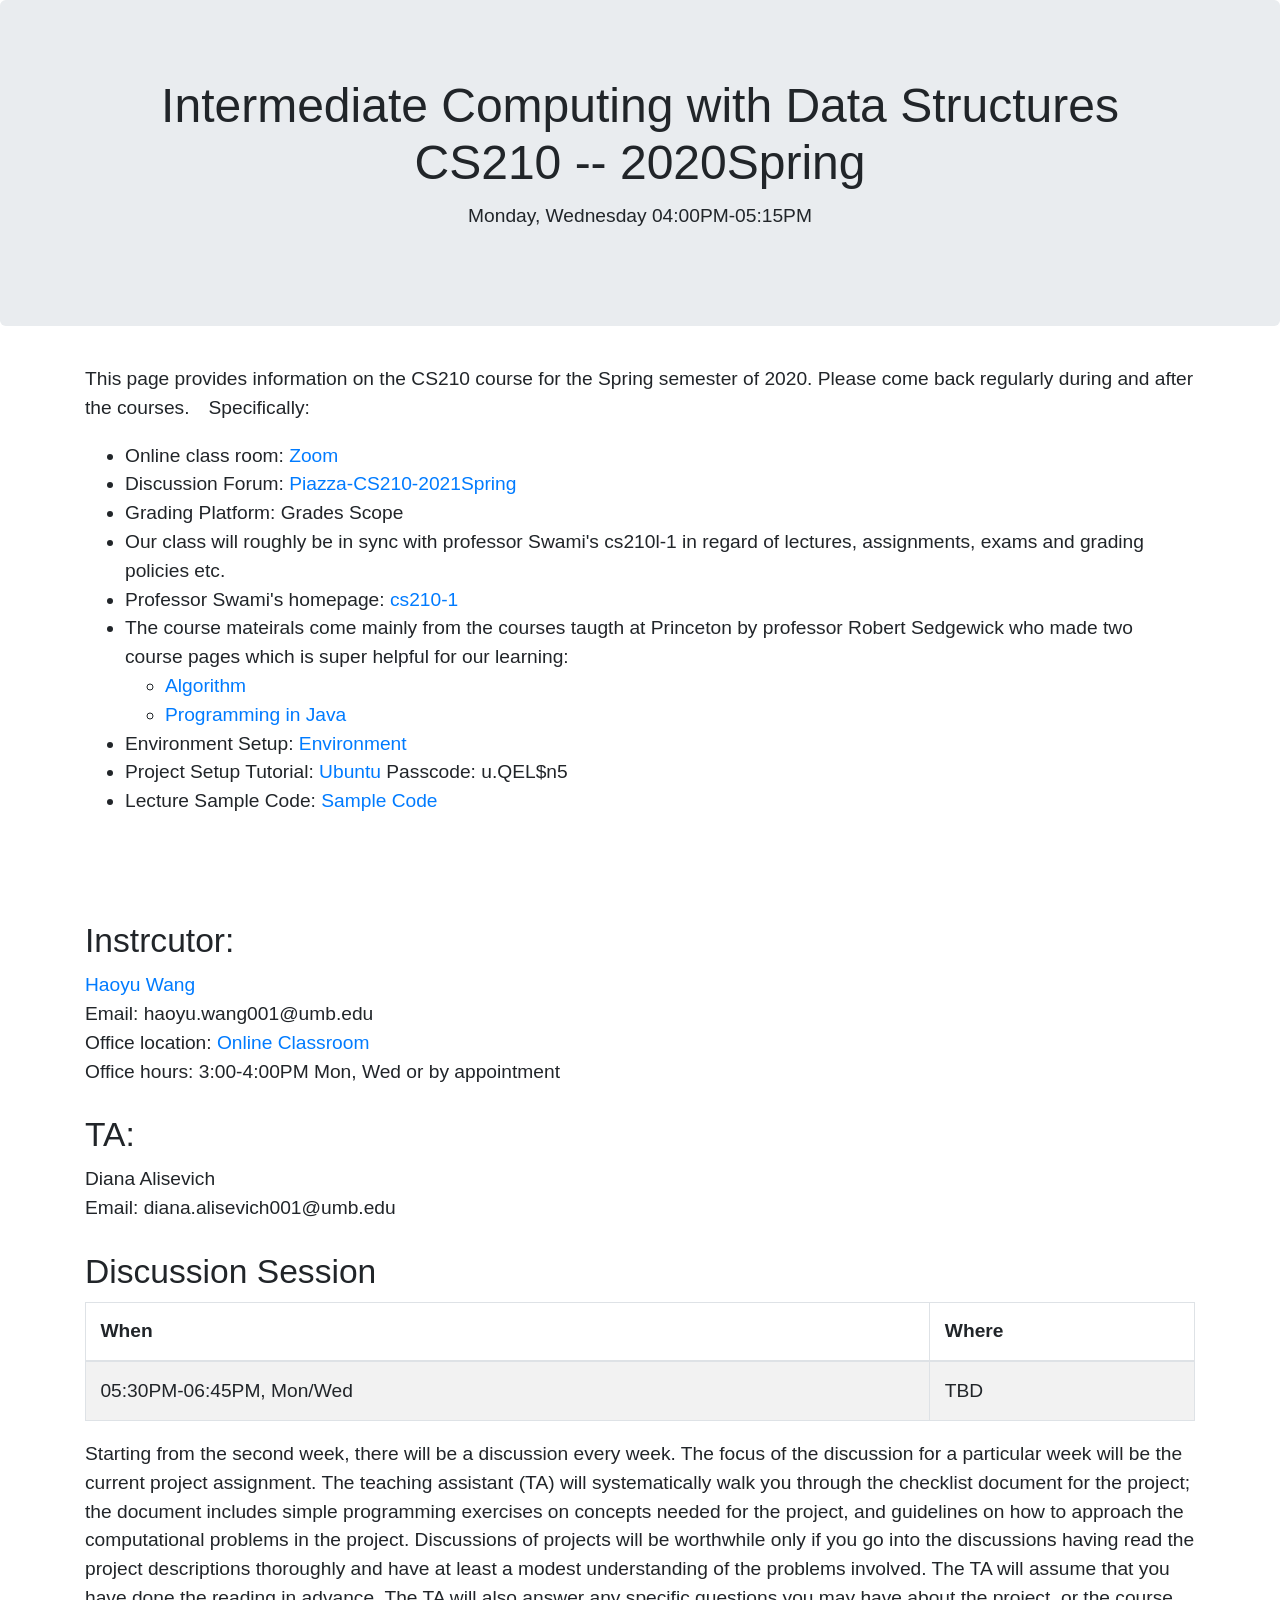
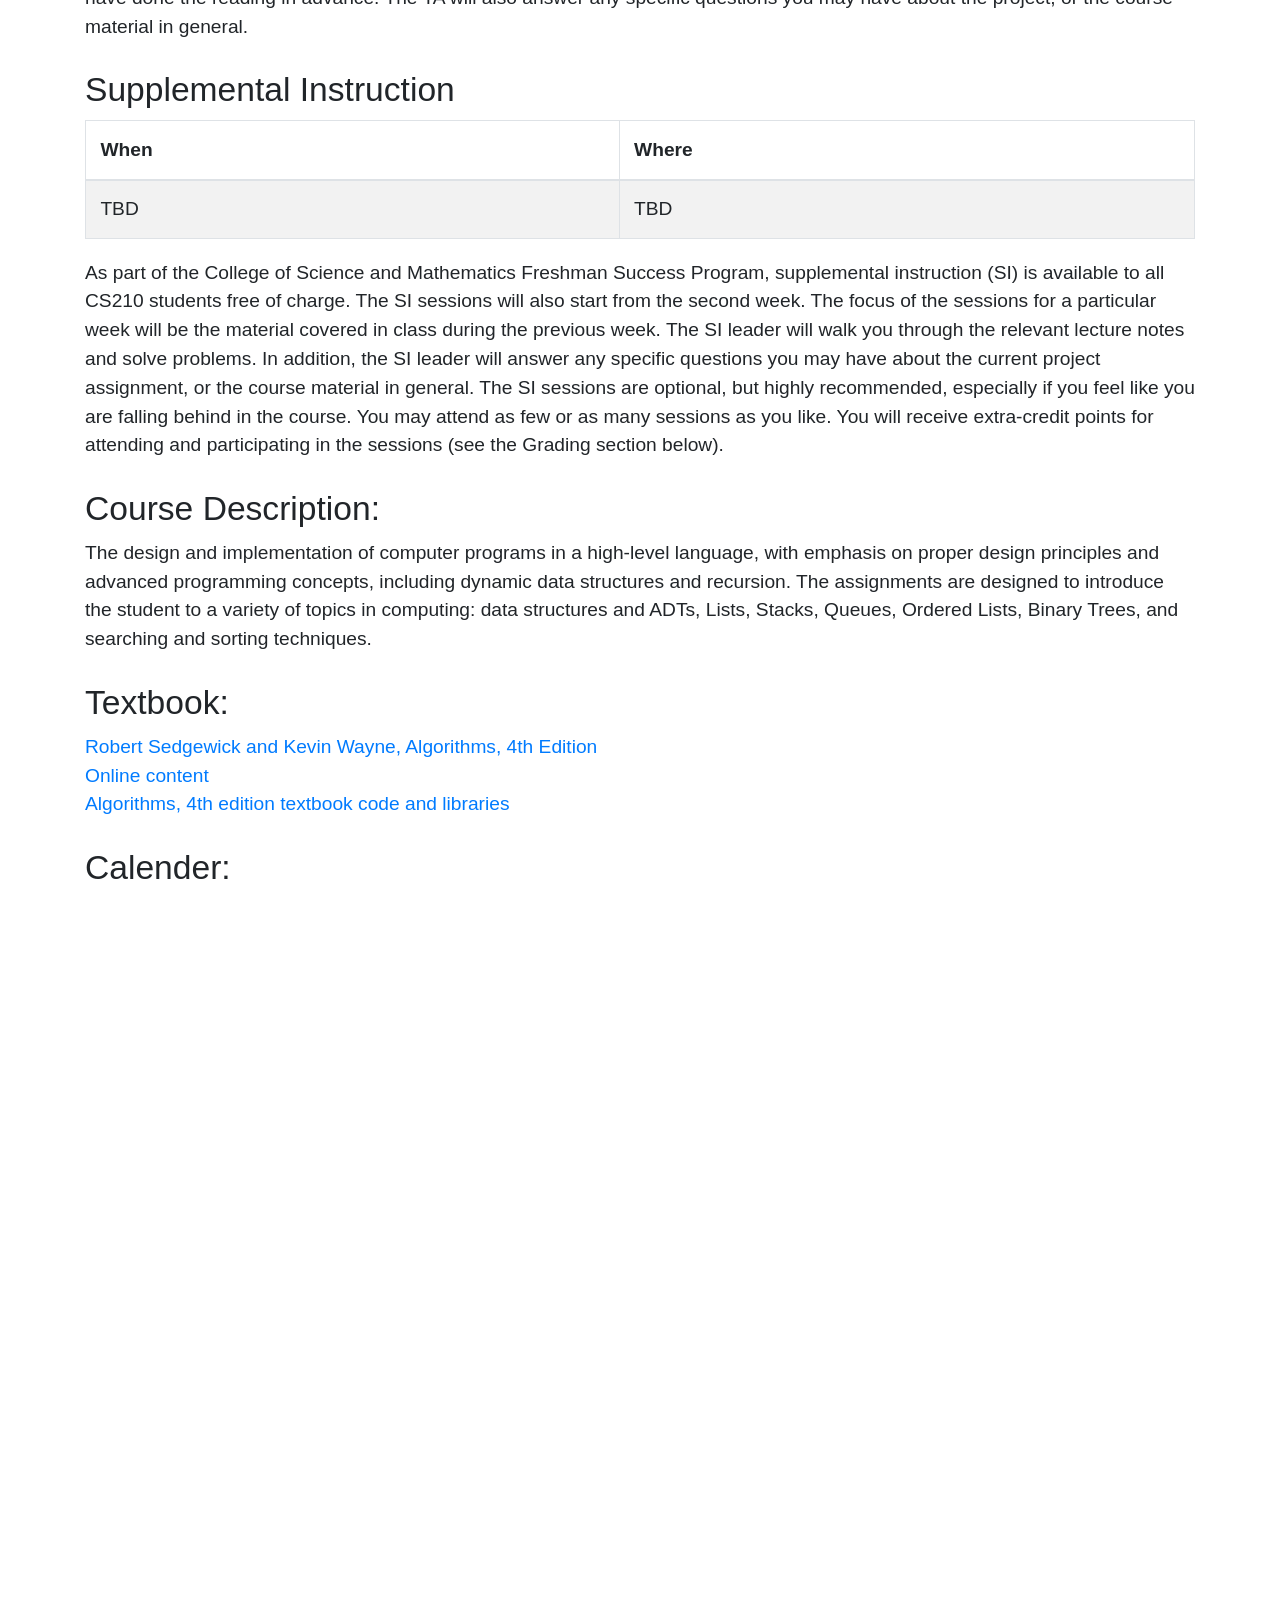
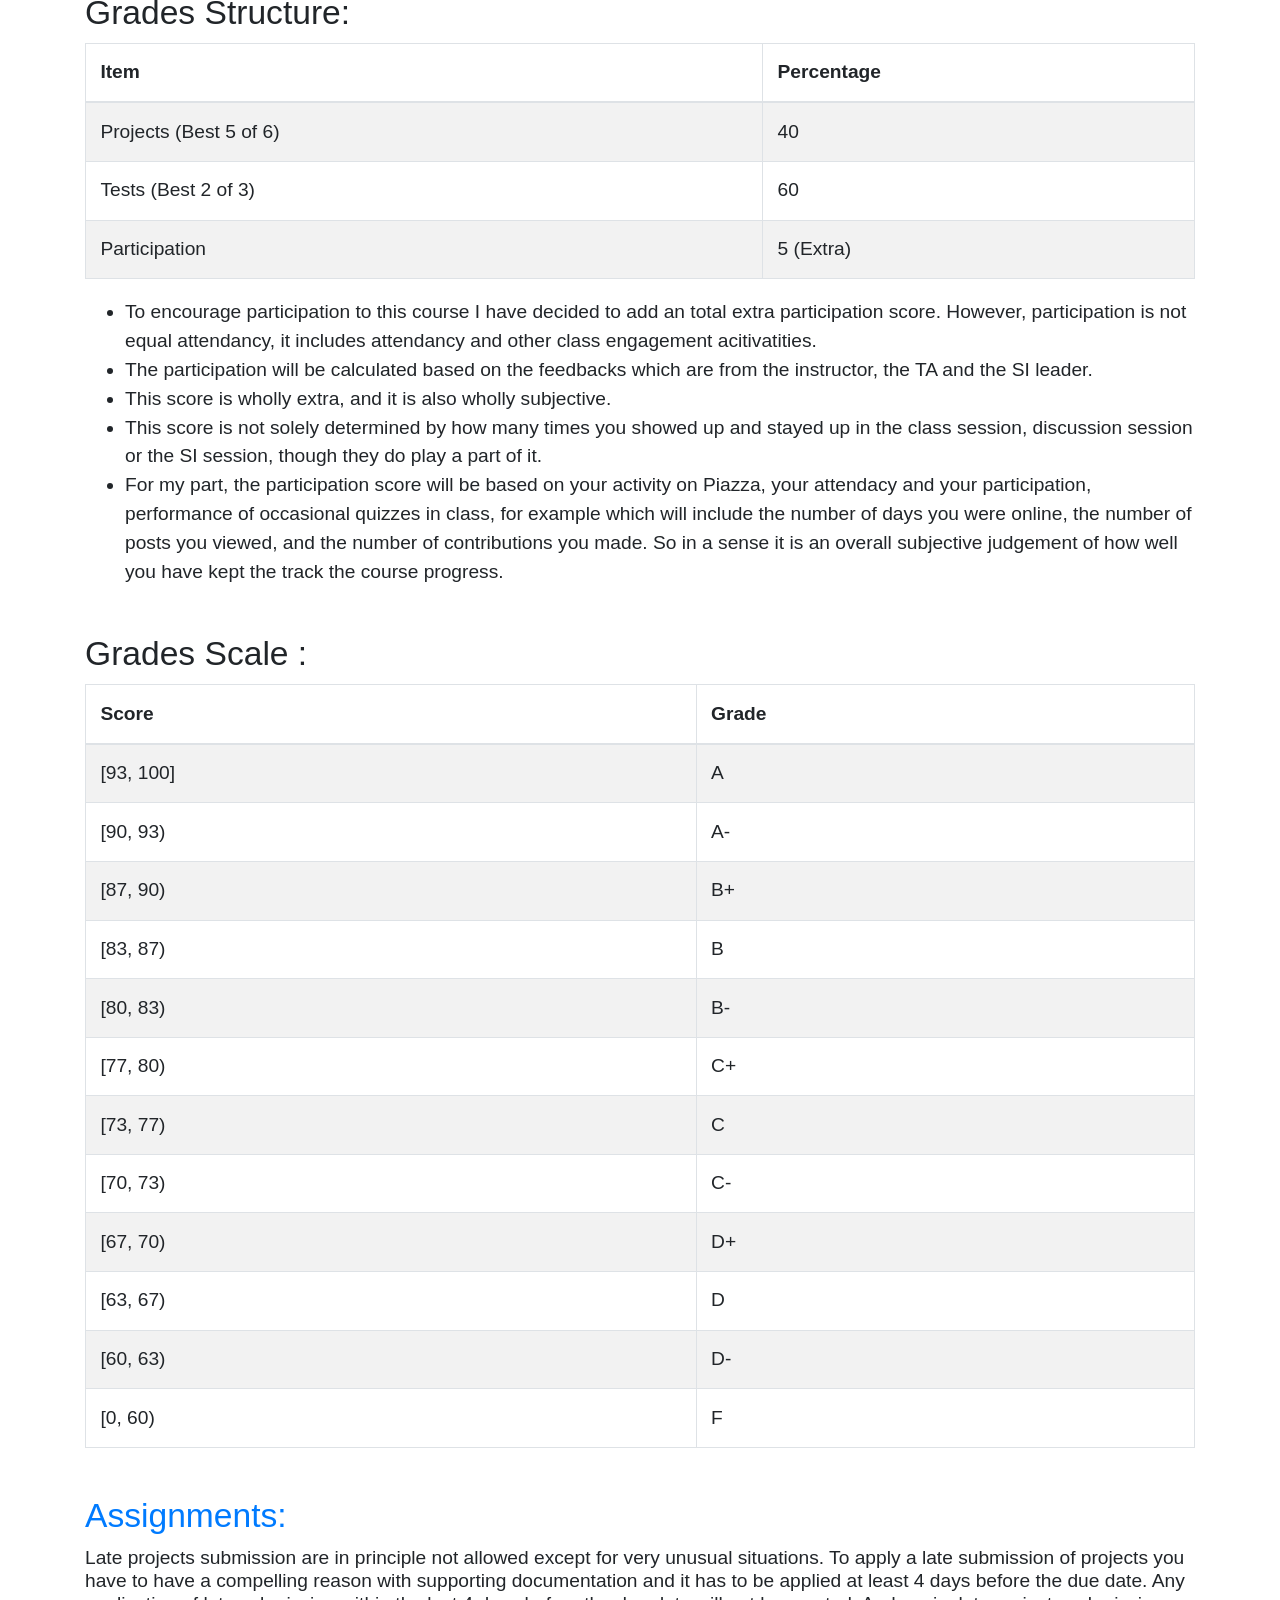
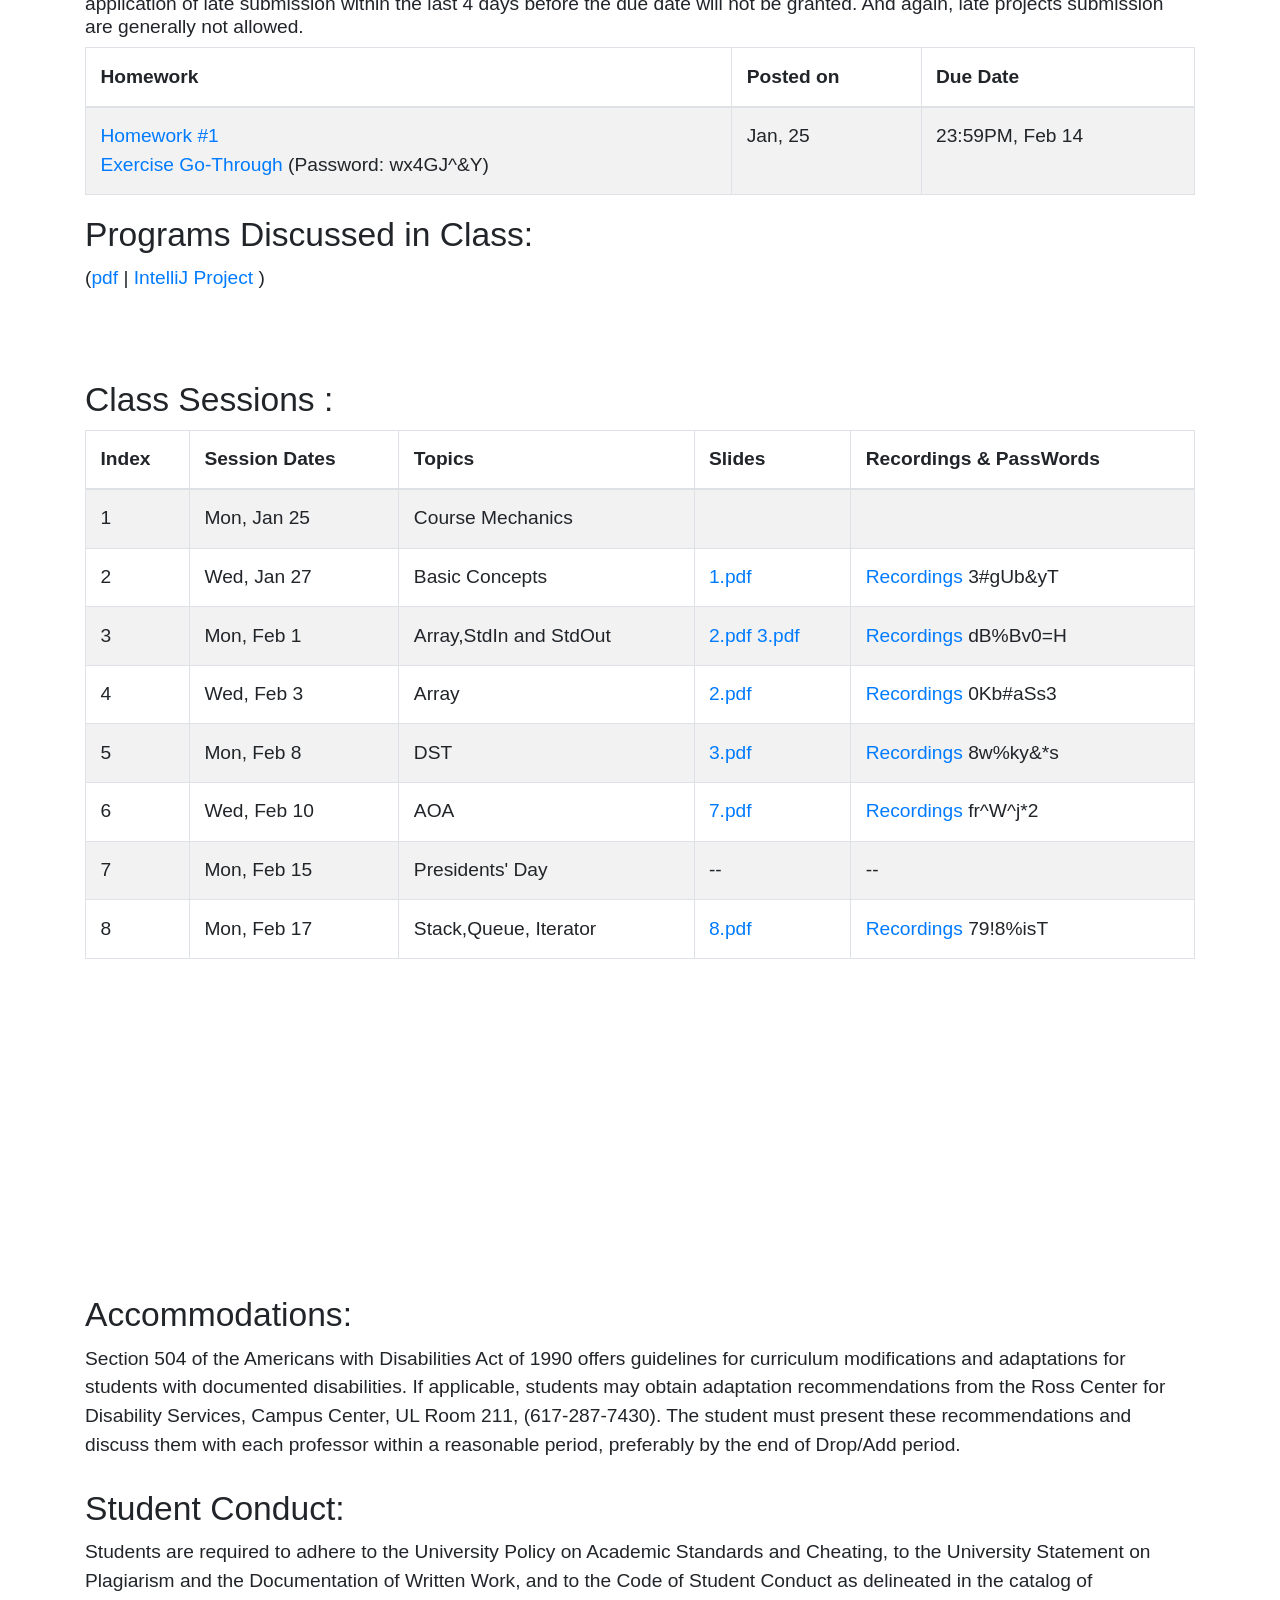
==== cs210_2021Spring.html @ fdc61887 "7" ====
<!doctype html>
<html lang="en">
  <head>
    <!-- Required meta tags -->
    <meta charset="utf-8">
    <meta name="viewport" content="width=device-width, initial-scale=1, shrink-to-fit=no">

    <!-- Bootstrap CSS -->
    <link rel="stylesheet" href="https://stackpath.bootstrapcdn.com/bootstrap/4.3.1/css/bootstrap.min.css" integrity="sha384-ggOyR0iXCbMQv3Xipma34MD+dH/1fQ784/j6cY/iJTQUOhcWr7x9JvoRxT2MZw1T" crossorigin="anonymous">
    <style>
    html { font-size: 1.2rem;}

    </style>
    <title>CS210</title>





  </head>
  <body >
<!-------------------------------------------------------------------
                                1
 -------------------------------------------------------------------->


 <div class="jumbotron text-center", font-size: 1rem>
  <h1>Intermediate Computing with Data Structures  <br>CS210 -- 2020Spring <br> </h1>
<p>Monday, Wednesday 04:00PM-05:15PM</p>
</div>

<!-------------------------------------------------------------------
                                2
 -------------------------------------------------------------------->
<div class="container">
<p class="font-weight-normal">

 
 This page provides information on the CS210 course for the Spring semester of 2020. Please come back regularly during and after the courses.　Specifically:
 <ul>
<li>
 Online class room: 
  <a href="https://umassboston.zoom.us/j/7395068587">Zoom</a> </li>

 <li>Discussion Forum: <a href="https://piazza.com/class/kk7lmcwjioo10q">Piazza-CS210-2021Spring</a>  </li>
  <li>Grading Platform: Grades Scope  </li>
  <li>Our class will roughly be in sync with professor Swami's cs210l-1 in regard of lectures, assignments, exams and grading policies etc.</li>
  <li>Professor Swami's homepage: <a href="https://www.swamiiyer.net/cs210/index.html">cs210-1</a></li>

  <li>The course mateirals come mainly from the courses taugth at Princeton by professor Robert Sedgewick who made two course pages which is super helpful for our learning:
  	<ul>
  		
  	
  	<li><a href="https://algs4.cs.princeton.edu/home/">Algorithm</a></li>
  	<li><a href="https://introcs.cs.princeton.edu/java/home/">Programming in Java</a></li>
  	</ul>
  </li>
  <li>Environment Setup: <a href="https://www.swamiiyer.net/cs210/cs210_environment.pdf">Environment</a> 

    <li>Project Setup Tutorial: <a href="https://umassboston.zoom.us/rec/share/o3g_Vn5S12ThM9R_8qYHrwOFqI5pDodwdO0NCFKqXFgN3U0oxKHp6QEcaRhHCvV5.GknxaPJd9m_f3g-a">Ubuntu </a>Passcode: u.QEL$n5
</li>

    

  </li>
<li>Lecture Sample Code: <a href="https://github.com/Haoyu2/cs210_samplecode">Sample Code</a></li>

</ul>

</p>

</div>

<!-------------------------------------------------------------------
                                3
 -------------------------------------------------------------------->
<br>
<div class="container">


 <br>

    </div><br>
    <div class="container">

      <h3>Instrcutor:</h3>

      <a href="index.html">Haoyu Wang</a> <br>
      Email: haoyu.wang001@umb.edu <br>
      Office location:  <a href="https://umassboston.zoom.us/j/7395068587">Online Classroom</a> <br>
      Office hours:  3:00-4:00PM Mon, Wed or by appointment<br>
    </div>







    <br>


  <div class="container">

      <h3>TA:</h3>

      Diana Alisevich <br>
      Email: diana.alisevich001@umb.edu <br>
    </div>


<br>

<div class="container">

      <h3>Discussion Session</h3> 


<table class="table table-striped table-bordered table-hover">
    <thead>
       <tr>
        <th>When</th>
        <th>Where</th>

      </tr>
    </thead>
    

<tbody>
<tr><td>05:30PM-06:45PM, Mon/Wed</td> <td> TBD</td></tr>



        



    </tbody>
  </table>


      Starting from the second week, there will be a discussion every week. The focus of the discussion for a particular week will be the current project assignment. The teaching assistant (TA) will systematically walk you through the checklist document for the project; the document includes simple programming exercises on concepts needed for the project, and guidelines on how to approach the computational problems in the project. Discussions of projects will be worthwhile only if you go into the discussions having read the project descriptions thoroughly and have at least a modest understanding of the problems involved. The TA will assume that you have done the reading in advance. The TA will also answer any specific questions you may have about the project, or the course material in general.



<br><br>

<h3>Supplemental Instruction</h3> 


<table class="table table-striped table-bordered table-hover">
    <thead>
       <tr>
        <th>When</th>
        <th>Where</th>

      </tr>
    </thead>
    

<tbody>
<tr><td>TBD</td> <td> TBD</td></tr>



        



    </tbody>
  </table>


      As part of the College of Science and Mathematics Freshman Success Program, supplemental instruction (SI) is available to all CS210 students free of charge. The SI sessions will also start from the second week. The focus of the sessions for a particular week will be the material covered in class during the previous week. The SI leader will walk you through the relevant lecture notes and solve problems. In addition, the SI leader will answer any specific questions you may have about the current project assignment, or the course material in general. The SI sessions are optional, but highly recommended, especially if you feel like you are falling behind in the course. You may attend as few or as many sessions as you like. You will receive extra-credit points for attending and participating in the sessions (see the Grading section below).



     
</div>
      



<!-------------------------------------------------------------------
                                4
 -------------------------------------------------------------------->
<br>



    <div class="container">

      <h3>Course Description:</h3>

The design and implementation of computer programs in a high-level language, with emphasis on proper design principles and advanced programming concepts, including dynamic data structures and recursion. The assignments are designed to introduce the student to a variety of topics in computing: data structures and ADTs, Lists, Stacks, Queues, Ordered Lists, Binary Trees, and searching and sorting techniques.



    </div>



<!-------------------------------------------------------------------
                                5
 -------------------------------------------------------------------->
<br>



    <div class="container">

      <h3>Textbook:</h3>
<a href="https://www.amazon.com/dp/032157351X/"> Robert Sedgewick and Kevin Wayne, Algorithms, 4th Edition </a> <br>

<a href="https://algs4.cs.princeton.edu/home/"> Online content</a> <br>
<a href="https://github.com/kevin-wayne/algs4"> Algorithms, 4th edition textbook code and libraries</a> <br>
    </div>


<!-------------------------------------------------------------------
                                5
 -------------------------------------------------------------------->
<!-- <br><div class="container"><h3>Getting Ready: <span class="badge badge-info">New</span> </h3>

1, Setup C development on your home PC. <a href="DevelopmentSetup.html">DevelopmentSetup </a> (Note: I will update this guide soon). <br>

2, First week: Get an UNIX/Linux account for cs240 through this <a href="https://portal.cs.umb.edu/registration/register/">UNIX/Linux account </a><br>
(Note: you need an UNIX/Linux account, if you don't already have one, and signing in with course cs240).<br>



3, After you get an UNIX/Linux account, try to access school server users.cs.umb.edu from your home computer. <br>
(Note: It may take 1-2 days for you to get the permission to access server. ) <br>
 See <a href="AccessServer.html"> AccessServer</a> for how to access server and transfer files to server from your home machine.
    </div>

 -->
<!-------------------------------------------------------------------
                                5
 -------------------------------------------------------------------->
<br>


<div class="container">
  

<h3>Calender:</h3> 

<iframe src="https://calendar.google.com/calendar/embed?showTitle=0&amp;height=600&amp;wkst=2&amp;bgcolor=%23FFFFFF&amp;src=mvincghkc0fqhcomf56gblehb0%40group.calendar.google.com&amp;color=%232F6309&amp;ctz=America%2FNew_York" style="border-width:0" width="1100" height="600" frameborder="0" scrolling="no"></iframe>

<br>

<br><br><br>
</div>



    <div class="container">

      <h3>Grades Structure:</h3> 

      <table class="table table-striped table-bordered table-hover">
    <thead>
       <tr>
        <th>Item</th>
        <th>Percentage</th>

      </tr>
    </thead>
    

<tbody>
        <tr>
        <td>

          Projects (Best 5 of 6)
            
        </td>
        <td>40</td>
      </tr> 
        


        <tr>
        <td>

          Tests (Best 2 of 3)
            
        </td>
        <td>60</td>


      </tr> 

              <tr>
        <td>

          Participation
            
        </td>
        <td>5 (Extra)</td>
      </tr> 



    </tbody>
  </table>


<ul>
  <li>
    
    To encourage participation to this course I have decided to add an total extra participation score.  However, participation is not equal attendancy, it includes attendancy and other class engagement acitivatities.

  </li>

  <li>
    The participation will be calculated based on the feedbacks which are from the instructor, the TA and the SI leader.

  </li>

  <li>
      This score is wholly extra, and it is also wholly subjective.

  </li>

  <li>
    
    This score is not solely determined by how many times you showed up and stayed up in the class session, discussion session or the SI session, though they do play a part of it. 

  </li>

  <li>
    
    For my part, the participation score will be based on your activity on Piazza, your attendacy and your participation, performance of occasional quizzes in class, for example which will include the number of days you were online, the number of posts you viewed, and the number of contributions you made. So in a sense it is an overall subjective judgement of how well you have kept the track the course progress.
     

  </li>


</ul>




</div>





<br>






    <div class="container">

      <h3>Grades Scale :</h3> 

      <table class="table table-striped table-bordered table-hover">
    <thead>
       <tr>
        <th>Score</th>
        <th>Grade</th>

      </tr>
    </thead>
    

<tbody>
<tr><td>[93, 100]</td> <td> A</td></tr>
<tr><td>[90, 93)</td> <td>  A-</td></tr>
<tr><td>[87, 90)</td> <td>  B+</td></tr>
<tr><td>[83, 87)</td> <td>  B</td></tr>
<tr><td>[80, 83)</td> <td>  B-</td></tr>
<tr><td>[77, 80)</td> <td>  C+</td></tr>
<tr><td>[73, 77)</td> <td>  C</td></tr>
<tr><td>[70, 73)</td> <td>  C-</td></tr>
<tr><td>[67, 70)</td> <td>  D+</td></tr>
<tr><td>[63, 67)</td> <td>  D</td></tr>
<tr><td>[60, 63)</td> <td>  D-</td></tr>
<tr><td>[0, 60)</td> <td> F</td></tr>


        



    </tbody>
  </table>
</div>








<!-------------------------------------------------------------------
                                5
 -------------------------------------------------------------------->
<br>



    <div class="container">

      <h3><a href="https://www.swamiiyer.net/cs210/projects.html"> Assignments: </a></h3>


 <h6>Late projects submission are in principle not allowed except for very unusual situations. To apply a late submission of projects you have to have a compelling reason with supporting documentation and it has to be applied at least 4 days before the due date. Any application of late submission within the last 4 days before the due date will not be granted. And again, late projects submission are generally not allowed. </h6>


 <table class="table table-striped table-bordered table-hover">
    <thead>
       <tr>
        <th>Homework</th>
        <th>Posted on</th>
        <th>Due Date</th>
      </tr>
    </thead>
    

<tbody>
        <tr>
        <td><a href="https://www.swamiiyer.net/cs210/projects.html"> Homework #1</a><br>
          <a href="https://umassboston.zoom.us/rec/share/QPeJ1wnibGjjjShFPpd-eX9D4ctXogAwQDdWaGevLKFLxq1xWLqikRQ3NqrxwgBc.yH9MYteifjXGZReI?startTime=1600120813000">Exercise Go-Through</a>
            (Password:  wx4GJ^&Y)
            
        </td>
        <td>Jan, 25</td>
        <td>23:59PM, Feb 14</td>
      </tr> 

<!-- 
  
<tr>
        <td><a href="https://www.swamiiyer.net/cs210/projects.html"> Homework #２</a>
            
        </td>
        <td>Sep, 27</td>
        <td>23:59PM, Oct 11</td>
      </tr> 


<tr>
        <td><a href="https://www.swamiiyer.net/cs210/projects.html"> Homework #3
<br>          <a href="https://umassboston.zoom.us/rec/share/uPVSB0rbeWfV03dM21GEO2Le5n2CaHWvNL9C1HoPVFITUj-iV7jj6Iy6hRT35Fvl.mTJ4VJV-BfnlXxbG">Problem Go-Through</a>
            (Password:  %*W=HH87)
<br> <a href="binarysearchdeluxe.txt">binarysearchdeluxe </a>

        </a>
            
        </td>
        <td>Oct 11</td>
        <td>23:59PM, Oct 25</td>
      </tr> 

<tr>
        <td><a href="https://www.swamiiyer.net/cs210/projects.html"> Homework #4</a>
            
        </td>
        <td>Oct 25</td>
        <td>23:59PM, Nov 8</td>
      </tr> 

<tr>
        <td><a href="https://www.swamiiyer.net/cs210/projects.html"> Homework #5</a>
            
        </td>
        <td>Nov 8</td>
        <td>23:59PM, Nov 29</td>
      </tr> 

<tr>
        <td><a href="https://www.swamiiyer.net/cs210/projects.html"> Homework #6</a>
            
        </td>
        <td>Nov 29</td>
        <td>23:59PM, Dec 13</td>
      </tr>  -->

    </tbody>
  </table>

    </div>





<div class="container">
  <h3>Programs Discussed in Class:</h3> (<a href="https://www.swamiiyer.net/teaching/dsaj.pdf">pdf</a> | <a href="https://www.swamiiyer.net/teaching/ipj.zip"> IntelliJ Project </a>)
</div>





<!-------------------------------------------------------------------
                                6
 -------------------------------------------------------------------->
<br><br><br>



    <div class="container">

      <h3>Class Sessions :</h3>

 <table class="table table-striped table-bordered table-hover">
    <thead>
      <tr>
        <th>Index</th>
        <th>Session Dates</th>
        <th>Topics</th>
        <th>Slides</th>
        <th>Recordings & PassWords</th>
      </tr>
    </thead>

    <tbody>
     <tr>
        <td>1 </td>
        <td>Mon, Jan 25</td>
        <td>Course Mechanics </td>
        <td>
          <!-- <a href="https://introcs.cs.princeton.edu/java/lectures/keynote/CS.1.Basics.pdf">1.pdf</a> -->
        </a>
        	

        </td>
        <td>
        <!--   <a href="https://umassboston.zoom.us/rec/share/1kiGWWdEoi4SSNMXZDtr6YA-kUlZL_fWRgEiUro2vMxDOt8BfPImEO0omWMYdi3m.PG3frg7h7HBG2AJa"> Recordings</a>   $n3%au93
 -->
        </td>
   </tr>
 
         <tr>
        <td>2 </td>
        <td>Wed, Jan 27</td>
        <td>Basic Concepts</td>
        <td><a href="https://introcs.cs.princeton.edu/java/lectures/keynote/CS.1.Basics.pdf">1.pdf</a></a>
        	

        </td>
        <td><a href="https://umassboston.zoom.us/rec/share/YtKrR8huJRJc4DzfyvZpcOYIffGEHogSJeXQVY85we44PEVrJXfiMG8DE82DrYIy.POtN8tsWZc6gLuFp"> Recordings</a>   3#gUb&yT</td>
      </tr>
 

               <tr>
        <td>3 </td>
        <td>Mon, Feb 1</td>
        <td>Array,StdIn and StdOut</td>
        <td><a href="https://introcs.cs.princeton.edu/java/lectures/keynote/CS.3.Arrays.pdf">2.pdf</a>

          <a href=" https://introcs.cs.princeton.edu/java/lectures/keynote/CS.4.IO.pdf">3.pdf</a>

                   <!-- <a href="https://introcs.cs.princeton.edu/java/lectures/keynote/CS.5.Functions.pdf">4.pdf</a> -->

          

        </td>
        <td><a href="https://umassboston.zoom.us/rec/share/GqJR3hvsFTx26rbl5kMFVJp5I6uQJ92BLoHWm-KK3k0ZKAouwB1TwLomDiWqVNSl.F6zvmadohdk7Wz4_"> Recordings</a> dB%Bv0=H</td>
      </tr>





               <tr>
        <td>4 </td>
        <td>Wed, Feb 3</td>
        <td>Array</td>
        <td><a href="https://introcs.cs.princeton.edu/java/lectures/keynote/CS.3.Arrays.pdf">2.pdf</a>

                   <!-- <a href="https://introcs.cs.princeton.edu/java/lectures/keynote/CS.5.Functions.pdf">4.pdf</a> -->

          

        </td>
        <td><a href="https://umassboston.zoom.us/rec/share/T0-moZLlh7UMXwD6TNKFF_3cZZlFawUedCjUp6RudLONi3V6lm0Y6NDyYjszhQqH.Bh7NQHiPkoFZe23s"> Recordings</a> 0Kb#aSs3</td>
      </tr>


      <tr>
        <td>5 </td>
        <td>Mon, Feb 8</td>
        <td>DST</td>
        <td>          <a href=" https://introcs.cs.princeton.edu/java/lectures/keynote/CS.4.IO.pdf">3.pdf</a>



          

        </td>
        <td><a href="https://umassboston.zoom.us/rec/share/RrIUHdenA6eCWYY2IWj0lK_1JSa5O_Ej97wVhoStIvZYjH09dxU_OuvWt8iC9PwB.yl6fSMhWGUvL3udl"> Recordings</a>    8w%ky&*s</td>
      </tr>

      <tr>
        <td>6 </td>
        <td>Wed, Feb 10</td>
        <td>AOA</td>
        <td><a href="https://introcs.cs.princeton.edu/java/lectures/keynote/CS.7.Performance.pdf">7.pdf</a>

  

        </td>
        <td><a href="https://umassboston.zoom.us/rec/share/2k12itJkmtY381sSb2QFSquoXLjKFkaTup9nhWIOAeumF0big7Wu-qpu2b8c5NOw.oQHrd1i7HWA5a4eG"> Recordings</a>    fr^W^j*2</td>
      </tr>
  

      <tr>
        <td>7 </td>
        <td>Mon, Feb 15</td>
        <td>Presidents' Day</td>
        <td> --
        </td>
        <td>--</td>
      </tr>


      <tr>
        <td>8 </td>
        <td>Mon, Feb 17</td>
        <td>Stack,Queue, Iterator</td>
        <td><a href="https://www.swamiiyer.net/cs210/basic_data_structures.pdf">8.pdf</a>


        </td>
        <td><a href="https://umassboston.zoom.us/rec/share/kVLWVuDhe_EKgl8u9LjD3ej53sUl80HQp03MJWT2JfzoLABAC0HE0fp-HWyL-SEw.pgT4oKVZoYvJf4Mc"> Recordings</a>    79!8%isT</td>
      </tr>


   <!-- 

      <tr>
        <td>7 </td>
        <td>Wed, Sep 30</td>
        <td>Stack,Queue, Iterator</td>
        <td><a href="https://algs4.cs.princeton.edu/lectures/keynote/13StacksAndQueues.pdf">8.pdf</a>


        </td>
        <td><a href="https://umassboston.zoom.us/rec/share/14c1WT8_H3DEzFgykqXvpZdGDh97KI3eijsnArGO0BWLdLfnlqEhj5iAoXAkYUrK.znP4o5Ft8FZQb9hN"> Recordings</a>    =^e7L?V2</td>
      </tr>





            <tr>
        <td>8 </td>
        <td>Mon, Oct 5</td>
        <td>Elementary Sorts</td>
        <td><a href="https://algs4.cs.princeton.edu/lectures/keynote/21ElementarySorts.pdf">9.pdf</a>


        </td>
        <td><a href="https://umassboston.zoom.us/rec/share/MfBqc8-jeFV_qJL96maJc8Y_oSJq69fsvXvBSpKgxEgYe8Zdnldw3kOJ28J8PQXR.qW6U91n7DnpxwChN"> Recordings</a>*2&mDE?% </td>
      </tr>


            <tr>
        <td>9 </td>
        <td>Wed, Oct 7</td>
        <td>Elementary Sorts</td>
        <td><a href="https://algs4.cs.princeton.edu/lectures/keynote/22Mergesort.pdf">10.pdf</a>


        </td>
        <td><a href="https://umassboston.zoom.us/rec/share/mwgABaJ2yO90z5YDeaLbmkqcf7ydQzR0TpdfDX5hgqNTGkYKYlQByklhr-xkagQg.Xt9mPnzR5Z2NtQIz"> Recordings</a> 35xH2F=9 </td>
      </tr>

    



            <tr>
        <td> 10</td>
        <td>Mon, Oct 12</td>
        <td>Columbus Day</td>
        <td>--</a>


        </td>
        <td>-- </td>
      </tr>



            <tr>
        <td>11 </td>
        <td>Wed, Oct 14</td>
        <td>Elementary Sorts</td>
        <td><a href="https://algs4.cs.princeton.edu/lectures/keynote/23Quicksort.pdf">11.pdf</a>


        </td>
        <td><a href="https://umassboston.zoom.us/rec/share/SqeFMoNCpqOqrjuho4p9NM70gtl6KCRMk-3ZxeNzkLKNBxbAWJfaT3fnk9UdnFs.H3NU2Z02aA6SaS5G"> Recordings</a> D^mbz7^u</td>
      </tr>


            <tr>
        <td>12 </td>
        <td>Mon, Oct 19</td>
        <td>Priority Queue</td>
        <td><a href="https://algs4.cs.princeton.edu/lectures/keynote/24PriorityQueues.pdf">12.pdf</a>


        </td>
        <td><a href="https://umassboston.zoom.us/rec/share/-UJ5QaZmDNDPIXYqUyHkR9m6bO7ksDaNjlSPxn0BsoIMhb0SmLvyusUL0-NLxK3A.vwMwW5whHiUypO2-"> Recordings</a>dd+8?U6Z</td>
      </tr>

      <tr>
        <td>13 </td>
        <td>Wed, Oct 21</td>
        <td>Sorting Applications, Inversions</td>
        <td><a href="https://www.swamiiyer.net/cs210/sorting_applications_slides.pdf">13.pdf</a>

        </td>
        <td><a href="https://umassboston.zoom.us/rec/share/ti5iu8GpS2mFtNyFPVJ9xuIC9Ex6YAPDZCDUdNeLlstFBQZNfdW0k0USEZdI-uLS.9y0FCbZvjvP2rgME"> Recordings</a> hd*h2p1r</td>
      </tr>





      <tr>
        <td>14 </td>
        <td>Mon, Oct 26</td>
        <td>BST</td>
        <td><a href="https://algs4.cs.princeton.edu/lectures/keynote/31ElementarySymbolTables.pdf">14.pdf

        </a><br><a href="https://algs4.cs.princeton.edu/lectures/keynote/32BinarySearchTrees.pdf">14.pdf

        </a>

        </td>
        <td><a href="https://umassboston.zoom.us/rec/share/hIz2_ePdVdn8dkfL6ZOhT73G1249XRW-L1gOpoWdrgtN2Tk7EPy9SJcoIQg3Vr1j.yQVZLkajlJ6gin3A"> Recordings</a> 0$v?t7bX</td>
      </tr>






      <tr>
        <td>16 </td>
        <td>Wed, Oct 28</td>
        <td>BALANCED SEARCH TREES</td>
        <td><a href="https://algs4.cs.princeton.edu/lectures/keynote/33BalancedSearchTrees.pdf">15.pdf

        </a>

        </a>

        </td>
        <td><a href="https://umassboston.zoom.us/rec/share/hIz2_ePdVdn8dkfL6ZOhT73G1249XRW-L1gOpoWdrgtN2Tk7EPy9SJcoIQg3Vr1j.yQVZLkajlJ6gin3A"> Recordings</a> 0$v?t7bX</td>
      </tr>





      <tr>
        <td>16 </td>
        <td>Mon, Nov 2</td>
        <td>Practice 1 Go-through</td>
        <td><a href="https://github.com/Haoyu2/cs210_samplecode/blob/master/practice1.txt">Notes

        </a>

        </a>

        </td>
        <td><a href="https://umassboston.zoom.us/rec/share/bLZpoIi0mzdDf5_sEyPaGG71jetuDsJIKPtcP3BwALtsO_SeKNuTcGJcd1hsFugY.Azwg-mQnszTYXXXo"> Recordings</a> S$+F#2B=</td>
      </tr>





      <tr>
        <td>17 </td>
        <td>Wen, Nov 04</td>
        <td>Exam1</td>
        <td>
        </a>

        </td>
        <td></td>
      </tr>





      <tr>
        <td>19 </td>
        <td>Mon, Nov 09</td>
        <td>Exam 1 Go-through</td>
        <td><a href="https://github.com/Haoyu2/cs210_samplecode/blob/master/practice1.txt">Notes

        </a>

        </a>

        </td>
        <td><a href="https://umassboston.zoom.us/rec/share/oe-TzHsnRN5OZ_T_B4K8zWiYp8NNMH3wZAx59_3N56V4Xk96uyKKDkMtuxGfmo_e.fHvuFOxEN4XVs4_0"> Recordings</a> $uXR5^K+</td>
      </tr>


      <tr>
        <td>20 </td>
        <td>Wen, Nov 04</td>
        <td>Veteran's Day</td>
        <td>
        </a>

        </td>
        <td></td>
      </tr>

      <tr>
        <td>21 </td>
        <td>Mon, Nov 16</td>
        <td>Hash Table</td>
        <td><a href="https://algs4.cs.princeton.edu/lectures/keynote/34HashTables.pdf">hashtable.pdf </a>

        </a>

        </td>
        <td><a href="https://umassboston.zoom.us/rec/share/wVsMoeSL0AIWx52FVXHKTB02IZu_9y5S-uOPWEAWsQw9u6BY5wC7Wov7jVmqrUAz.JkBoH7SVDwWZ9obg"> Recordings</a> EFCGJ1+M</td>
      </tr>

      <tr>
        <td>22 </td>
        <td>Wed, Nov 18</td>
        <td>Undirected Graph</td>
        <td><a href="https://algs4.cs.princeton.edu/lectures/keynote/41UndirectedGraphs.pdf">Undirected Graph.pdf </a>
<br>
<a href="https://algs4.cs.princeton.edu/lectures/keynote/99GeometricSearch.pdf">2Dtree.pdf </a>
<br>
<a href="https://www.cise.ufl.edu/~sahni/cop3530/">BST Reconstrction.pdf </a>


        </a>

        </td>
        <td><a href="https://umassboston.zoom.us/rec/share/KLHm0fw2WC1MxSG7KeINAxhnIhq_AGZojwFd2WKs6sj3_9ElEOFuKLIRgYdSsIMm.C9M9pI9Du9pSEoak"> Recordings</a>TJ@e$iB0 </td>
      </tr>







      <tr>
        <td>23 </td>
        <td>Mon, Nov 23</td>
        <td>Directed Graph</td>
        <td><a href="https://algs4.cs.princeton.edu/lectures/keynote/42DirectedGraphs.pdf">Directed Graph.pdf </a>


        </a>

        </td>
        <td><a href="https://umassboston.zoom.us/rec/share/KnqvxWDRoJwRWQ142jmJY_NYN_GNU2T15Wh5u3UzwHO3CU0JDrVUU8_dCx3Izy3B.72bScPAk3OJB3YHv"> Recordings</a>je58n@#^</td>
      </tr>



      <tr>
        <td>24 </td>
        <td>Wed, Nov 25</td>
        <td>Directed Graph</td>
        <td><a href="https://algs4.cs.princeton.edu/lectures/keynote/42DirectedGraphs.pdf">Directed Graph.pdf </a>


        </a>

        </td>
        <td><a href="https://umassboston.zoom.us/rec/share/_tnD1lxI-Mzzk4T0ArnADlBHnyHTtNegXbPCCKZxokDAA81LngV3P38MzMu3nBpy.5qZ_F32LPlZQn2z5"> Recordings</a>0.?v3mFE</td>
      </tr>

      <tr>
        <td>25 </td>
        <td>Mon, Nov 30</td>
        <td>Minimum Spanning Tree</td>
        <td><a href="https://algs4.cs.princeton.edu/lectures/keynote/43MinimumSpanningTrees.pdf">Minimum Spanning Tree.pdf </a>


        </a>

        </td>
        <td><a href="https://umassboston.zoom.us/rec/share/TU6sy1I7n-ov_VTCpKIfhsJTC4lO8lvrYGogLYqmfq7jJdE-BCo_o-Q25Ff3FHs6.8Jbok9vPLbVgAMR2"> Recordings</a>#pTe2b29</td>
      </tr>


      <tr>
        <td>26 </td>
        <td>Wed, Dec 2</td>
        <td>Minimum Spanning Tree</td>
        <td><a href="https://algs4.cs.princeton.edu/lectures/keynote/44ShortestPaths.pdf">Shortest Paths.pdf </a>


        </a>

        </td>
        <td><a href="https://umassboston.zoom.us/rec/share/IRYxt7pfoFFDYgLiMZdKuTQDQh_MOoxeNyrpyNbCDrQixsEZLljmi4hnjC8YkfJt.D4lzImz0uo6ZRbO2"> Recordings</a>!e+9Hvbj</td>
      </tr>

      <tr>
        <td>27 </td>
        <td>Mon, Dec 07</td>
        <td>Practice 2 Go-through</td>
        <td><a href="https://github.com/Haoyu2/cs210_samplecode/blob/master/Notes_exam2.txt">Notes</a><br>
          <a href="https://github.com/Haoyu2/cs210_samplecode/blob/master/problem3.jpg">problem3.jpg</a>

        </td>
        <td><a href="https://umassboston.zoom.us/rec/share/iKa5PvzH1kjSedZsNWpyJDgw7WeJgRiwjAH9rNwaKHXdCGM-uDgMFkSe0Ed-6zpn.xhFIxCxuEy2D8SO9"> Recordings</a>9Stn^jqz</td>
      </tr> -->





  </table>

    </div>


 
 





<!-------------------------------------------------------------------
                                5
 -------------------------------------------------------------------->
<br><br><br><br><br><br><br><br><br><br><br>





    <div class="container">

      <h3>Accommodations:</h3>

Section 504 of the Americans with Disabilities Act of 1990 offers guidelines for curriculum modifications and adaptations for students with documented disabilities. If applicable, students may obtain adaptation recommendations from the Ross Center for Disability Services, Campus Center, UL Room 211, (617-287-7430). The student must present these recommendations and discuss them with each professor within a reasonable period, preferably by the end of Drop/Add period.



    </div>

<!-------------------------------------------------------------------
                                5
 -------------------------------------------------------------------->
<br>


    <div class="container">

      <h3>Student Conduct:</h3>

Students are required to adhere to the University Policy on Academic Standards and Cheating, to the University Statement on Plagiarism and the Documentation of Written Work, and to the Code of Student Conduct as delineated in the catalog of Undergraduate Programs. The Code is available online at:<a href="https://www.umb.edu/life_on_campus/dean_of_students/students/student_conduct">life_on_campus/student_conduct</a>

    </div>




    <!-- Optional JavaScript -->
    <!-- jQuery first, then Popper.js, then Bootstrap JS -->
    <script src="https://code.jquery.com/jquery-3.3.1.slim.min.js" integrity="sha384-q8i/X+965DzO0rT7abK41JStQIAqVgRVzpbzo5smXKp4YfRvH+8abtTE1Pi6jizo" crossorigin="anonymous"></script>
    <script src="https://cdnjs.cloudflare.com/ajax/libs/popper.js/1.14.7/umd/popper.min.js" integrity="sha384-UO2eT0CpHqdSJQ6hJty5KVphtPhzWj9WO1clHTMGa3JDZwrnQq4sF86dIHNDz0W1" crossorigin="anonymous"></script>
    <script src="https://stackpath.bootstrapcdn.com/bootstrap/4.3.1/js/bootstrap.min.js" integrity="sha384-JjSmVgyd0p3pXB1rRibZUAYoIIy6OrQ6VrjIEaFf/nJGzIxFDsf4x0xIM+B07jRM" crossorigin="anonymous"></script>
  </body>
</html>
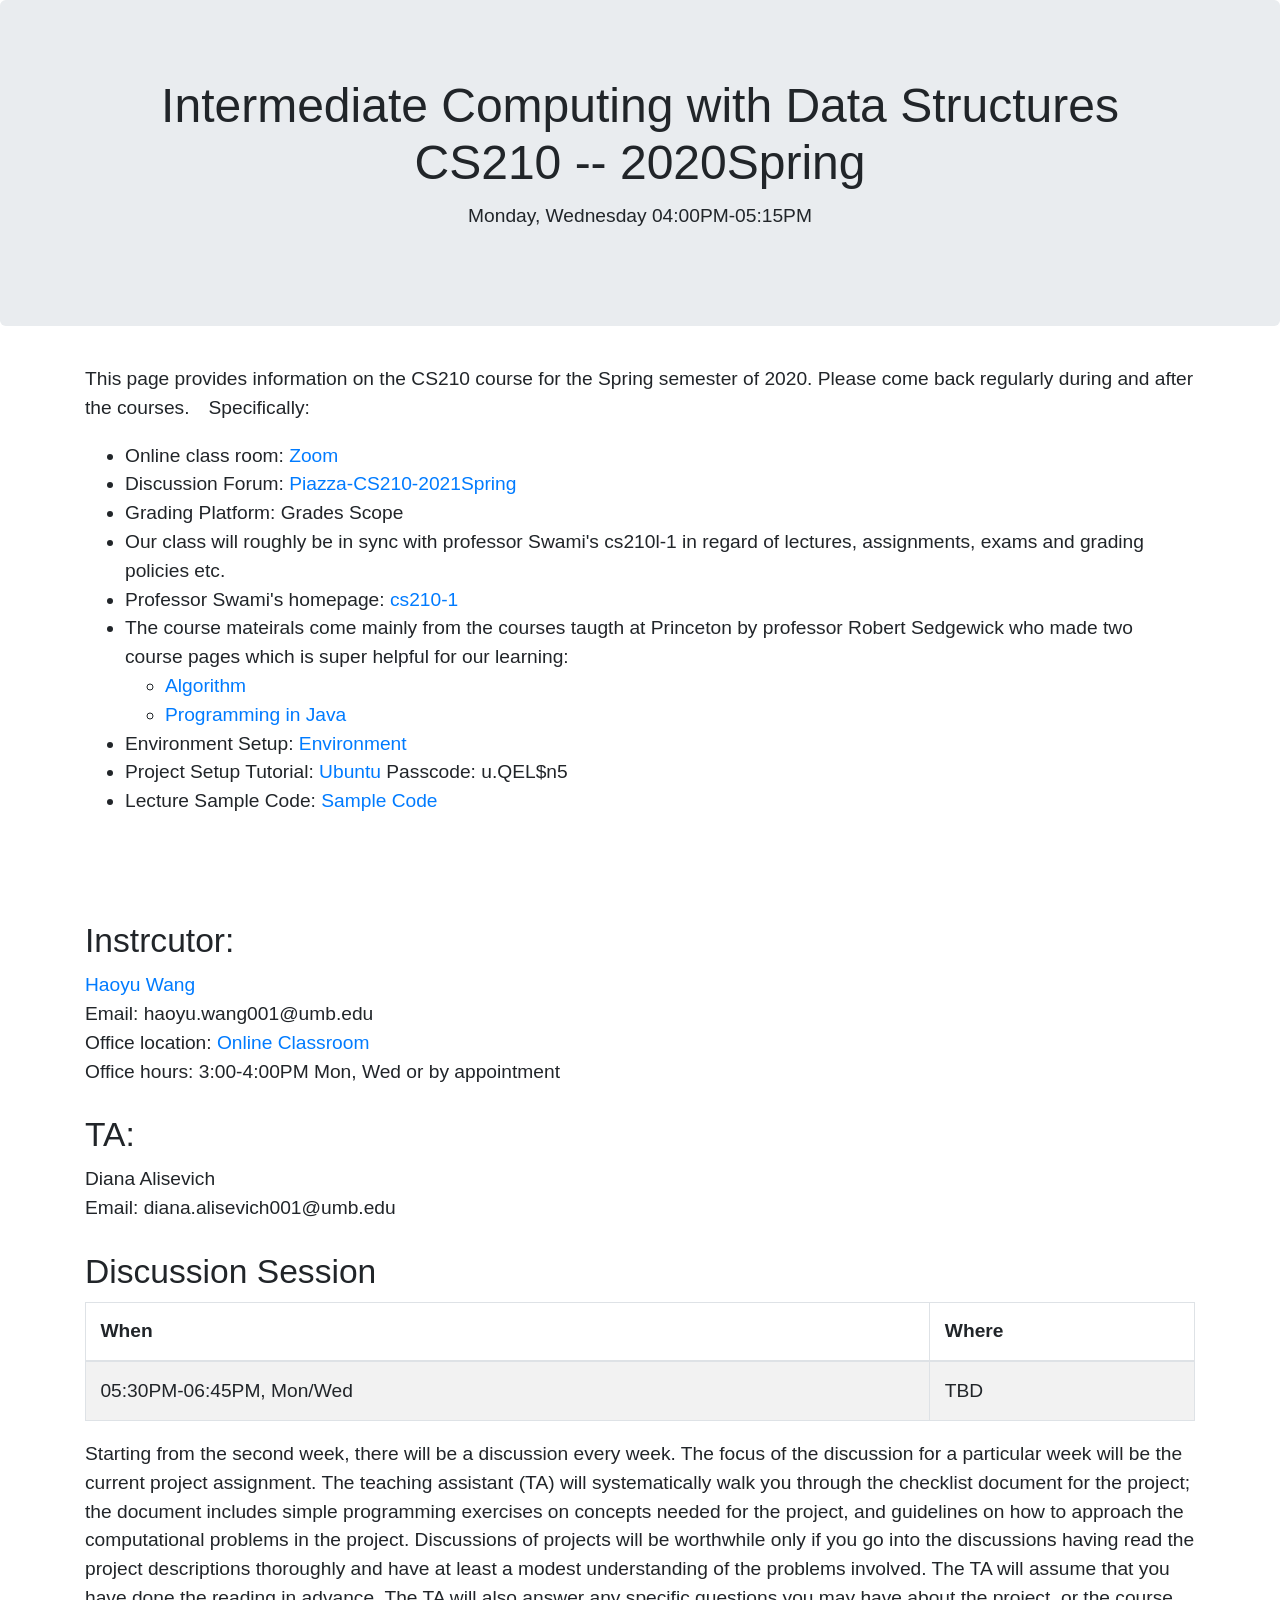
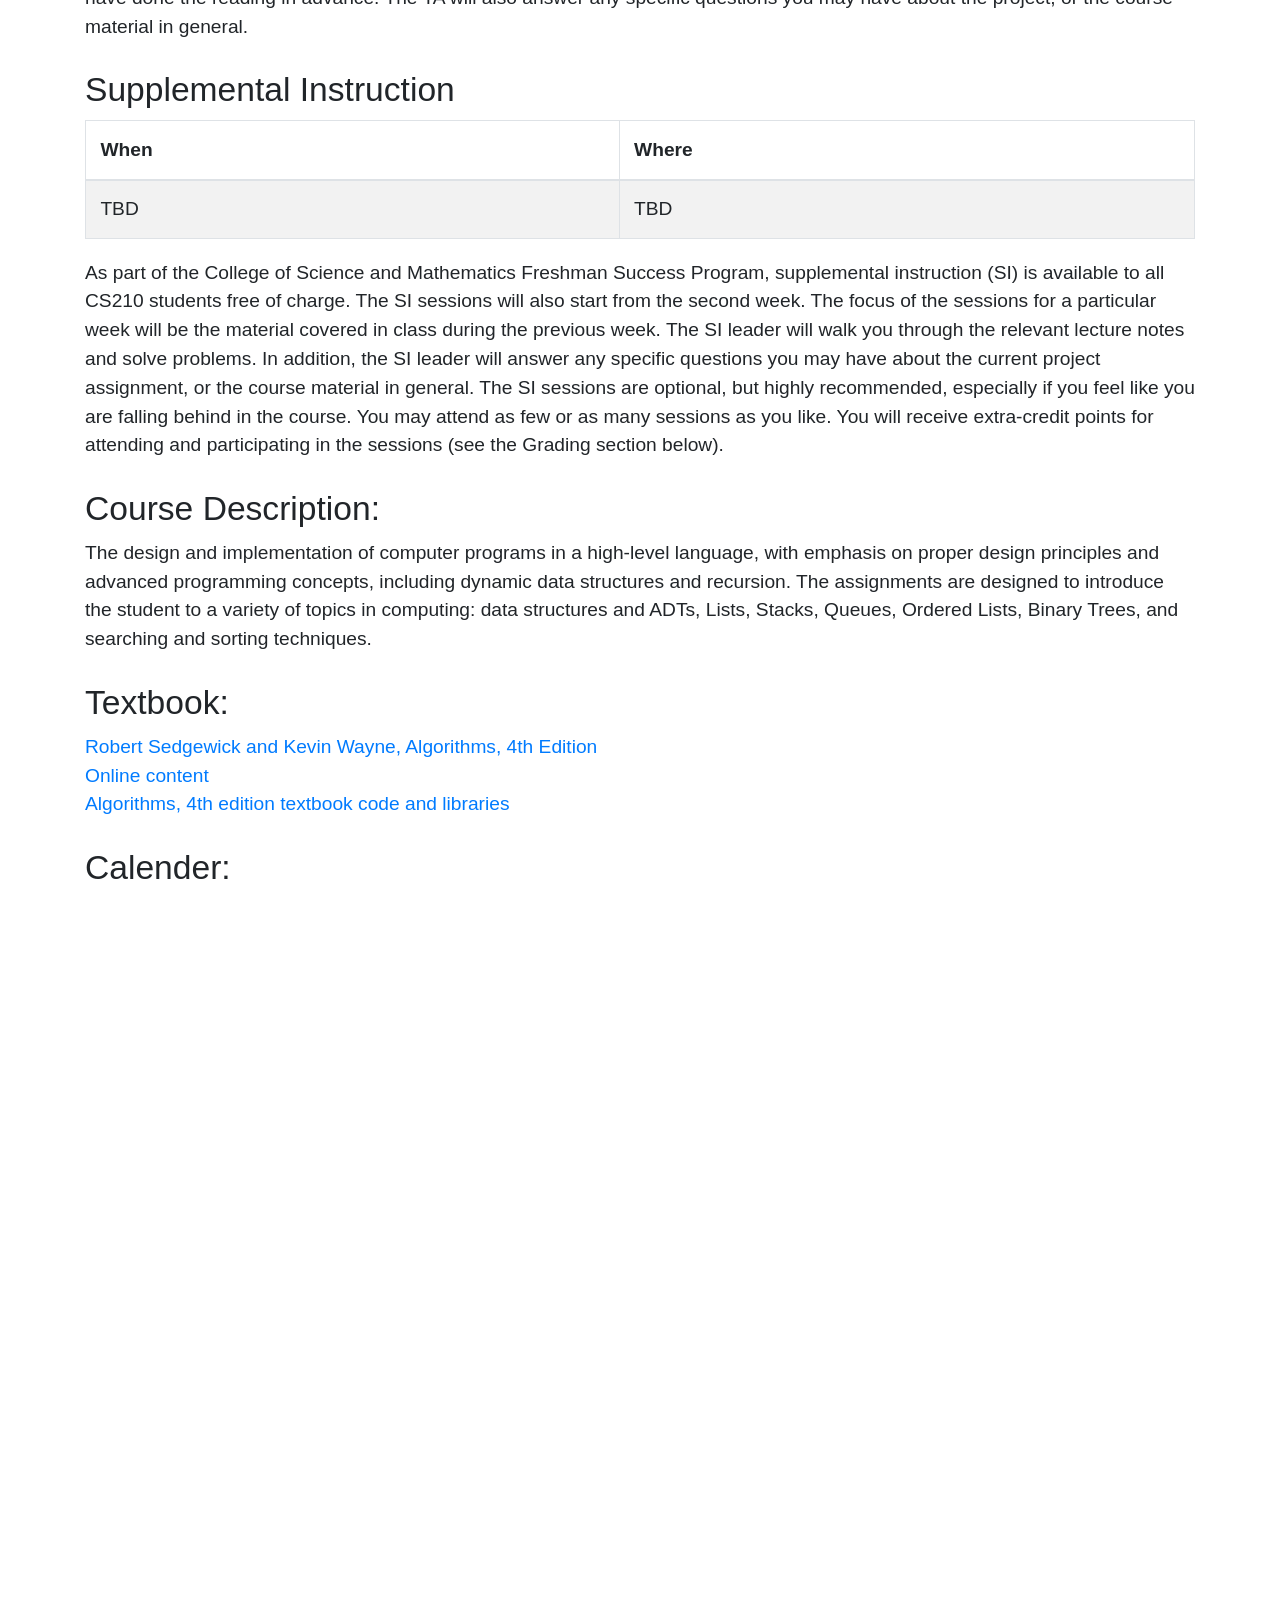
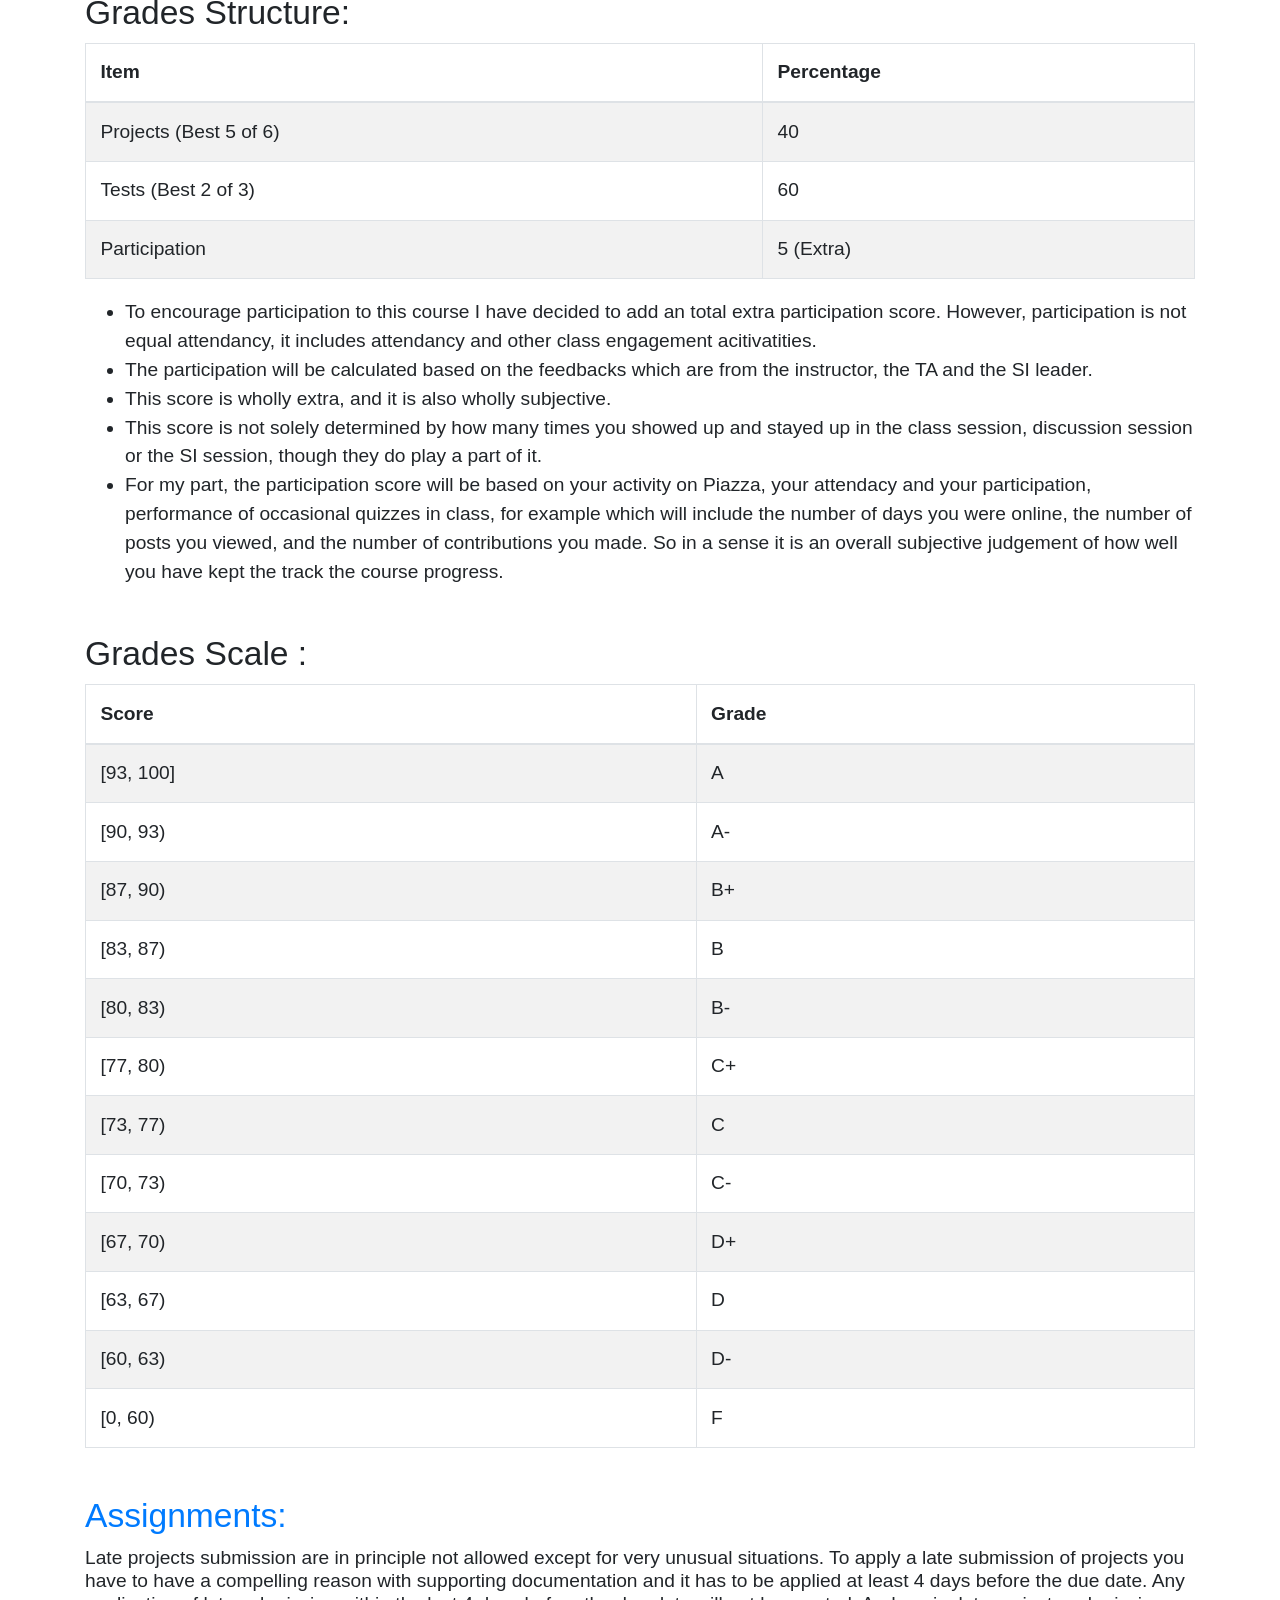
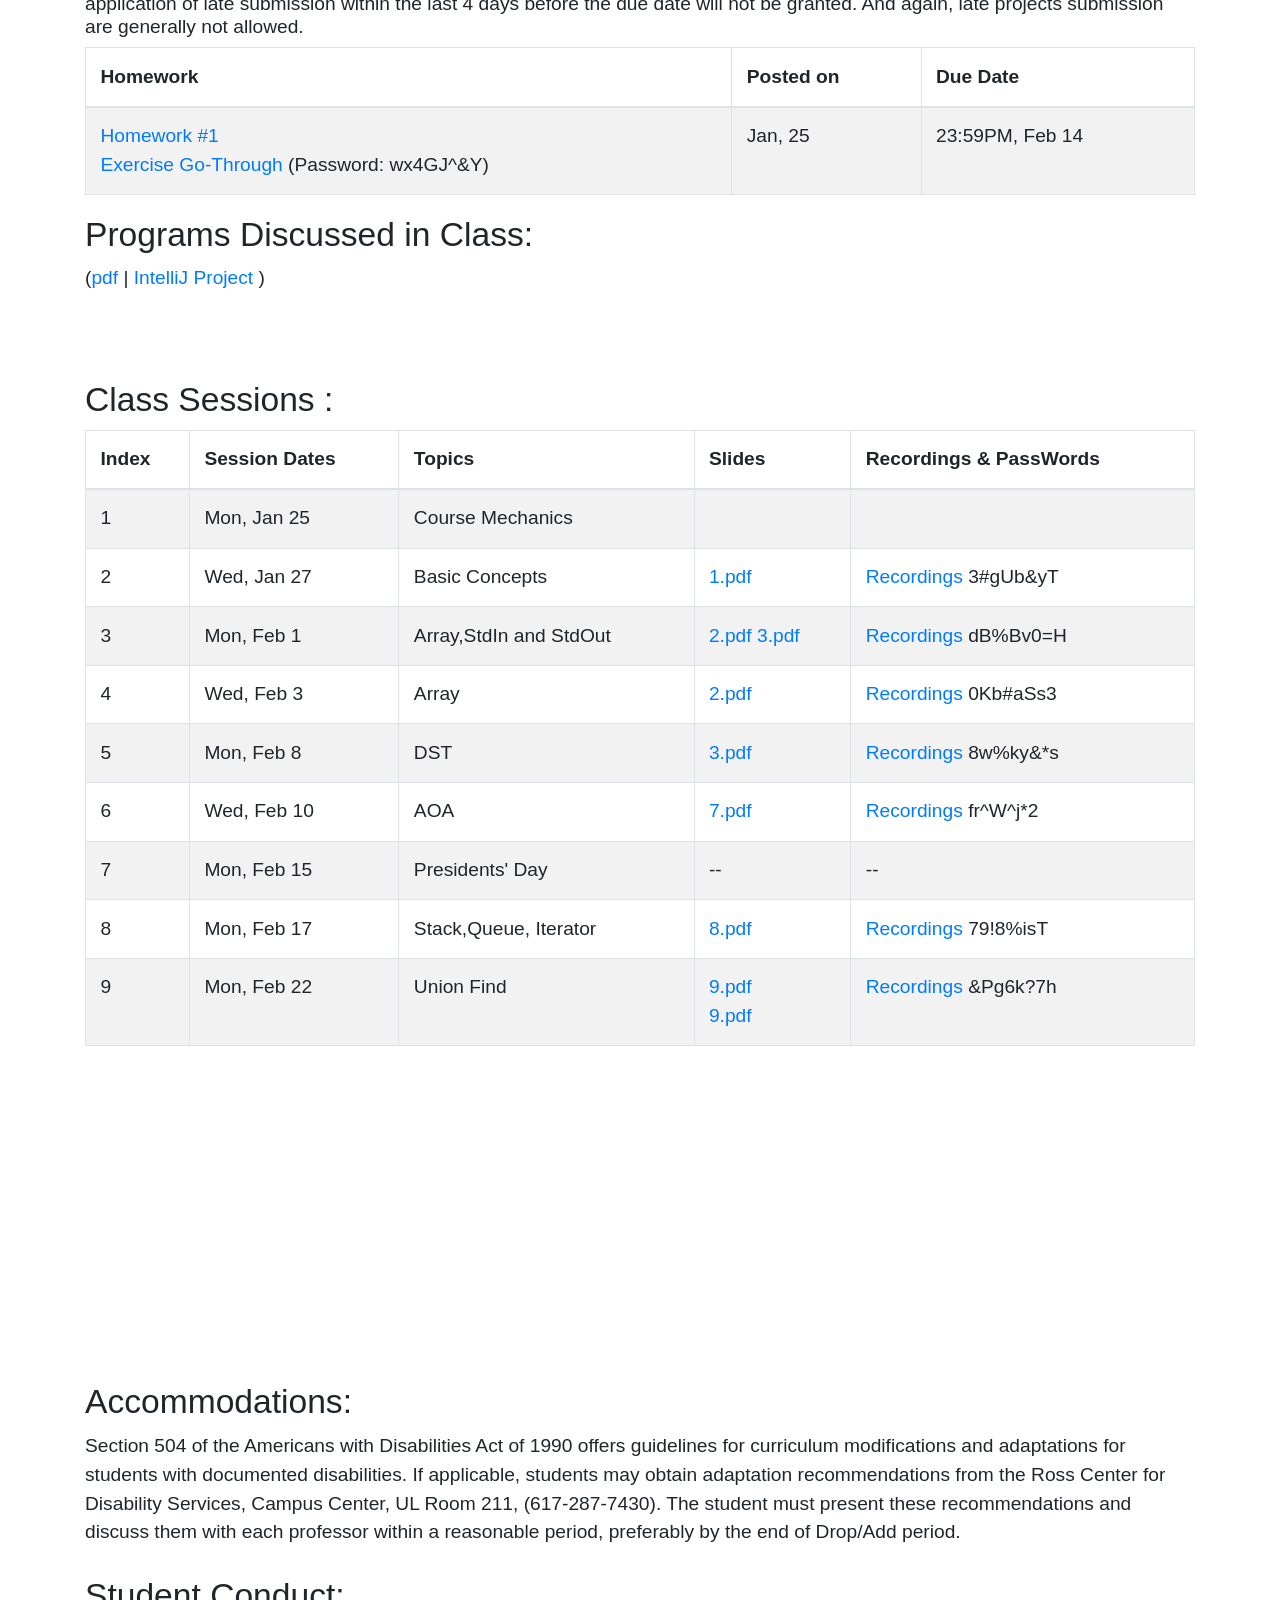
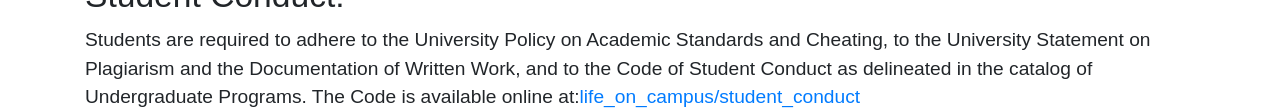
==== commit fb950d83: "8" ====
--- a/cs210_2021Spring.html
+++ b/cs210_2021Spring.html
@@ -636,22 +636,23 @@
       </tr>
 
 
+
+
+      <tr>
+        <td>9 </td>
+        <td>Mon, Feb 22</td>
+        <td>Union Find</td>
+        <td><a href="https://algs4.cs.princeton.edu/lectures/keynote/15UnionFind.pdf">9.pdf</a> <br>
+          <a href="https://www.swamiiyer.net/cs210/union_find.pdf">9.pdf</a>
+
+
+        </td>
+        <td><a href="https://umassboston.zoom.us/rec/share/cvbRmSWEVjqlhZsxvMMZqe3nEZMWKuCdM5Qp_oOUbL2gURCmmvHK0TmFCARUJEoQ.9oJOzFvvrnCaXYzH"> Recordings</a> &Pg6k?7h</td>
+      </tr>
+
+
+
    <!-- 
-
-      <tr>
-        <td>7 </td>
-        <td>Wed, Sep 30</td>
-        <td>Stack,Queue, Iterator</td>
-        <td><a href="https://algs4.cs.princeton.edu/lectures/keynote/13StacksAndQueues.pdf">8.pdf</a>
-
-
-        </td>
-        <td><a href="https://umassboston.zoom.us/rec/share/14c1WT8_H3DEzFgykqXvpZdGDh97KI3eijsnArGO0BWLdLfnlqEhj5iAoXAkYUrK.znP4o5Ft8FZQb9hN"> Recordings</a>    =^e7L?V2</td>
-      </tr>
-
-
-
-
 
             <tr>
         <td>8 </td>
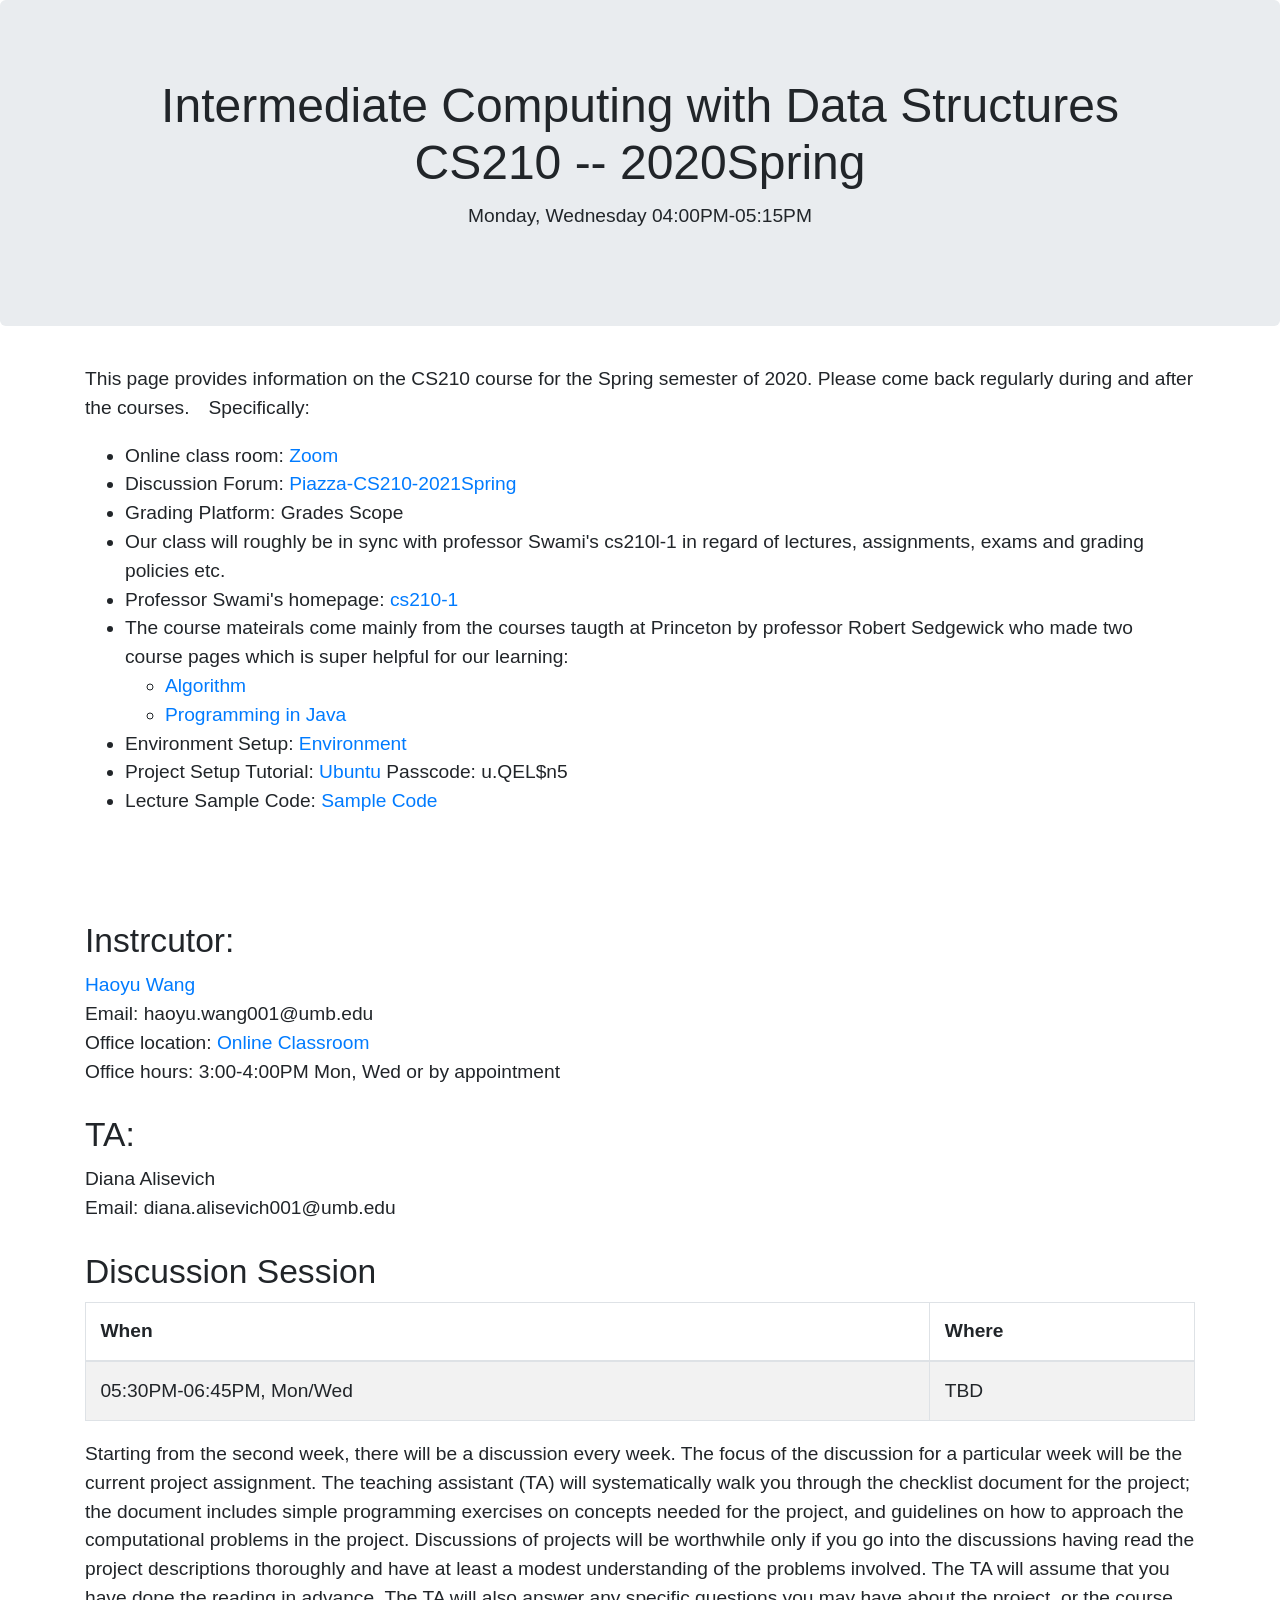
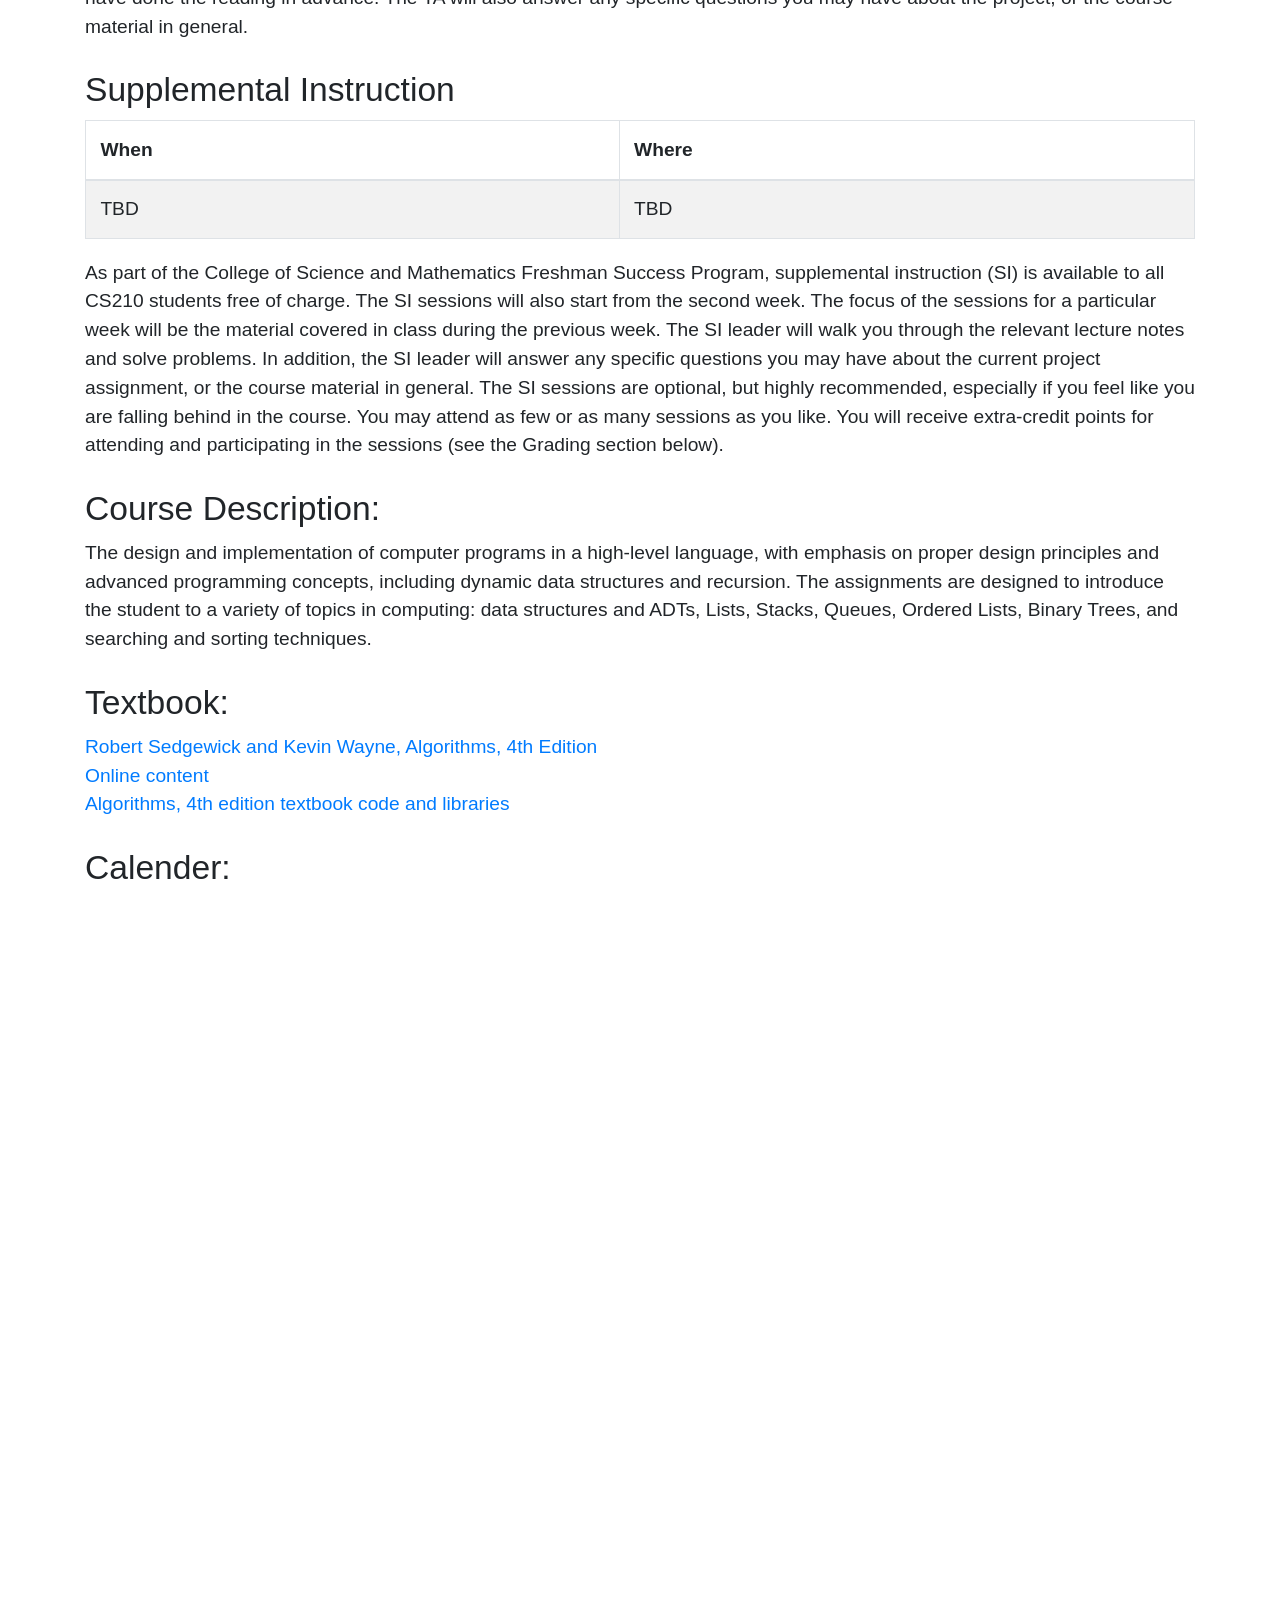
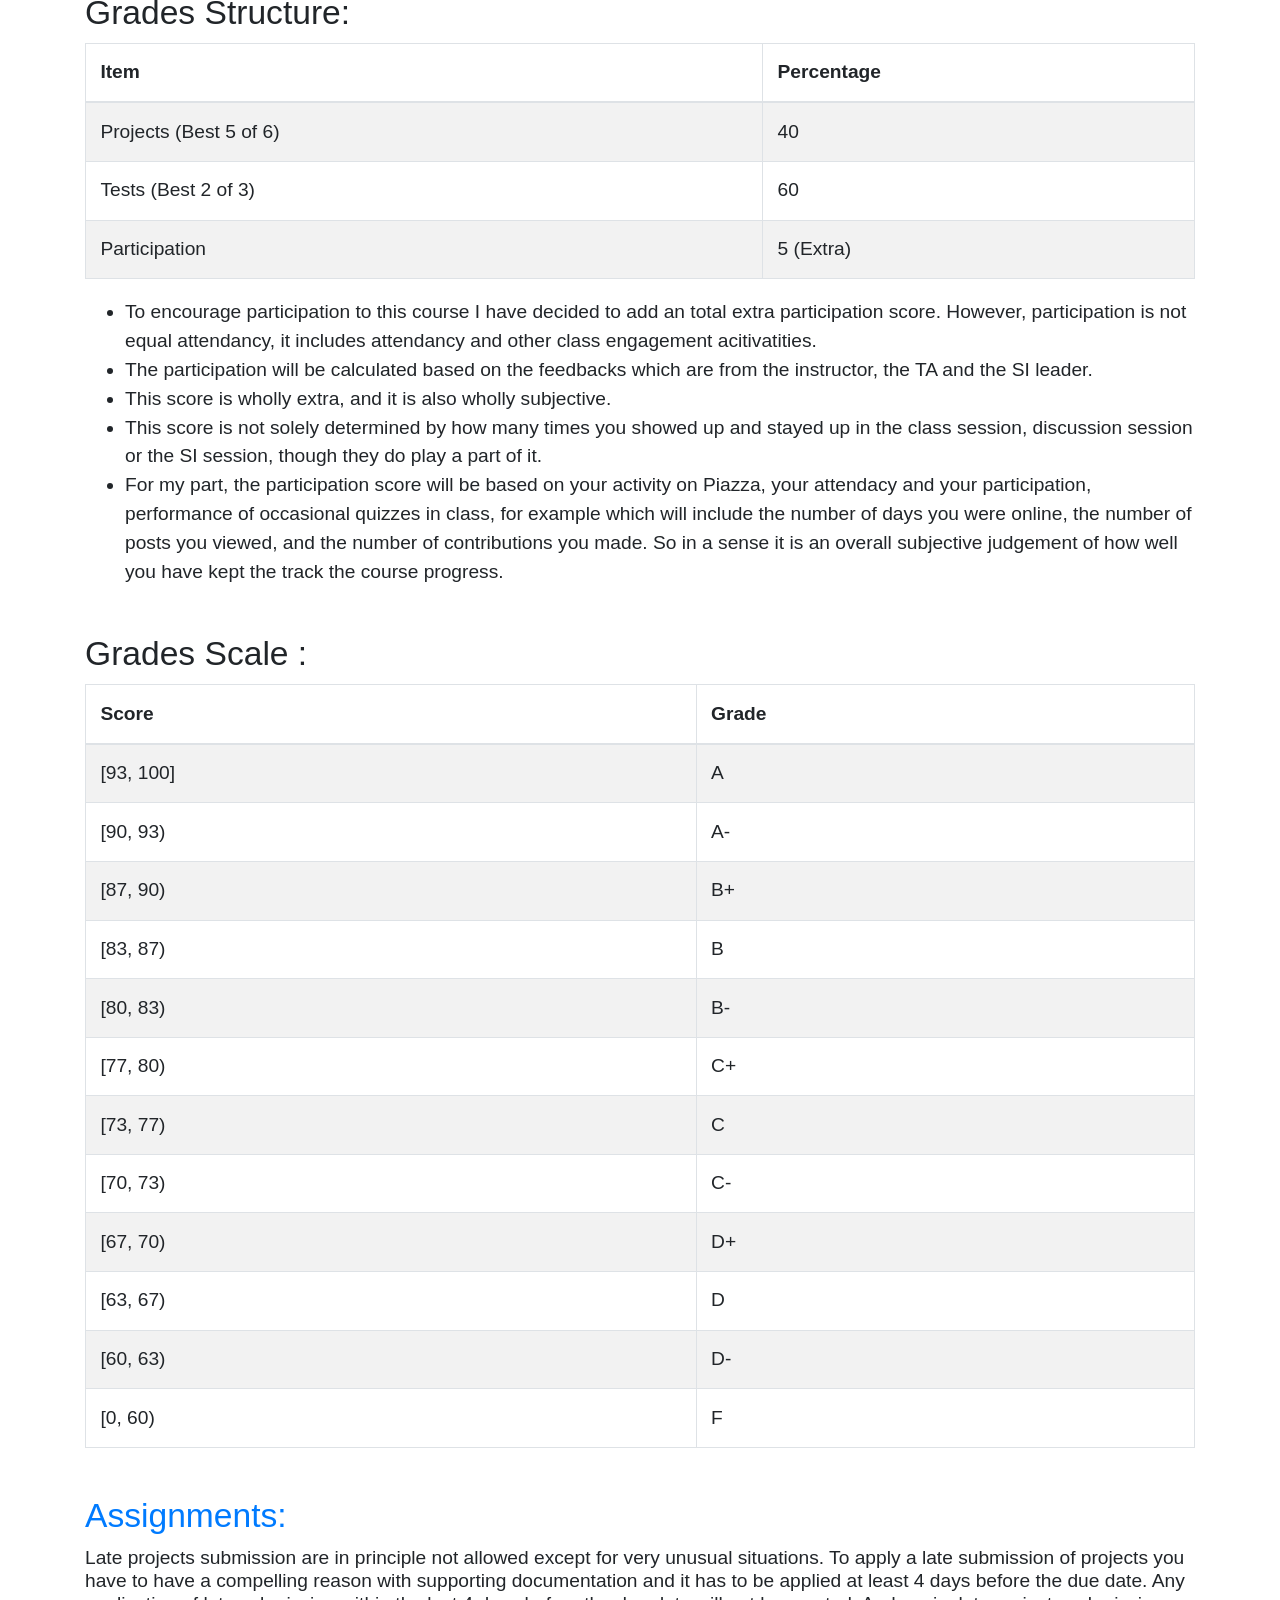
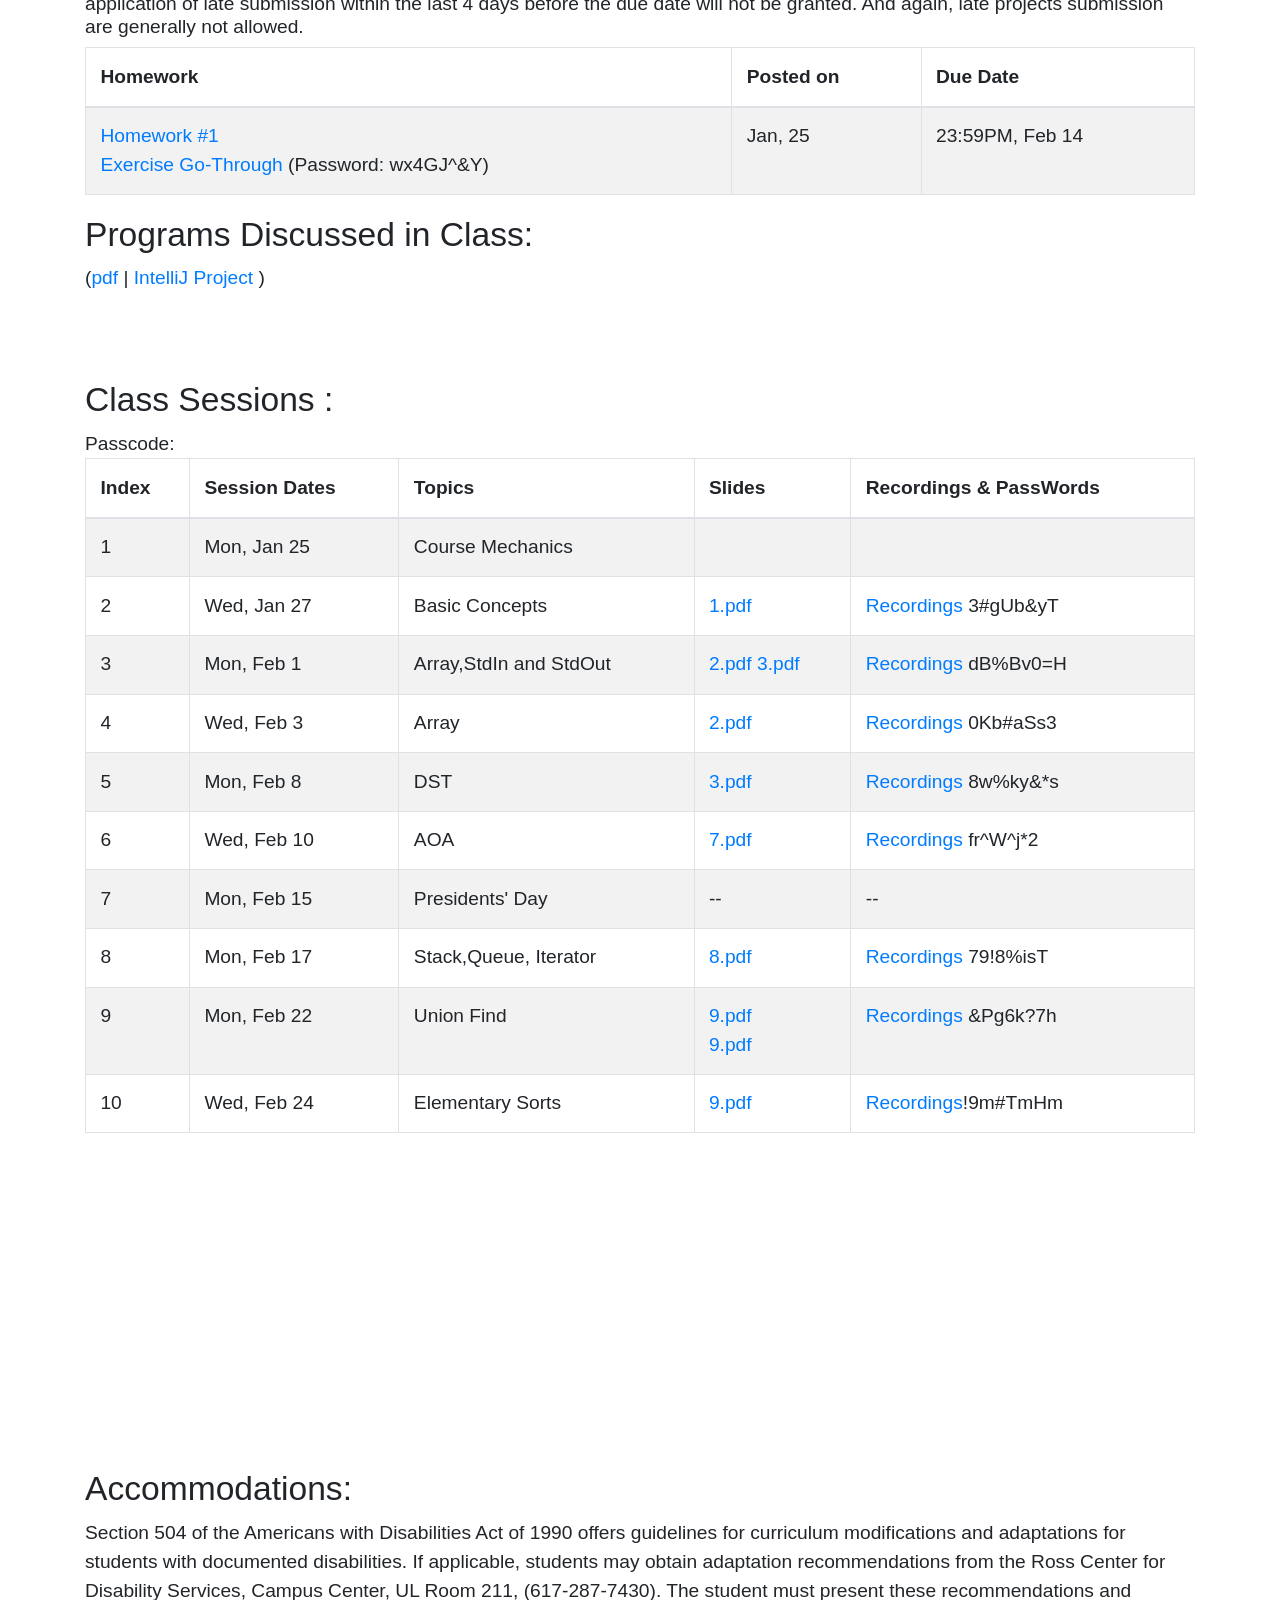
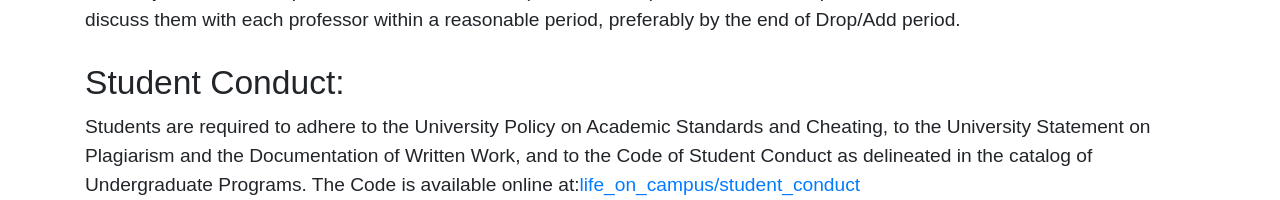
==== commit e2985466: "10" ====
--- a/cs210_2021Spring.html
+++ b/cs210_2021Spring.html
@@ -650,22 +650,23 @@
         <td><a href="https://umassboston.zoom.us/rec/share/cvbRmSWEVjqlhZsxvMMZqe3nEZMWKuCdM5Qp_oOUbL2gURCmmvHK0TmFCARUJEoQ.9oJOzFvvrnCaXYzH"> Recordings</a> &Pg6k?7h</td>
       </tr>
 
-
-
-   <!-- 
+Passcode: 
+
+
+
 
             <tr>
-        <td>8 </td>
-        <td>Mon, Oct 5</td>
+        <td>10 </td>
+        <td>Wed, Feb 24</td>
         <td>Elementary Sorts</td>
         <td><a href="https://algs4.cs.princeton.edu/lectures/keynote/21ElementarySorts.pdf">9.pdf</a>
 
 
         </td>
-        <td><a href="https://umassboston.zoom.us/rec/share/MfBqc8-jeFV_qJL96maJc8Y_oSJq69fsvXvBSpKgxEgYe8Zdnldw3kOJ28J8PQXR.qW6U91n7DnpxwChN"> Recordings</a>*2&mDE?% </td>
-      </tr>
-
-
+        <td><a href="https://umassboston.zoom.us/rec/share/BU5ueZ5RPKIYTF_ulz1Iu8d8vgVxKVCGqtdTwfdPNSR_VWWHcbmK70XP_xYPcq4N.K8Rz_pRiICciHRR0 "> Recordings</a>!9m#TmHm</td>
+      </tr>
+
+   <!-- 
             <tr>
         <td>9 </td>
         <td>Wed, Oct 7</td>
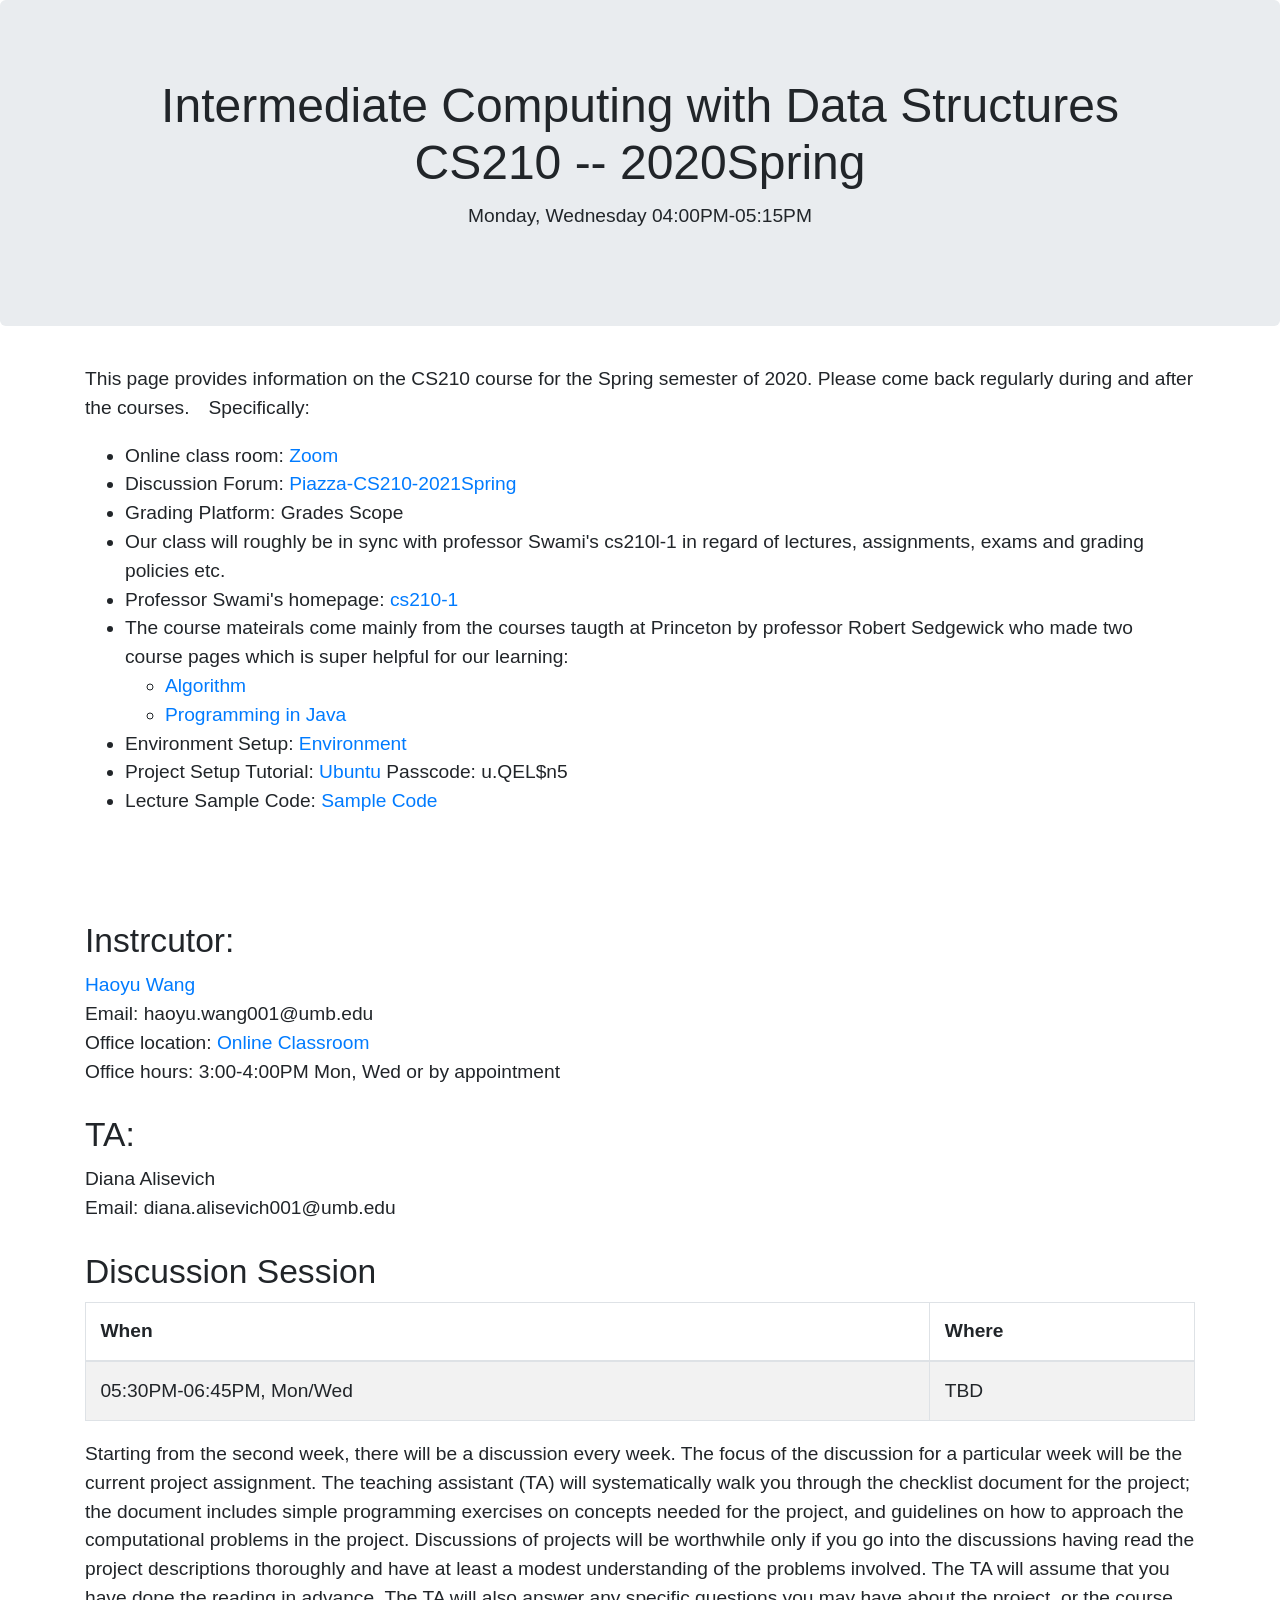
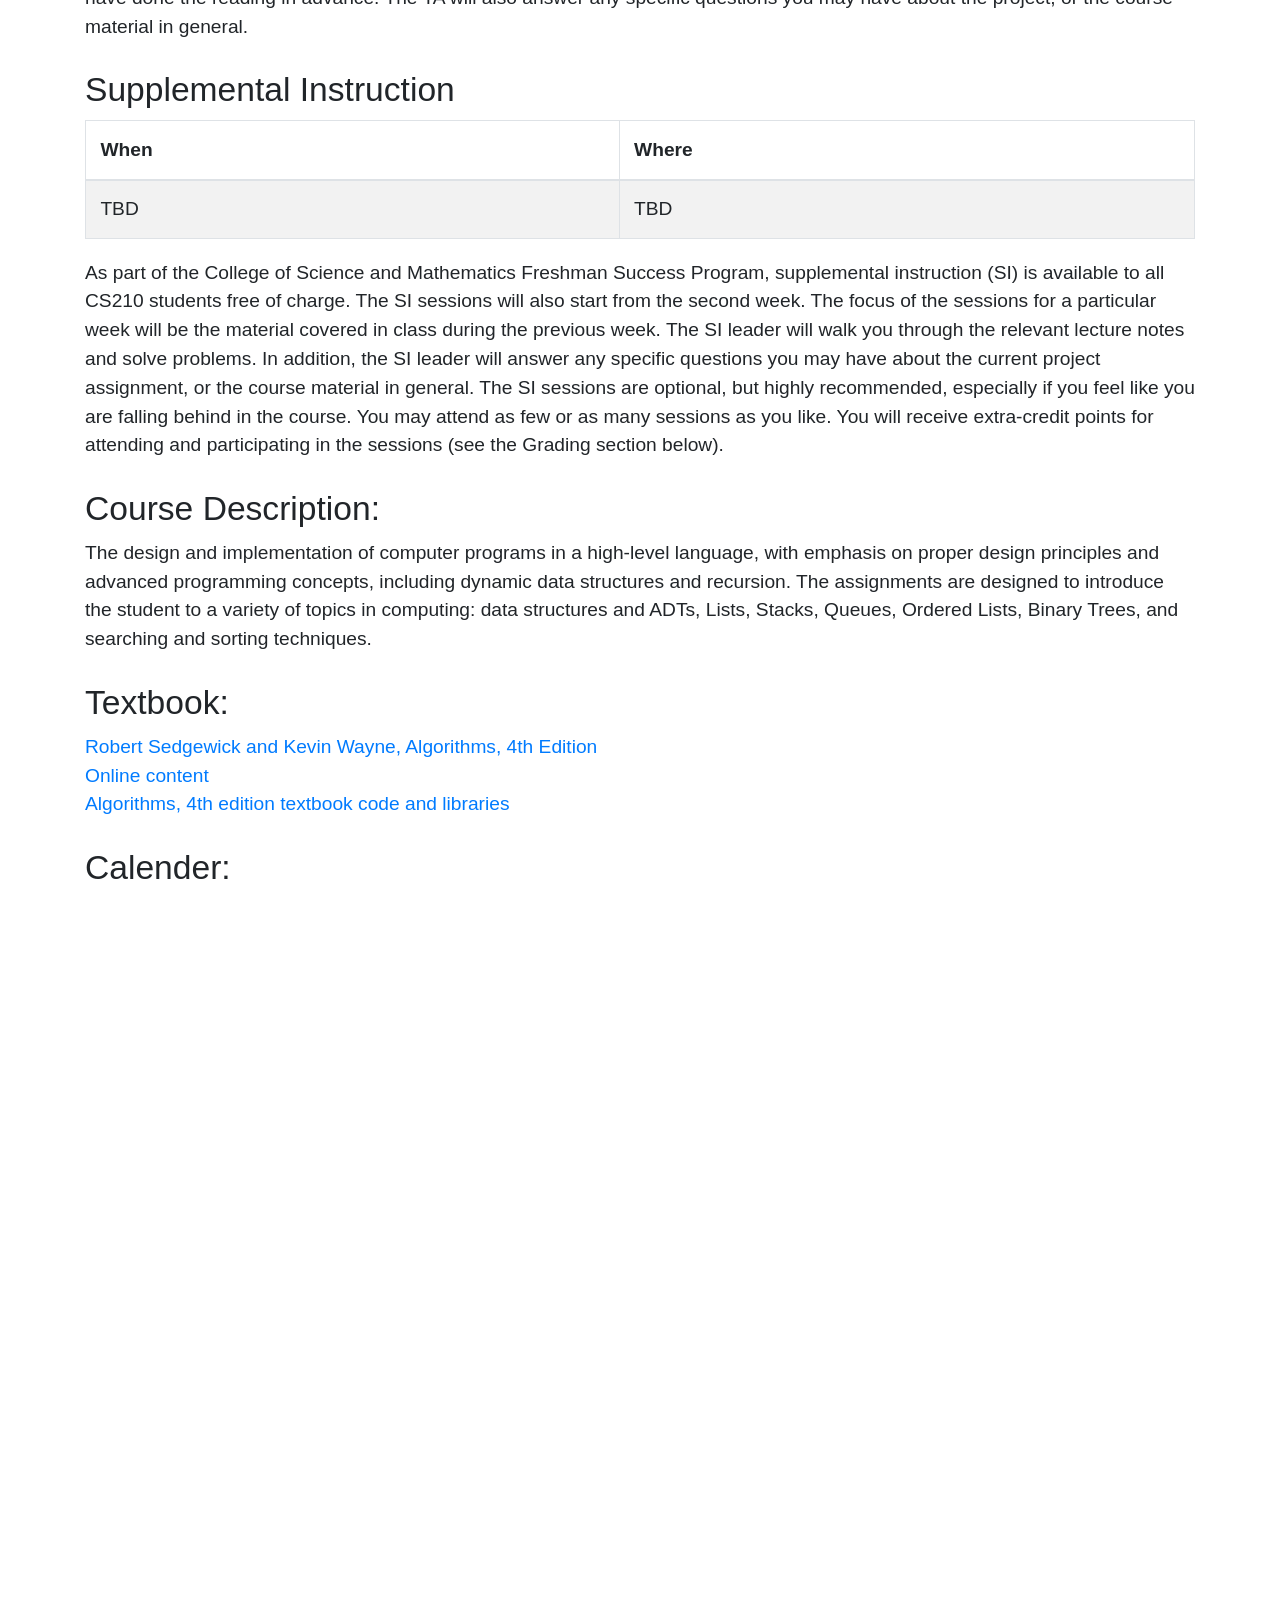
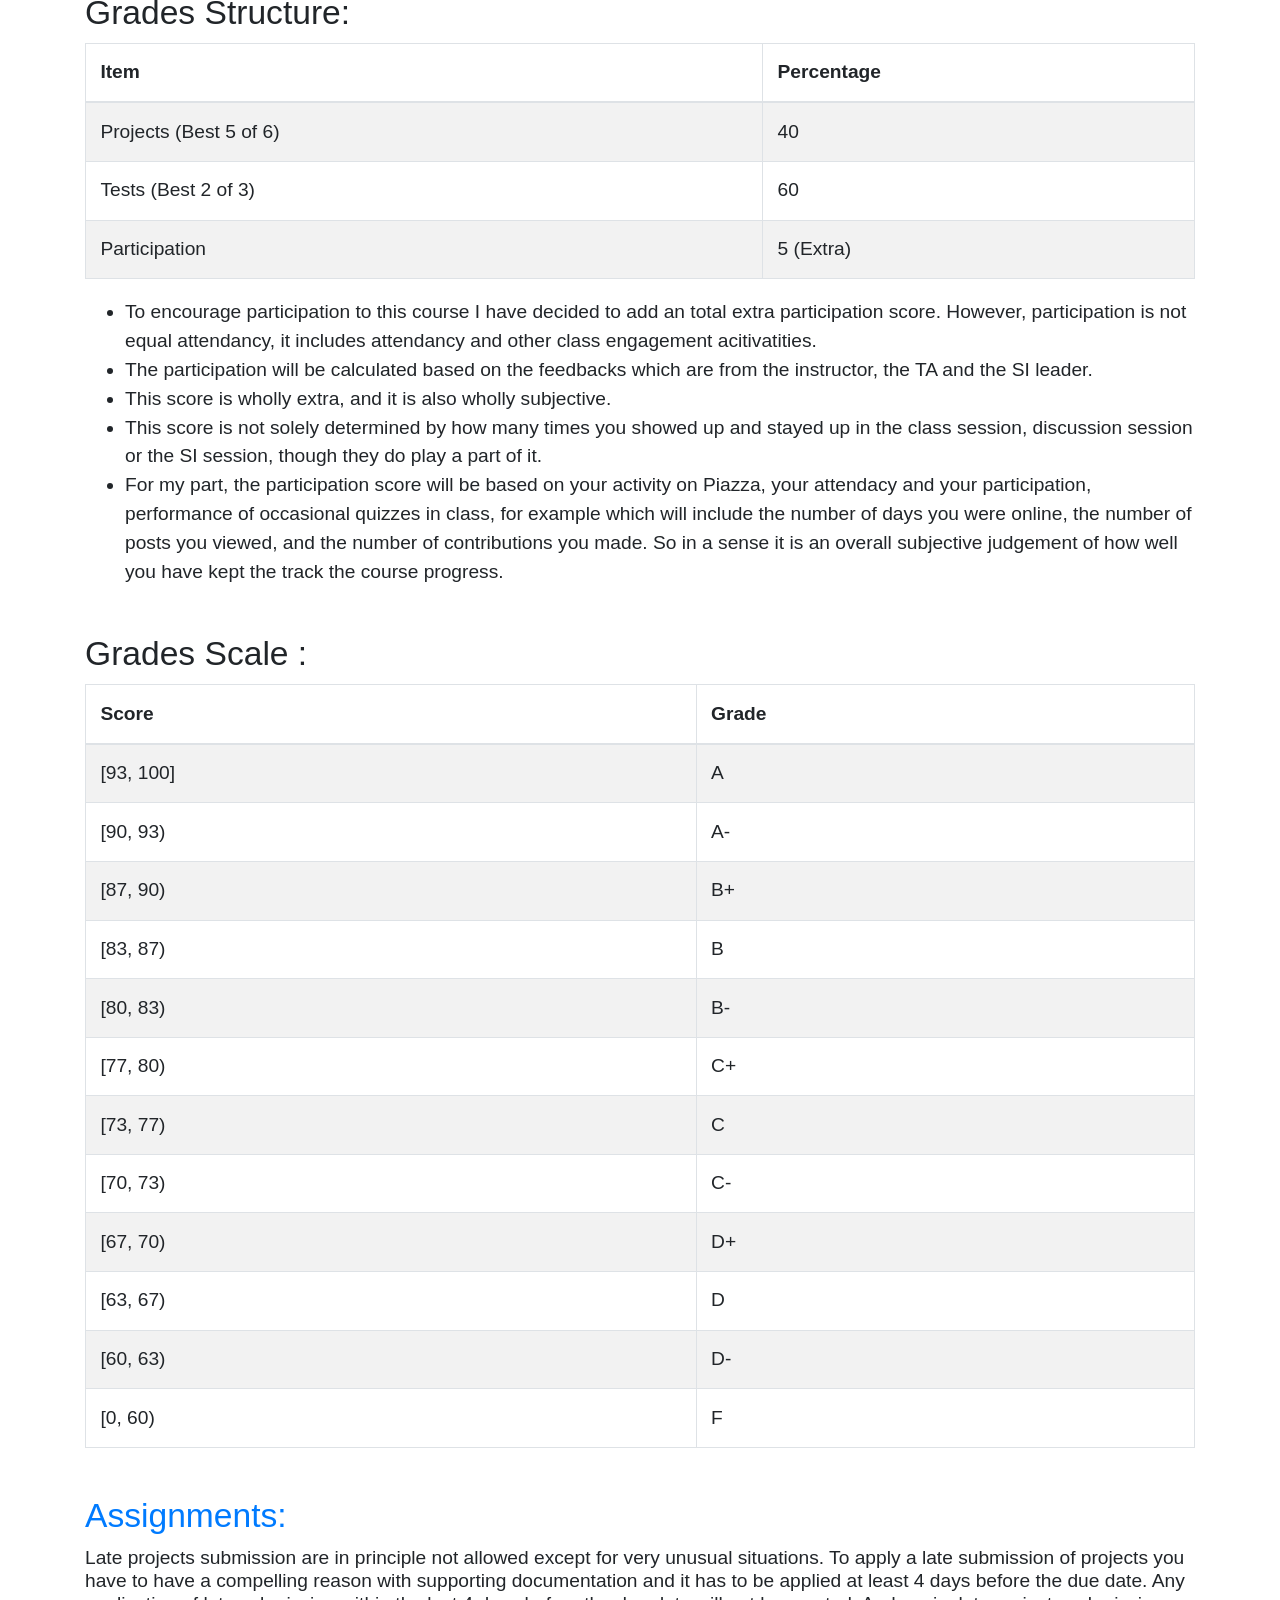
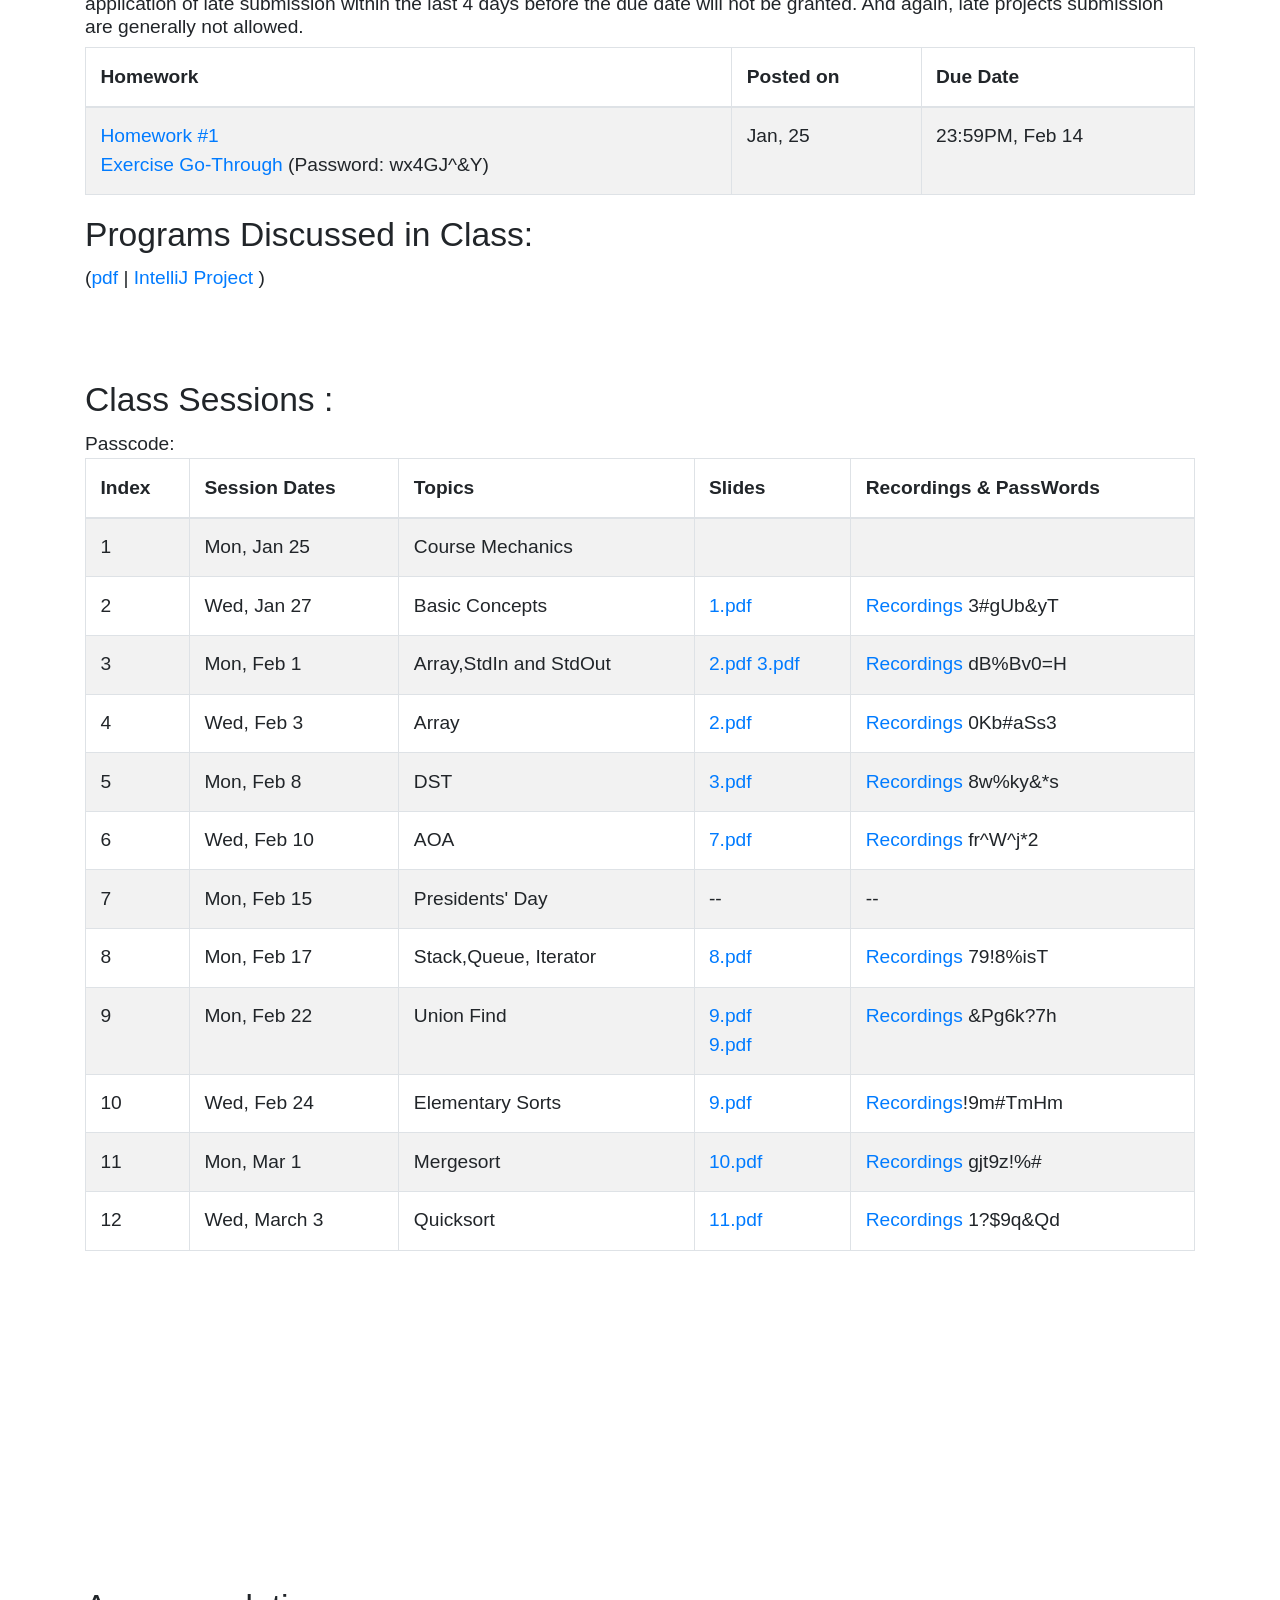
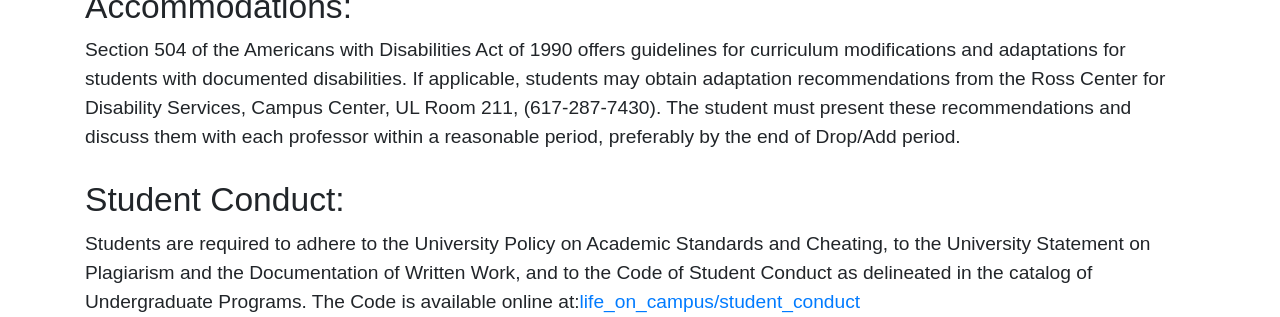
==== commit ee4e6806: "12" ====
--- a/cs210_2021Spring.html
+++ b/cs210_2021Spring.html
@@ -666,46 +666,33 @@
         <td><a href="https://umassboston.zoom.us/rec/share/BU5ueZ5RPKIYTF_ulz1Iu8d8vgVxKVCGqtdTwfdPNSR_VWWHcbmK70XP_xYPcq4N.K8Rz_pRiICciHRR0 "> Recordings</a>!9m#TmHm</td>
       </tr>
 
-   <!-- 
-            <tr>
-        <td>9 </td>
-        <td>Wed, Oct 7</td>
-        <td>Elementary Sorts</td>
-        <td><a href="https://algs4.cs.princeton.edu/lectures/keynote/22Mergesort.pdf">10.pdf</a>
-
-
-        </td>
-        <td><a href="https://umassboston.zoom.us/rec/share/mwgABaJ2yO90z5YDeaLbmkqcf7ydQzR0TpdfDX5hgqNTGkYKYlQByklhr-xkagQg.Xt9mPnzR5Z2NtQIz"> Recordings</a> 35xH2F=9 </td>
-      </tr>
-
-    
-
-
-
-            <tr>
-        <td> 10</td>
-        <td>Mon, Oct 12</td>
-        <td>Columbus Day</td>
-        <td>--</a>
-
-
-        </td>
-        <td>-- </td>
-      </tr>
-
-
 
             <tr>
         <td>11 </td>
-        <td>Wed, Oct 14</td>
-        <td>Elementary Sorts</td>
+        <td>Mon, Mar 1</td>
+        <td>Mergesort</td>
+        <td><a href="https://algs4.cs.princeton.edu/lectures/keynote/22Mergesort.pdf">10.pdf</a>
+
+
+        </td>
+        <td><a href="https://umassboston.zoom.us/rec/share/z6EFMMN6NZaxDWQjw9gzhXIbDP9C1aURoSnG0QZtJZ9VcfJhuoErNsnWvaha9SR4.K8HdumIq-QO3W-0Y"> Recordings</a>  gjt9z!%#</td>
+      </tr>
+
+    
+
+
+
+            <tr>
+        <td>12 </td>
+        <td>Wed, March 3</td>
+        <td>Quicksort</td>
         <td><a href="https://algs4.cs.princeton.edu/lectures/keynote/23Quicksort.pdf">11.pdf</a>
 
 
         </td>
-        <td><a href="https://umassboston.zoom.us/rec/share/SqeFMoNCpqOqrjuho4p9NM70gtl6KCRMk-3ZxeNzkLKNBxbAWJfaT3fnk9UdnFs.H3NU2Z02aA6SaS5G"> Recordings</a> D^mbz7^u</td>
-      </tr>
-
+        <td><a href="https://umassboston.zoom.us/rec/share/qk9UxKqN2Ii1GM6NghyWhkmP2zCg4DnjBTZXa0mIhG6rhCHSRsVijiQriP5tD8f8.bPRqSptdprhnizeA"> Recordings</a> 1?$9q&Qd</td>
+      </tr>
+   <!-- 
 
             <tr>
         <td>12 </td>
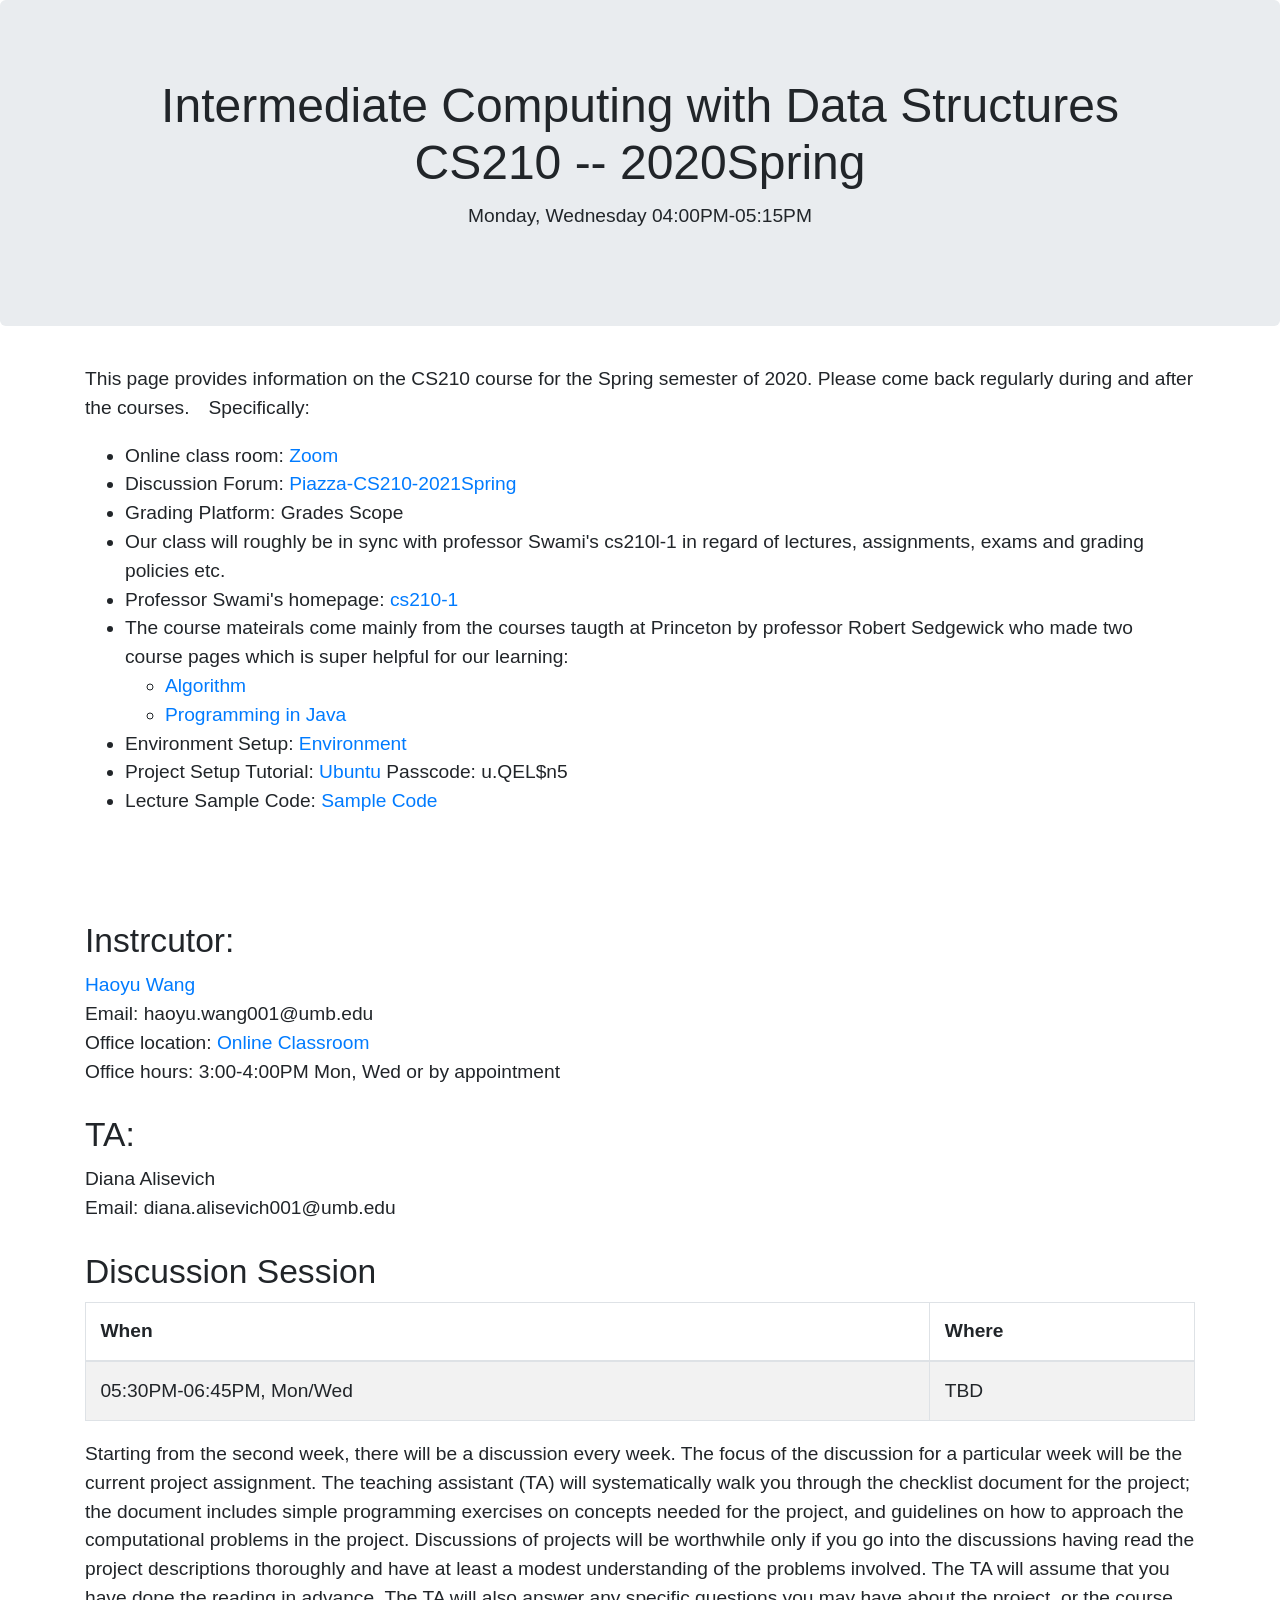
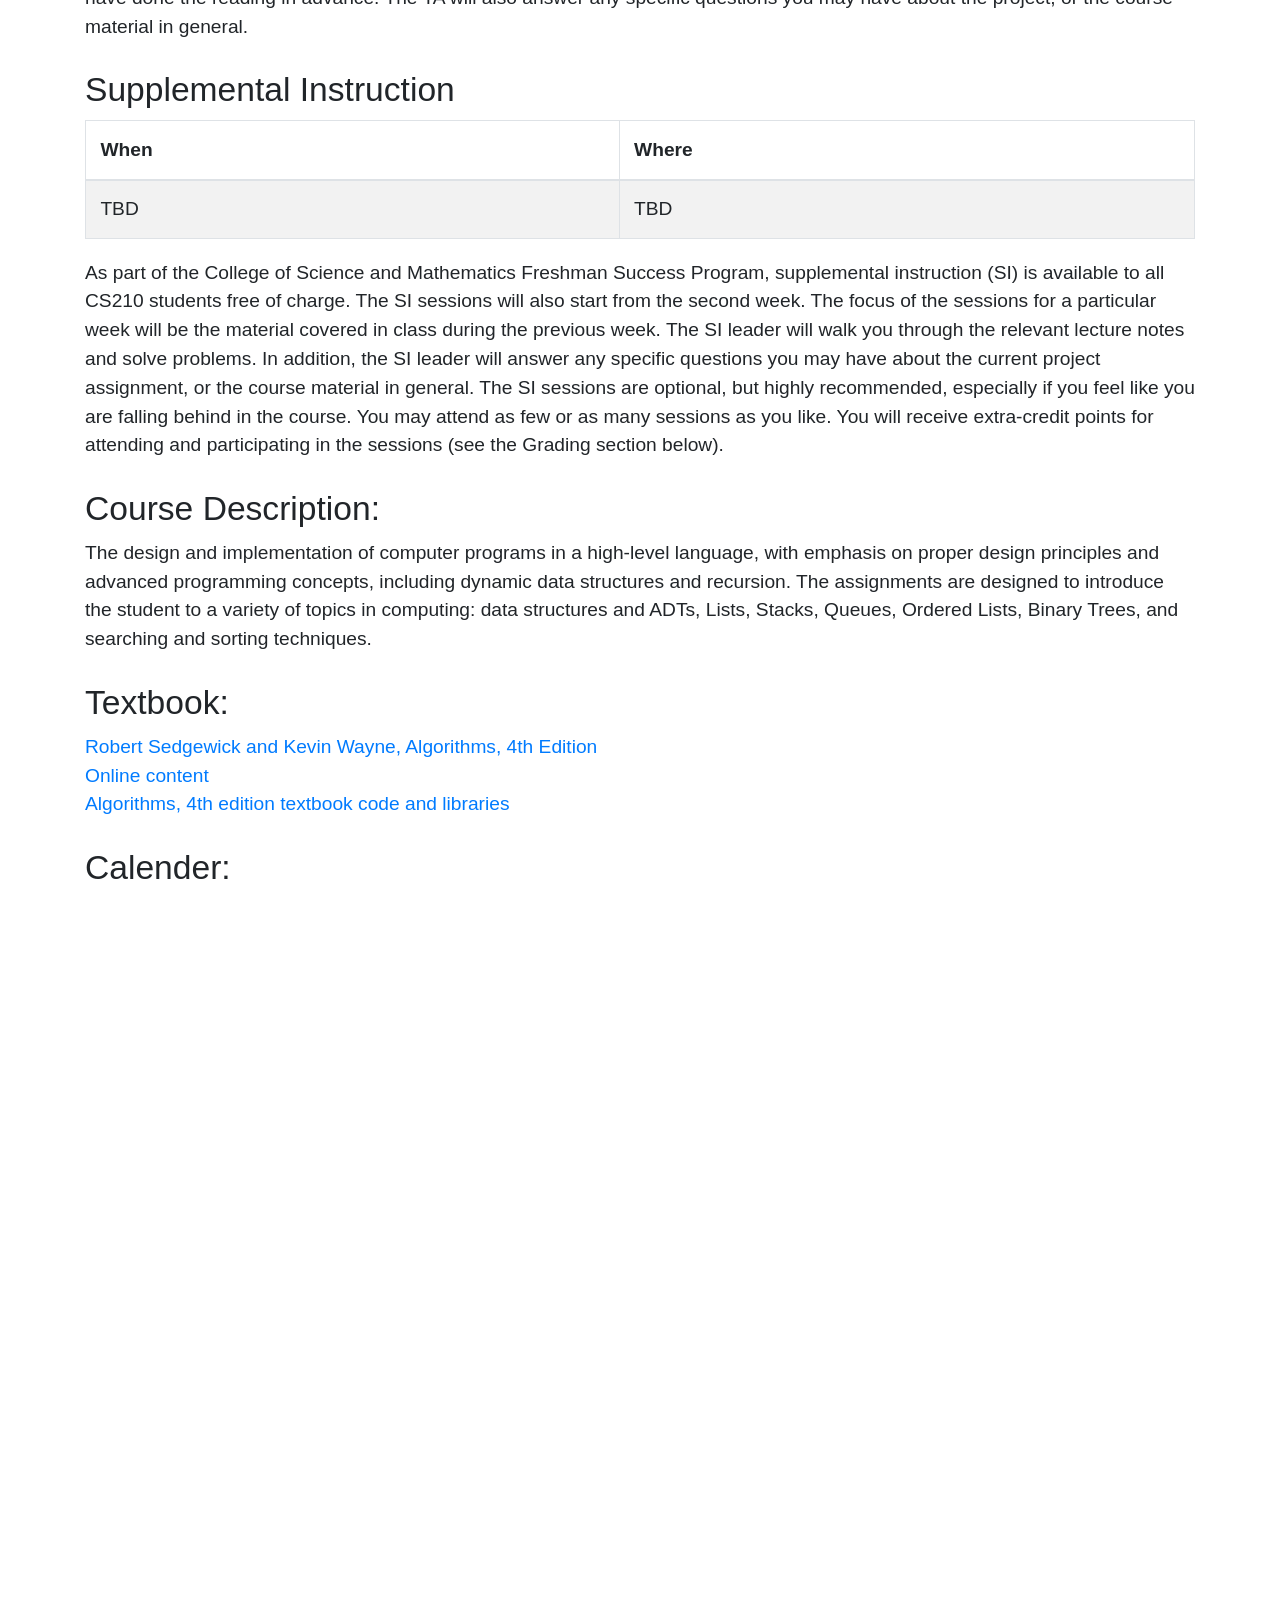
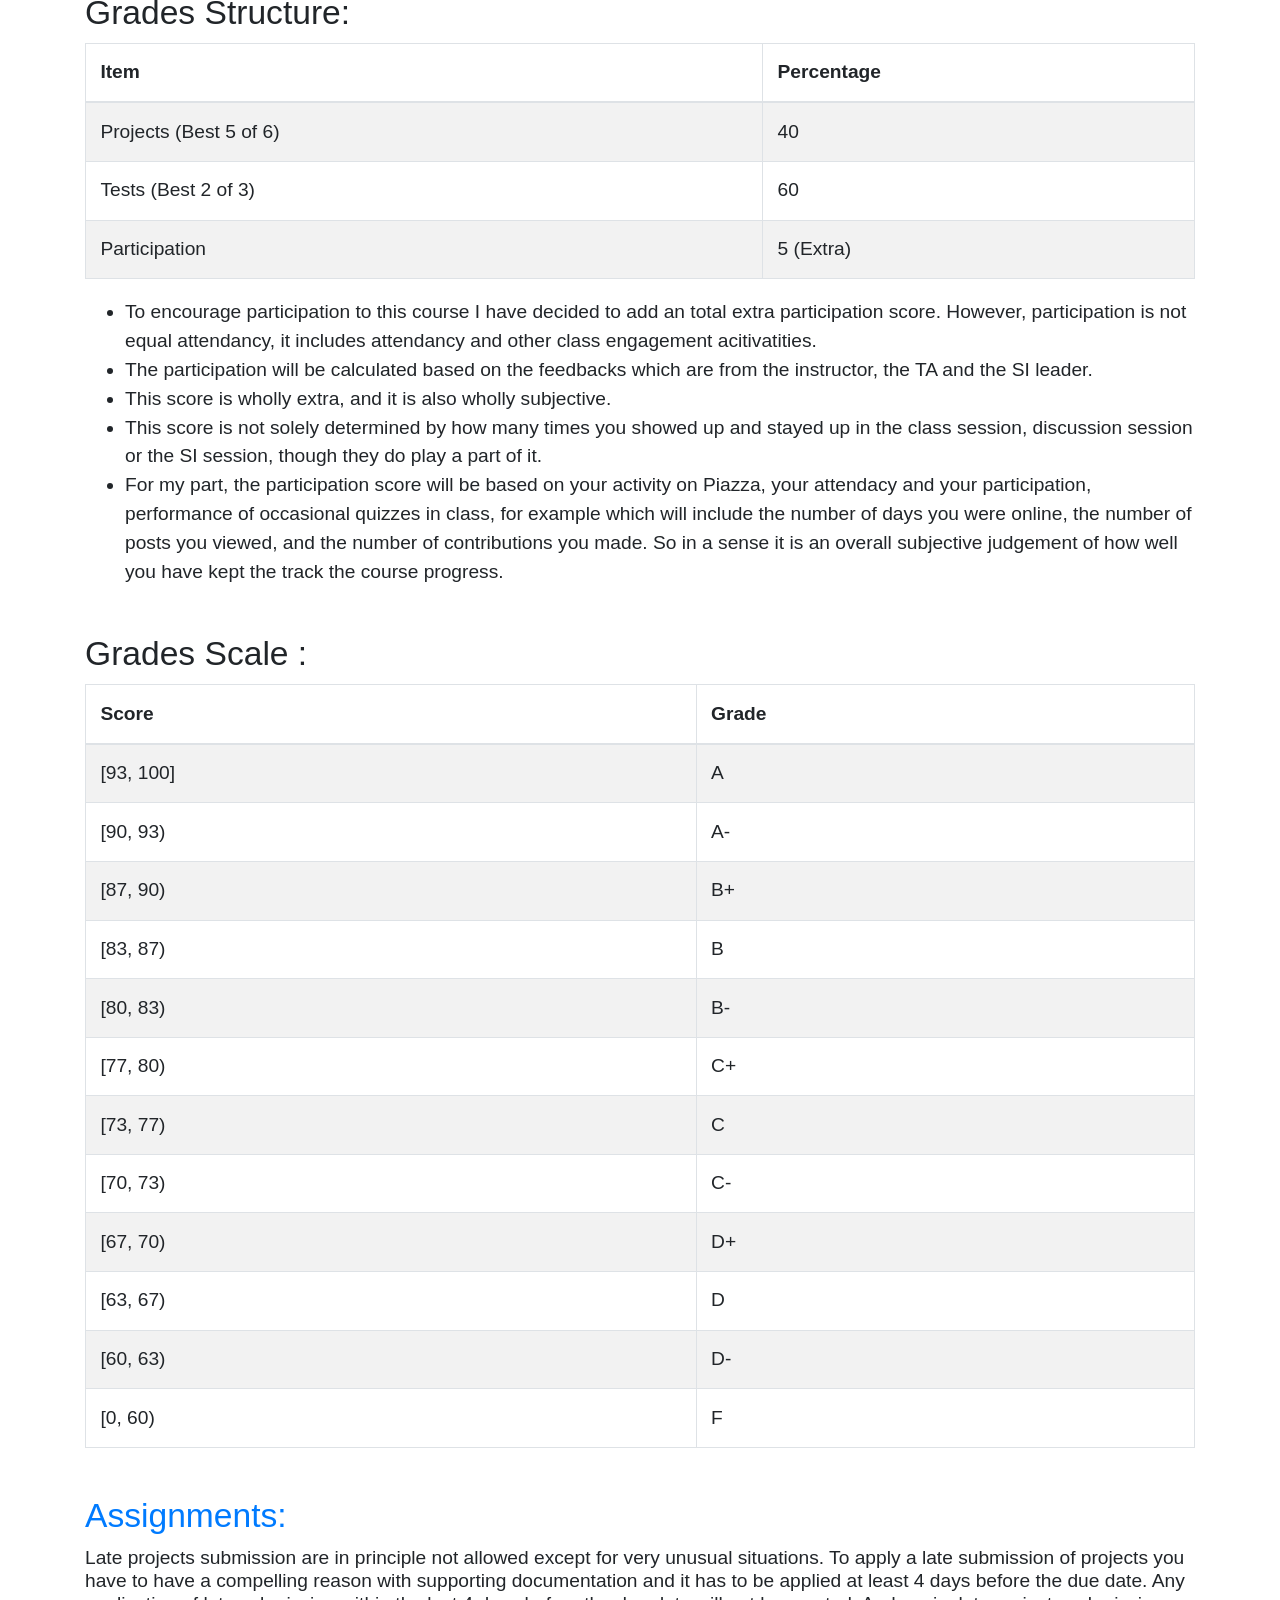
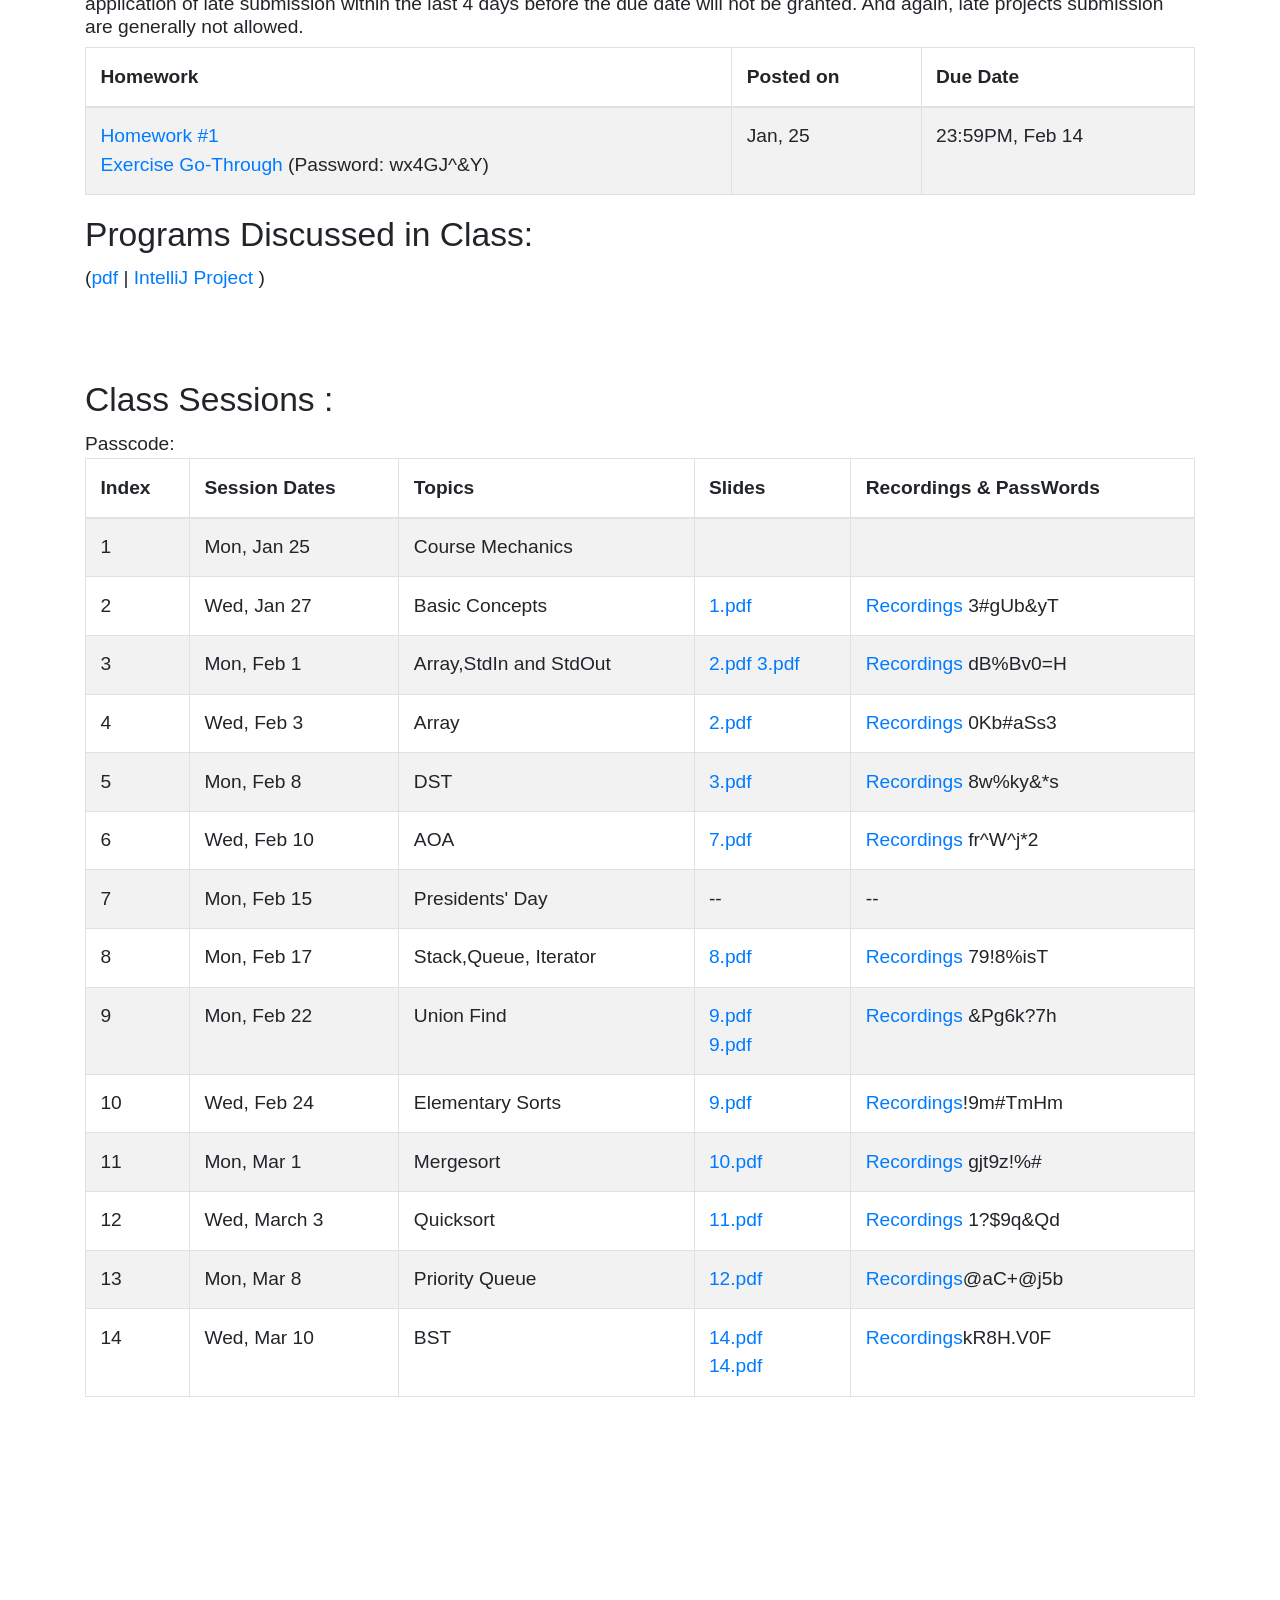
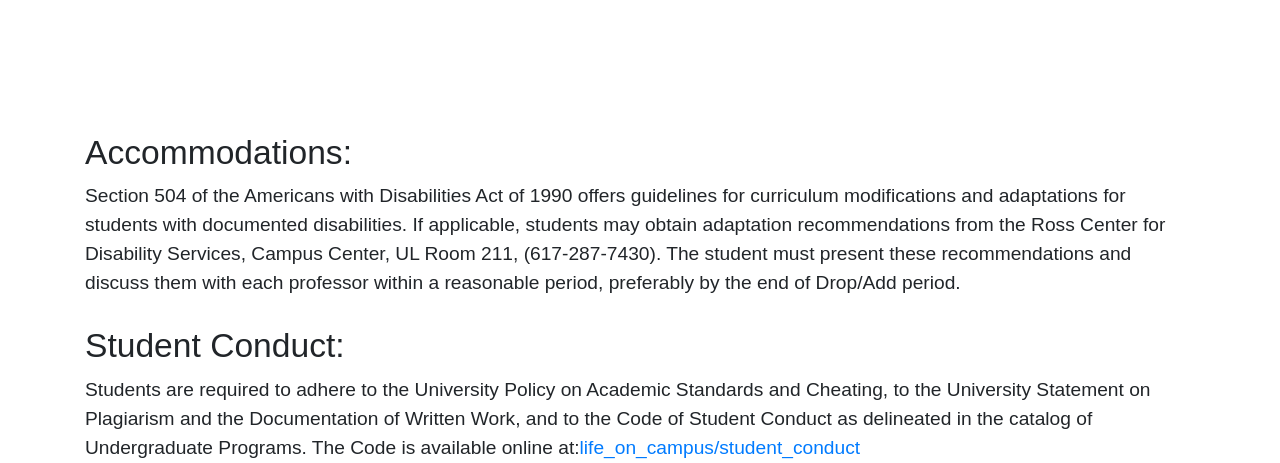
==== commit 037df66b: "14" ====
--- a/cs210_2021Spring.html
+++ b/cs210_2021Spring.html
@@ -692,18 +692,42 @@
         </td>
         <td><a href="https://umassboston.zoom.us/rec/share/qk9UxKqN2Ii1GM6NghyWhkmP2zCg4DnjBTZXa0mIhG6rhCHSRsVijiQriP5tD8f8.bPRqSptdprhnizeA"> Recordings</a> 1?$9q&Qd</td>
       </tr>
-   <!-- 
+
 
             <tr>
-        <td>12 </td>
-        <td>Mon, Oct 19</td>
+        <td>13 </td>
+        <td>Mon, Mar 8</td>
         <td>Priority Queue</td>
         <td><a href="https://algs4.cs.princeton.edu/lectures/keynote/24PriorityQueues.pdf">12.pdf</a>
 
 
         </td>
-        <td><a href="https://umassboston.zoom.us/rec/share/-UJ5QaZmDNDPIXYqUyHkR9m6bO7ksDaNjlSPxn0BsoIMhb0SmLvyusUL0-NLxK3A.vwMwW5whHiUypO2-"> Recordings</a>dd+8?U6Z</td>
-      </tr>
+        <td><a href="https://umassboston.zoom.us/rec/share/b3zmFmDtgTokKvv9PLugLDd5o-LVId-2VV1NOeHBtc88fKvWHH1sIzlpeS61z1_b.MF7fqegslpRMw4gZ"> Recordings</a>@aC+@j5b</td>
+      </tr>
+
+
+
+
+
+
+
+      <tr>
+        <td>14 </td>
+        <td>Wed, Mar 10</td>
+        <td>BST</td>
+        <td><a href="https://algs4.cs.princeton.edu/lectures/keynote/31ElementarySymbolTables.pdf">14.pdf
+
+        </a><br><a href="https://algs4.cs.princeton.edu/lectures/keynote/32BinarySearchTrees.pdf">14.pdf
+
+        </a>
+
+        </td>
+        <td><a href="https://umassboston.zoom.us/rec/share/iLHFZDJN23ZjyYZ4Cd4QORrARVS7pFq6WtnONCxJdRiUVs_v9qJRvUn8p0AHSc-O.g-FquwGEwl3DF0if"> Recordings</a>kR8H.V0F</td>
+      </tr>
+
+
+
+   <!-- 
 
       <tr>
         <td>13 </td>
@@ -714,29 +738,6 @@
         </td>
         <td><a href="https://umassboston.zoom.us/rec/share/ti5iu8GpS2mFtNyFPVJ9xuIC9Ex6YAPDZCDUdNeLlstFBQZNfdW0k0USEZdI-uLS.9y0FCbZvjvP2rgME"> Recordings</a> hd*h2p1r</td>
       </tr>
-
-
-
-
-
-      <tr>
-        <td>14 </td>
-        <td>Mon, Oct 26</td>
-        <td>BST</td>
-        <td><a href="https://algs4.cs.princeton.edu/lectures/keynote/31ElementarySymbolTables.pdf">14.pdf
-
-        </a><br><a href="https://algs4.cs.princeton.edu/lectures/keynote/32BinarySearchTrees.pdf">14.pdf
-
-        </a>
-
-        </td>
-        <td><a href="https://umassboston.zoom.us/rec/share/hIz2_ePdVdn8dkfL6ZOhT73G1249XRW-L1gOpoWdrgtN2Tk7EPy9SJcoIQg3Vr1j.yQVZLkajlJ6gin3A"> Recordings</a> 0$v?t7bX</td>
-      </tr>
-
-
-
-
-
 
       <tr>
         <td>16 </td>
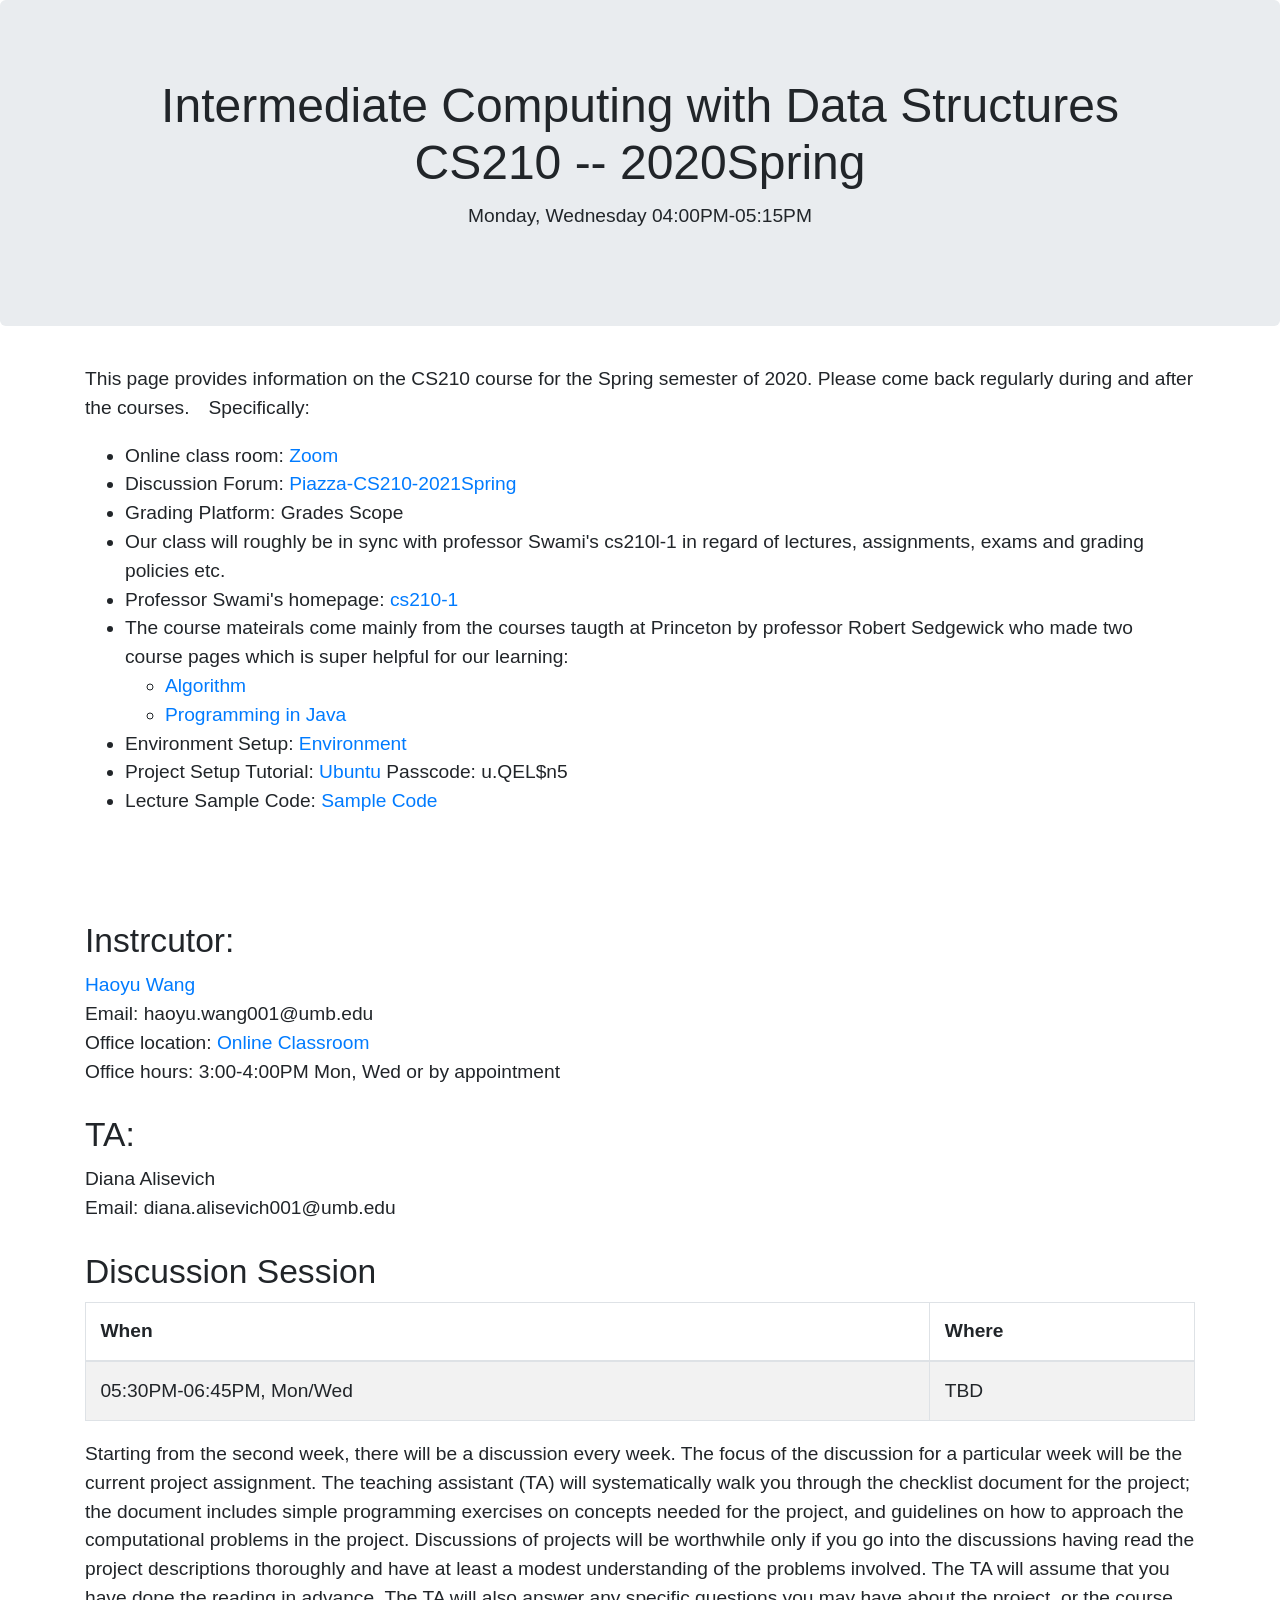
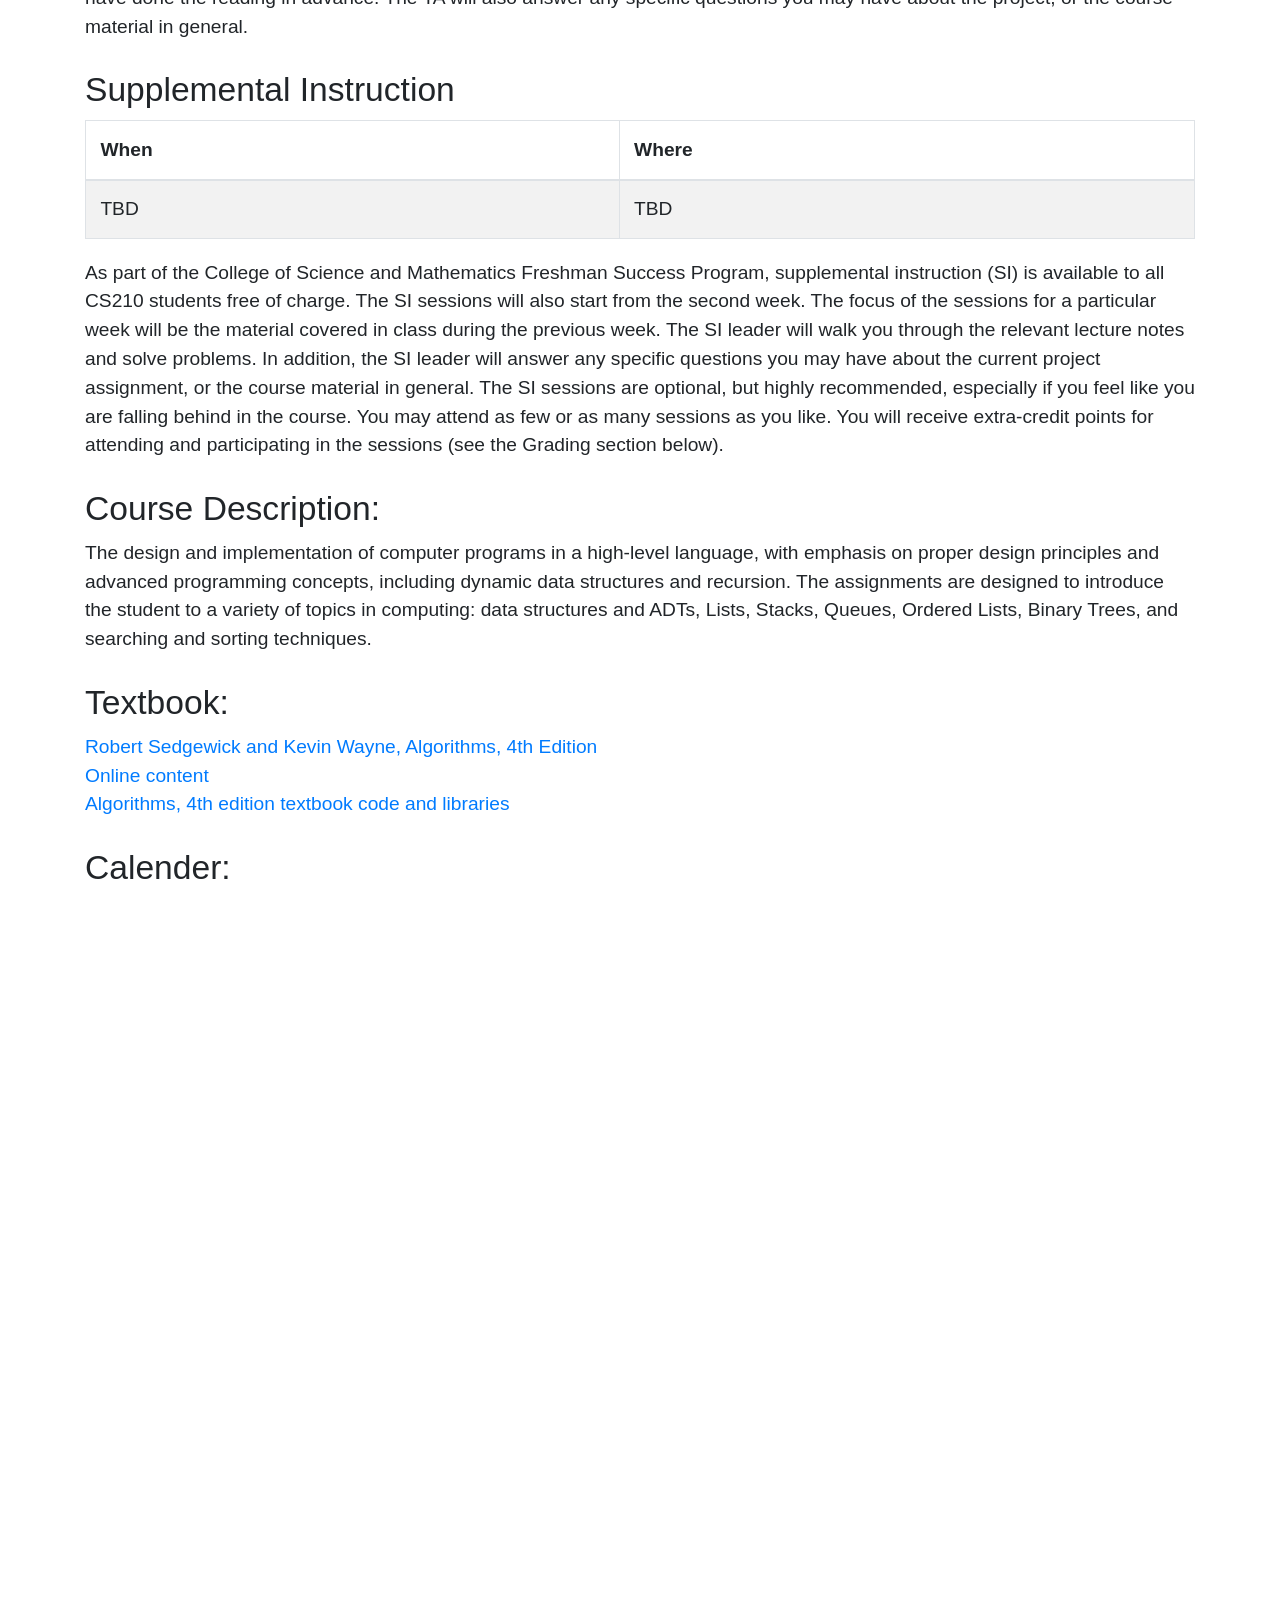
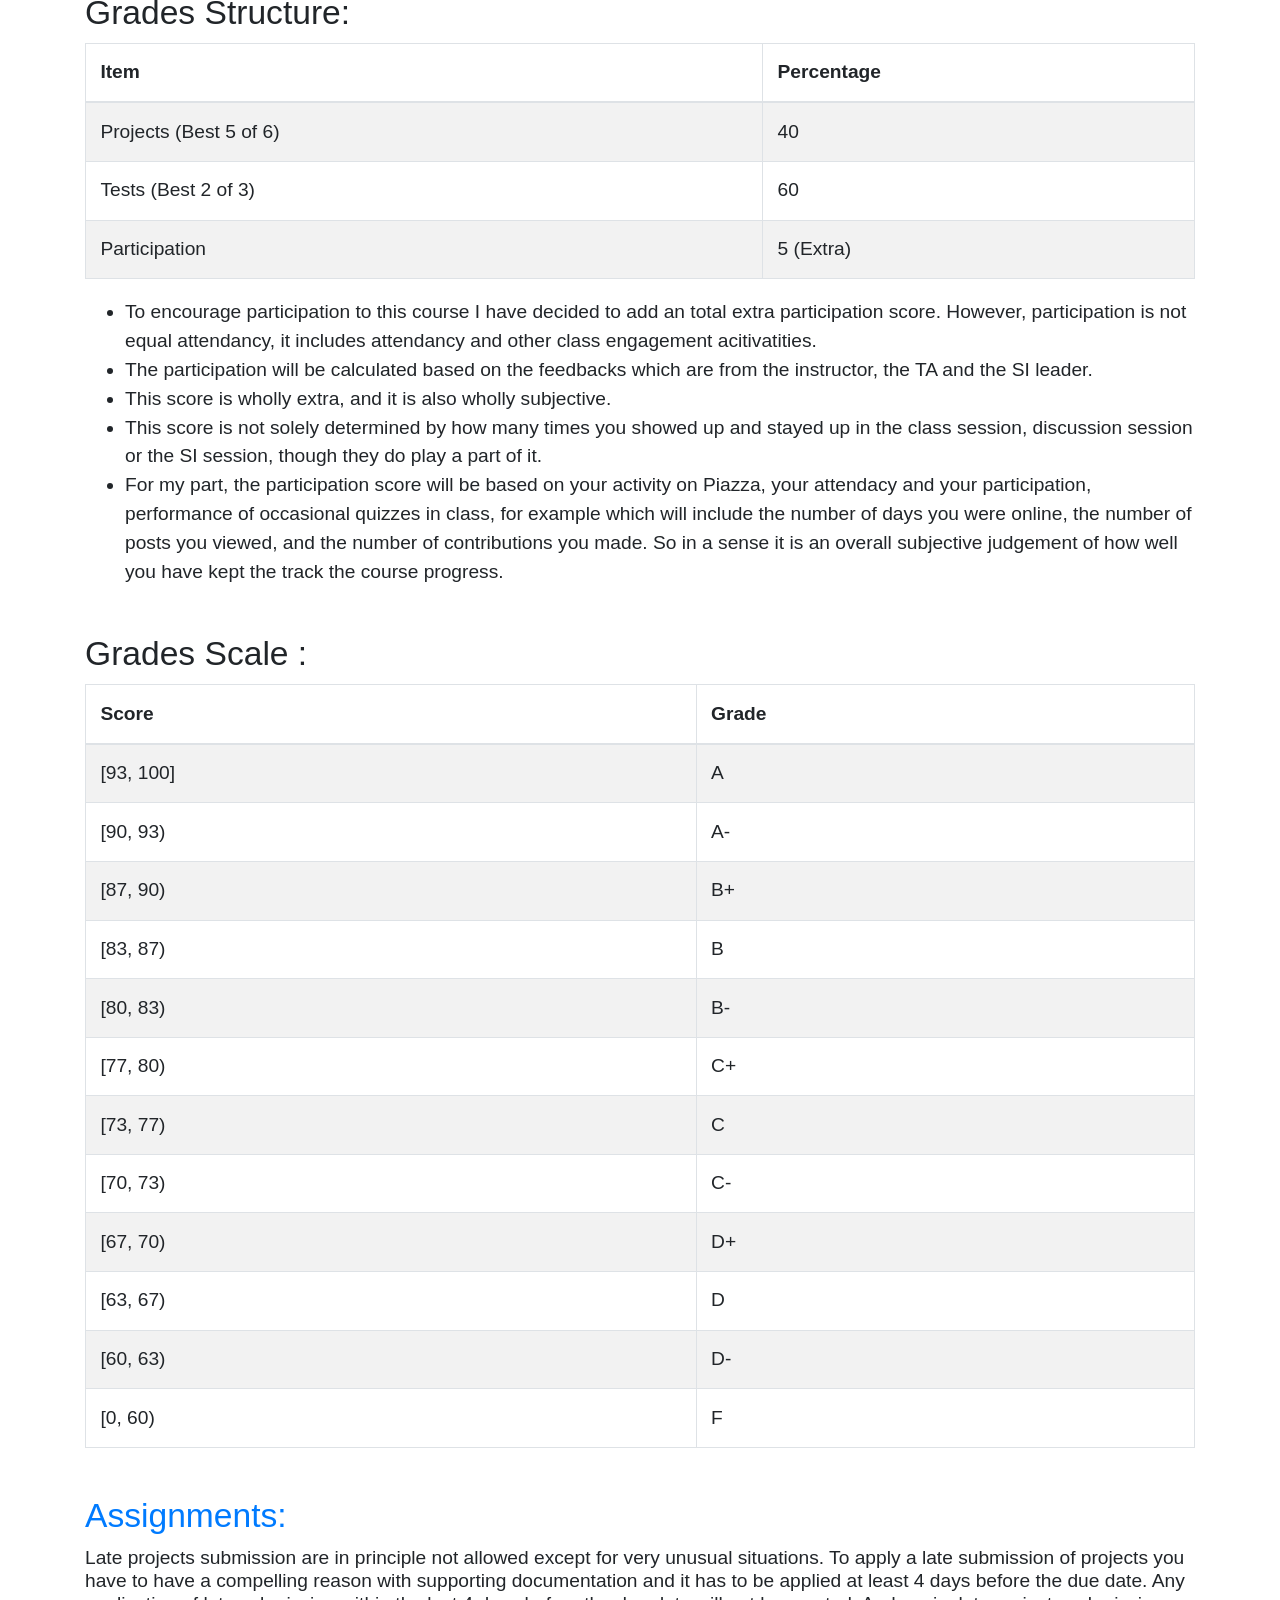
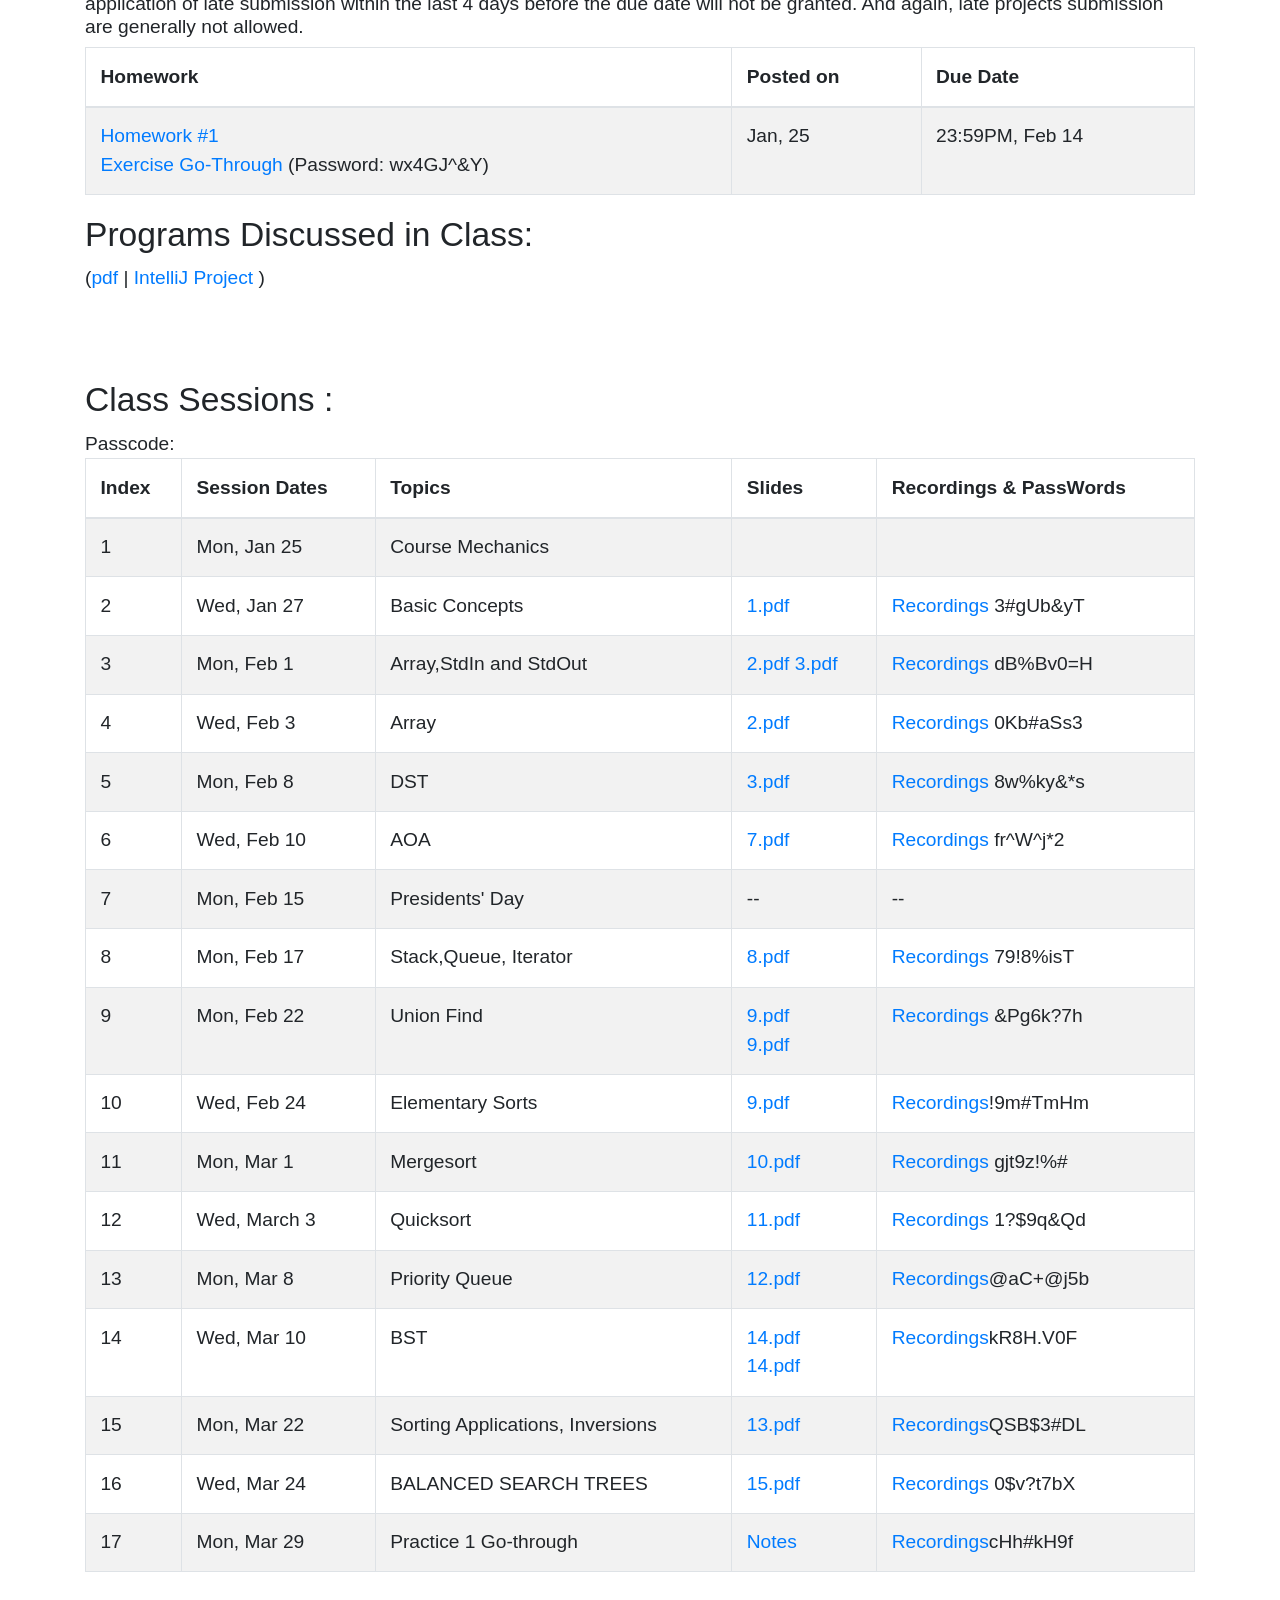
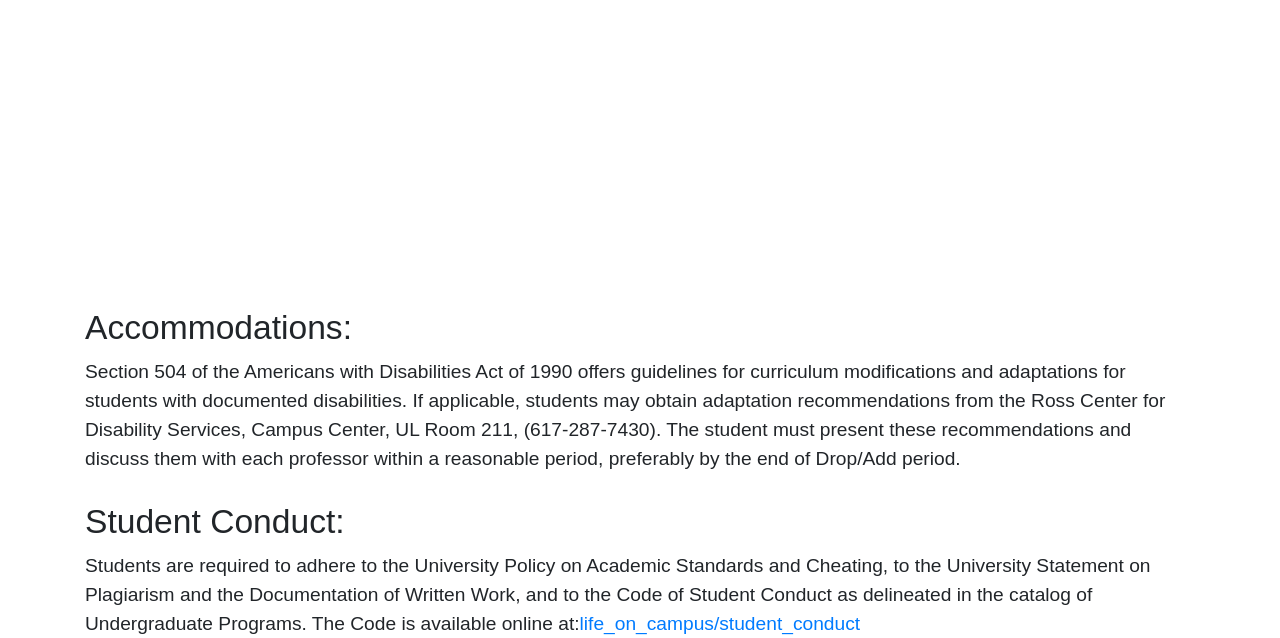
==== commit 5fec5f6b: "16" ====
--- a/cs210_2021Spring.html
+++ b/cs210_2021Spring.html
@@ -727,21 +727,20 @@
 
 
 
-   <!-- 
-
-      <tr>
-        <td>13 </td>
-        <td>Wed, Oct 21</td>
+
+      <tr>
+        <td>15 </td>
+        <td>Mon, Mar 22</td>
         <td>Sorting Applications, Inversions</td>
-        <td><a href="https://www.swamiiyer.net/cs210/sorting_applications_slides.pdf">13.pdf</a>
-
-        </td>
-        <td><a href="https://umassboston.zoom.us/rec/share/ti5iu8GpS2mFtNyFPVJ9xuIC9Ex6YAPDZCDUdNeLlstFBQZNfdW0k0USEZdI-uLS.9y0FCbZvjvP2rgME"> Recordings</a> hd*h2p1r</td>
+        <td><a href="https://algs4.cs.princeton.edu/lectures/keynote/32BinarySearchTrees.pdf">13.pdf</a>
+
+        </td>
+        <td><a href="https://umassboston.zoom.us/rec/share/xkZk8fPOVrHWsvaJUEEnupjNnPL45PDC_CJZQYLg4hbRLYhJ3QFAApESGf3b72iv.CWxJTCNsWtkuqMof"> Recordings</a>QSB$3#DL</td>
       </tr>
 
       <tr>
         <td>16 </td>
-        <td>Wed, Oct 28</td>
+        <td>Wed, Mar 24</td>
         <td>BALANCED SEARCH TREES</td>
         <td><a href="https://algs4.cs.princeton.edu/lectures/keynote/33BalancedSearchTrees.pdf">15.pdf
 
@@ -758,8 +757,8 @@
 
 
       <tr>
-        <td>16 </td>
-        <td>Mon, Nov 2</td>
+        <td>17 </td>
+        <td>Mon, Mar 29</td>
         <td>Practice 1 Go-through</td>
         <td><a href="https://github.com/Haoyu2/cs210_samplecode/blob/master/practice1.txt">Notes
 
@@ -768,11 +767,12 @@
         </a>
 
         </td>
-        <td><a href="https://umassboston.zoom.us/rec/share/bLZpoIi0mzdDf5_sEyPaGG71jetuDsJIKPtcP3BwALtsO_SeKNuTcGJcd1hsFugY.Azwg-mQnszTYXXXo"> Recordings</a> S$+F#2B=</td>
-      </tr>
-
-
-
+        <td><a href="https://umassboston.zoom.us/rec/share/fGR5_xj4_oiTQPpHZJVx7SyAaRp_YI0fCqI84C0xURqZ3ahAcPWwfAaqbi5w_Fn7.UXCK4g8F7SfplCAJ"> Recordings</a>cHh#kH9f</td>
+      </tr>
+
+
+
+   <!-- 
 
 
       <tr>
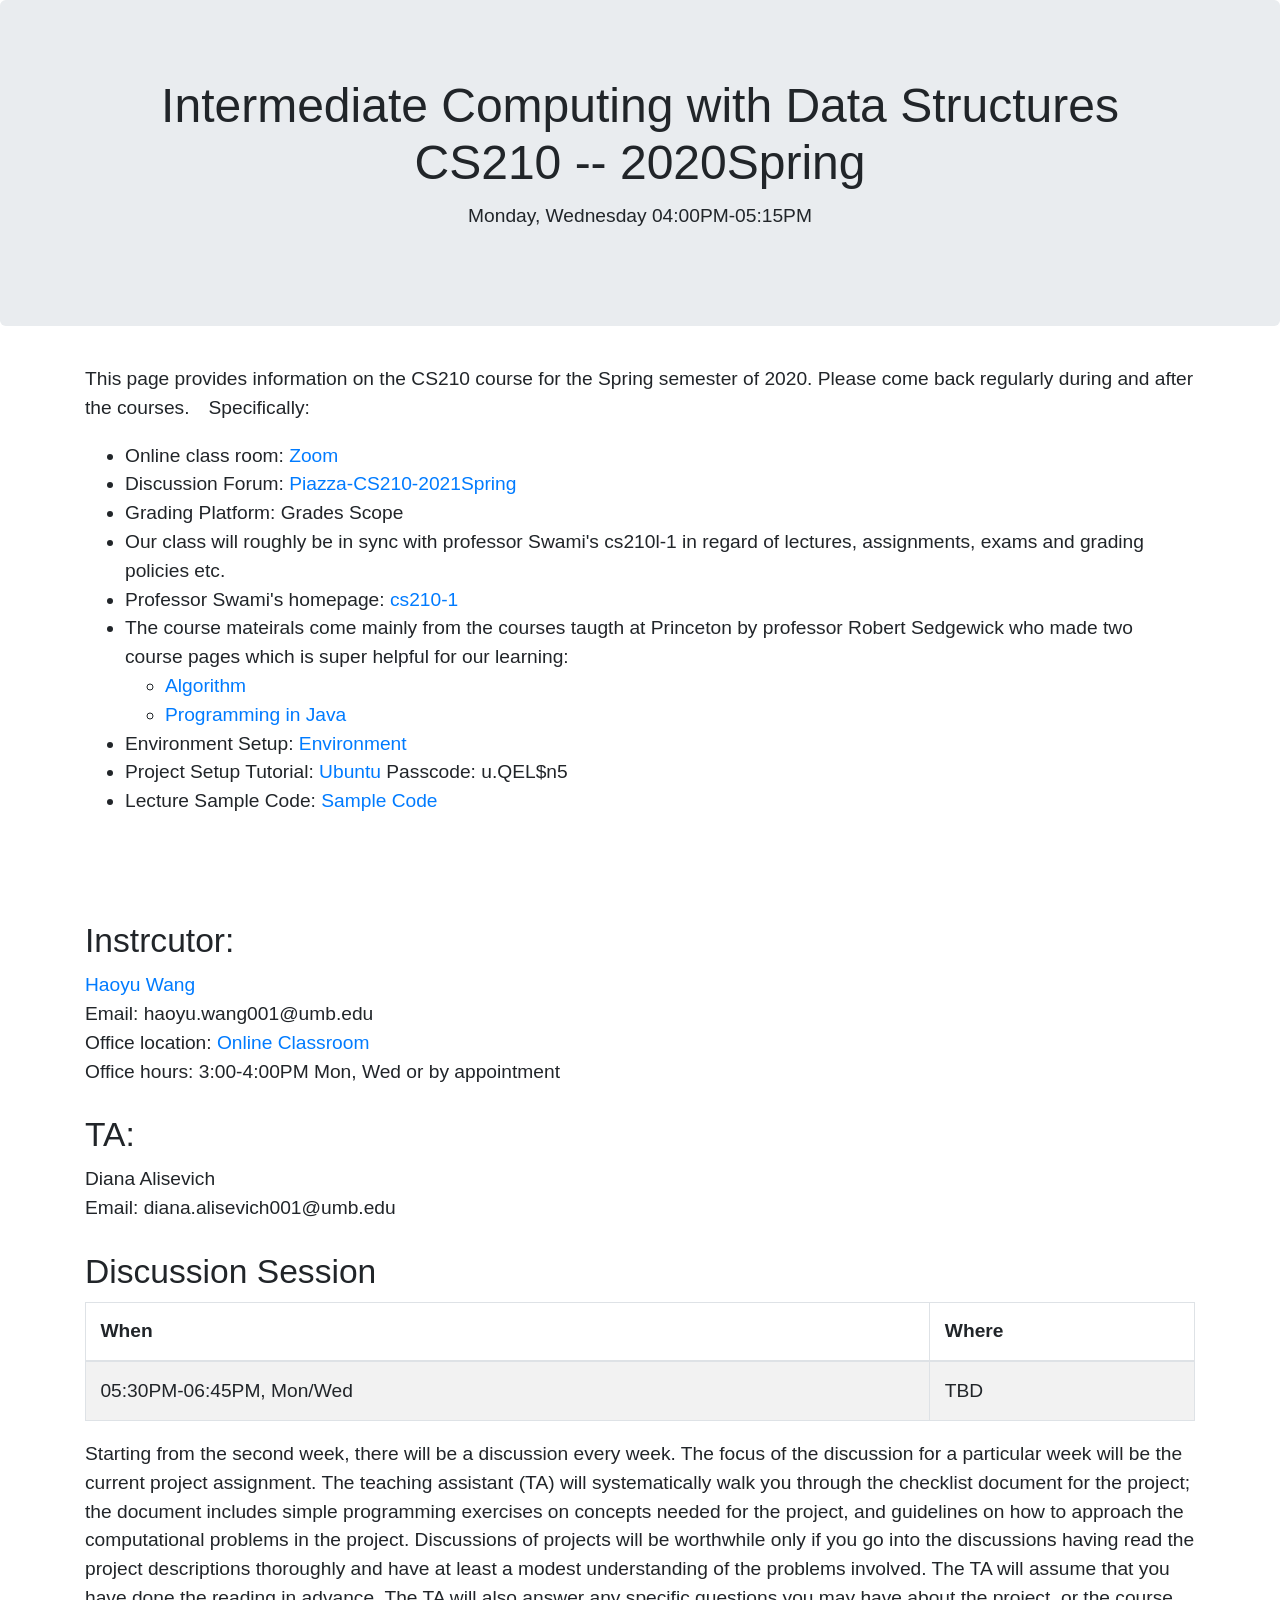
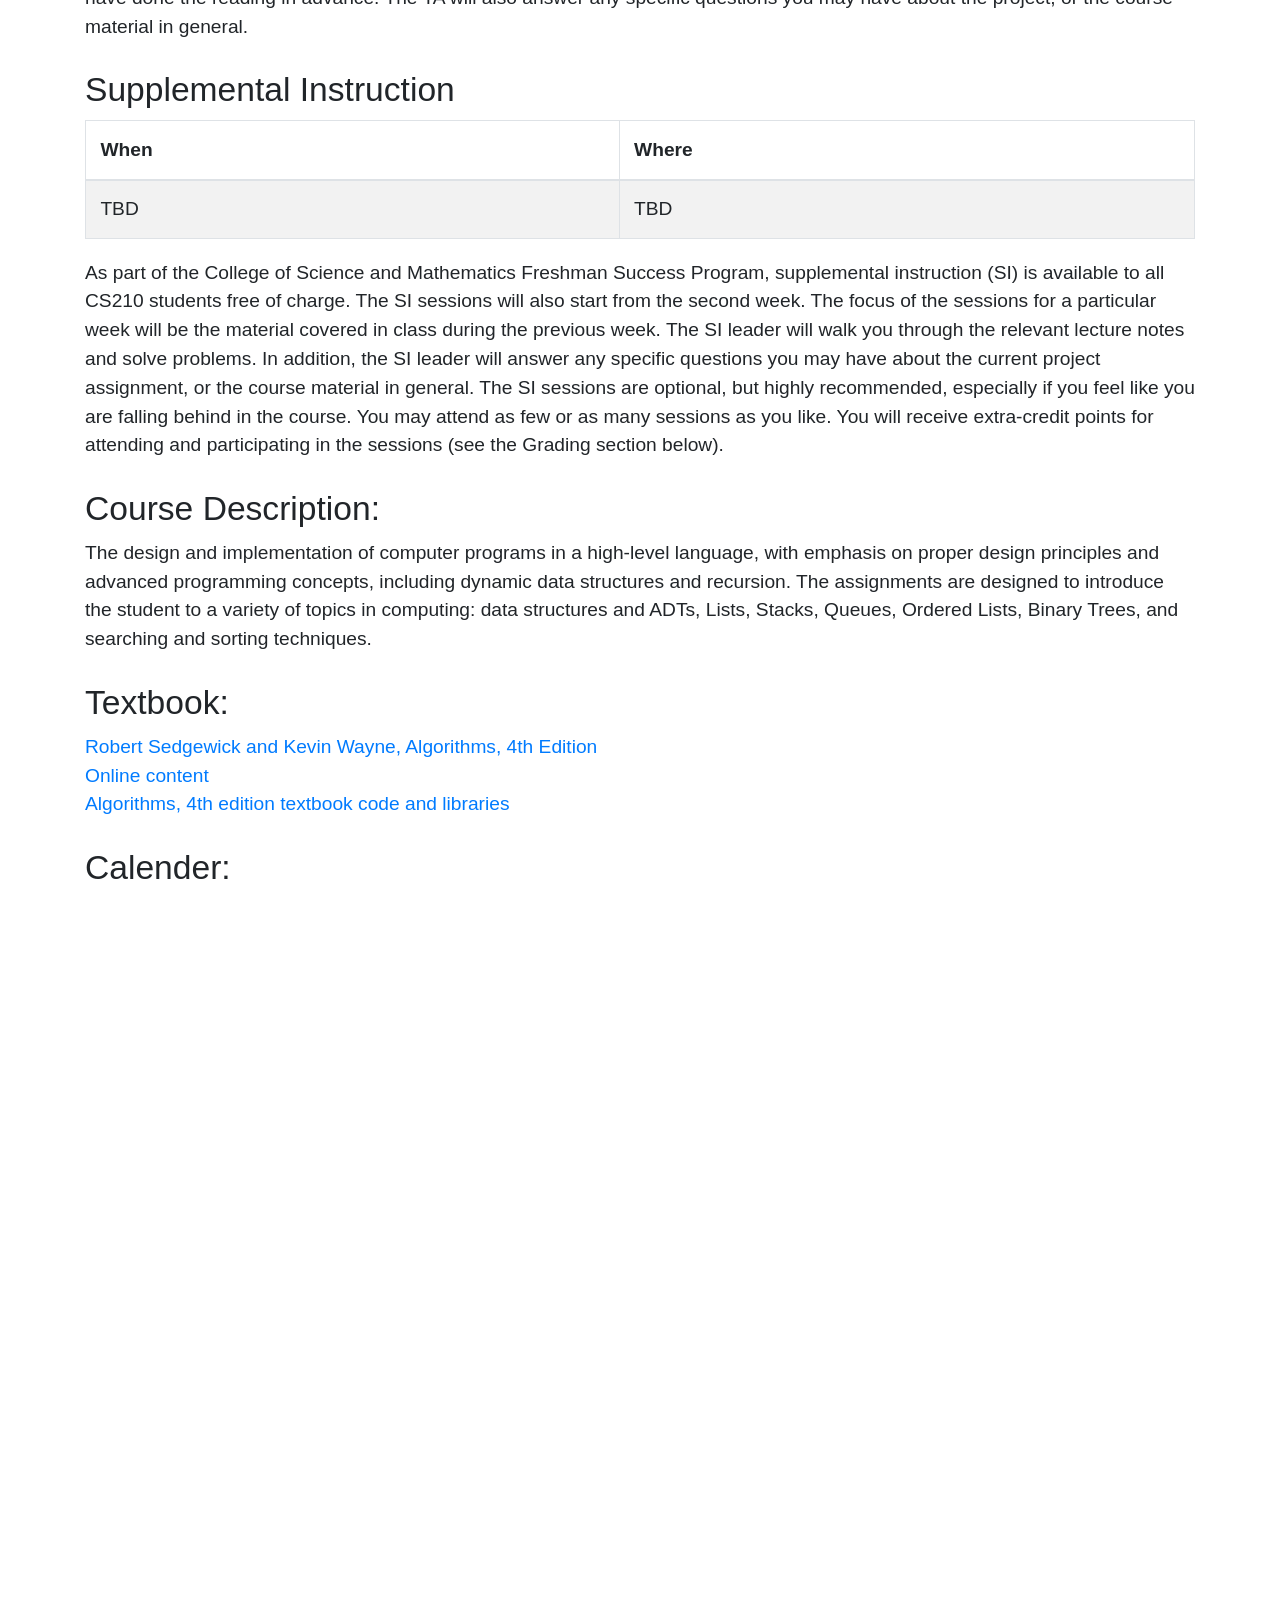
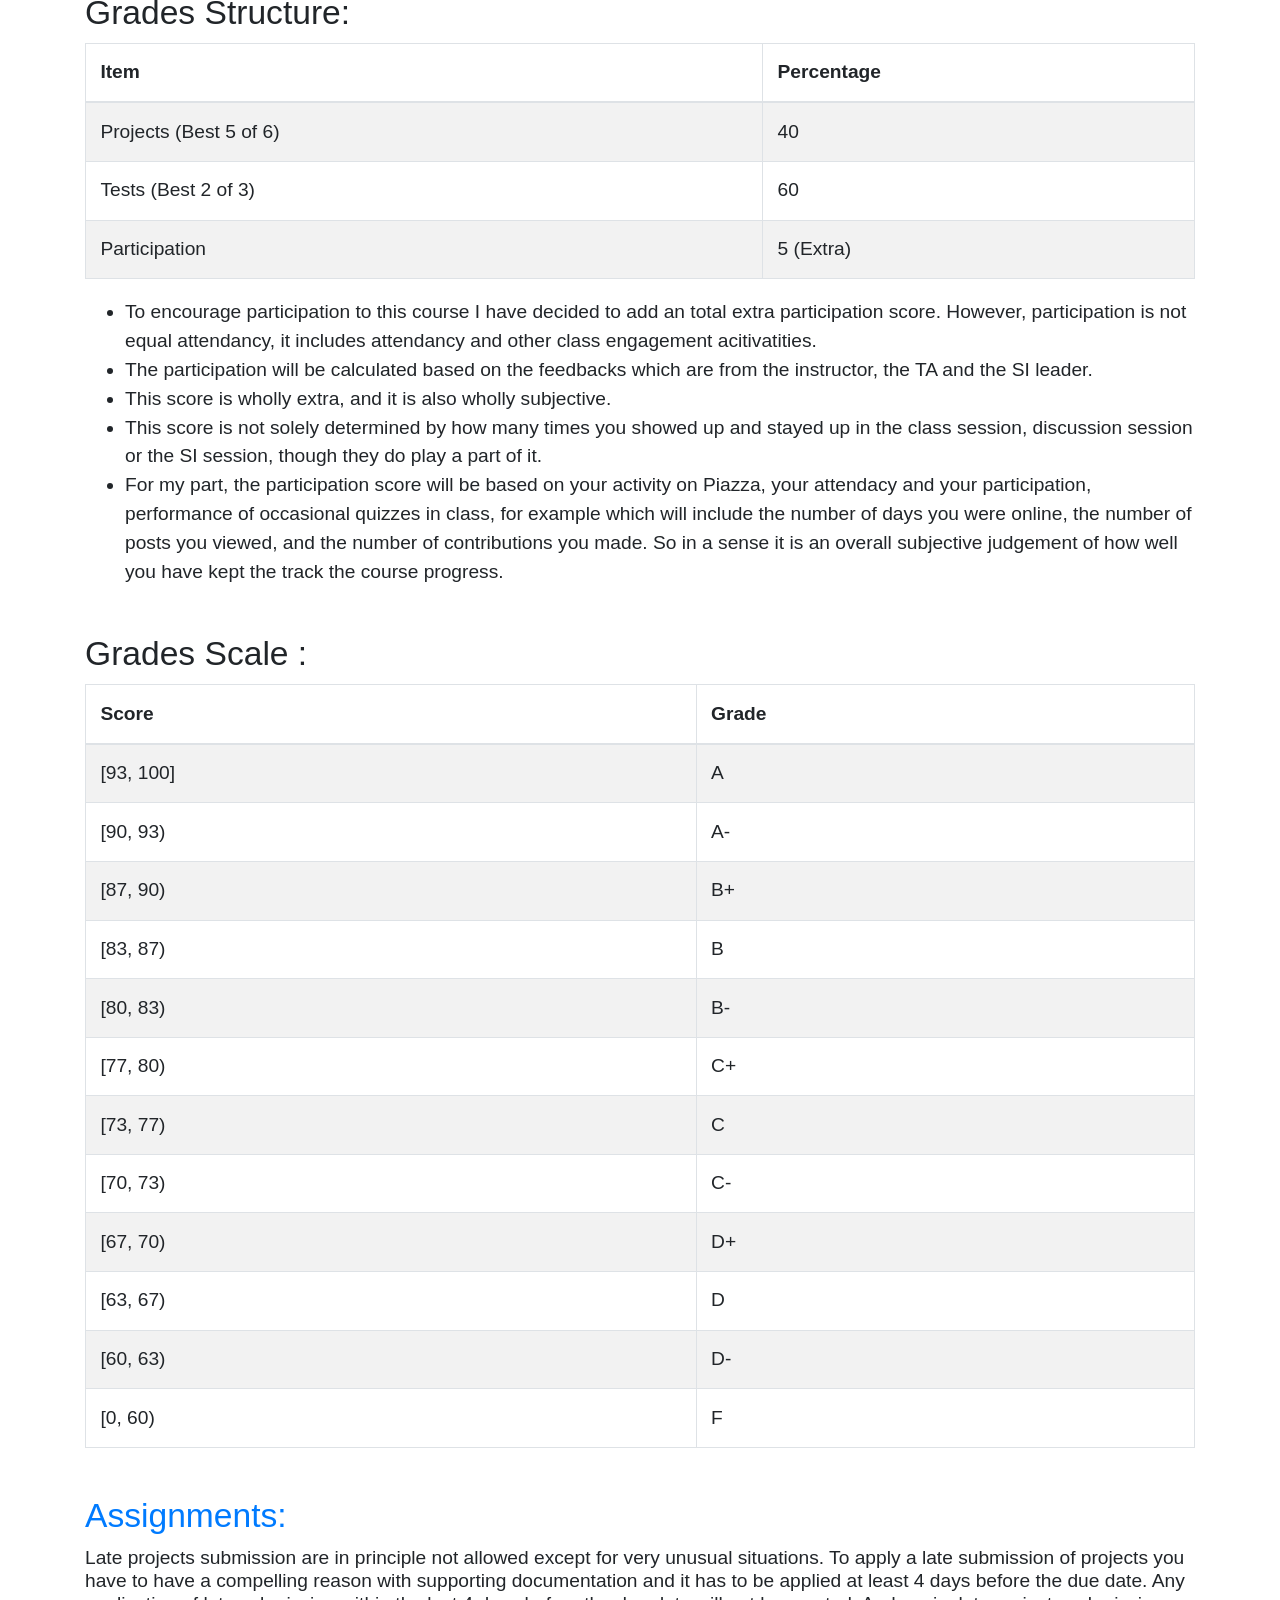
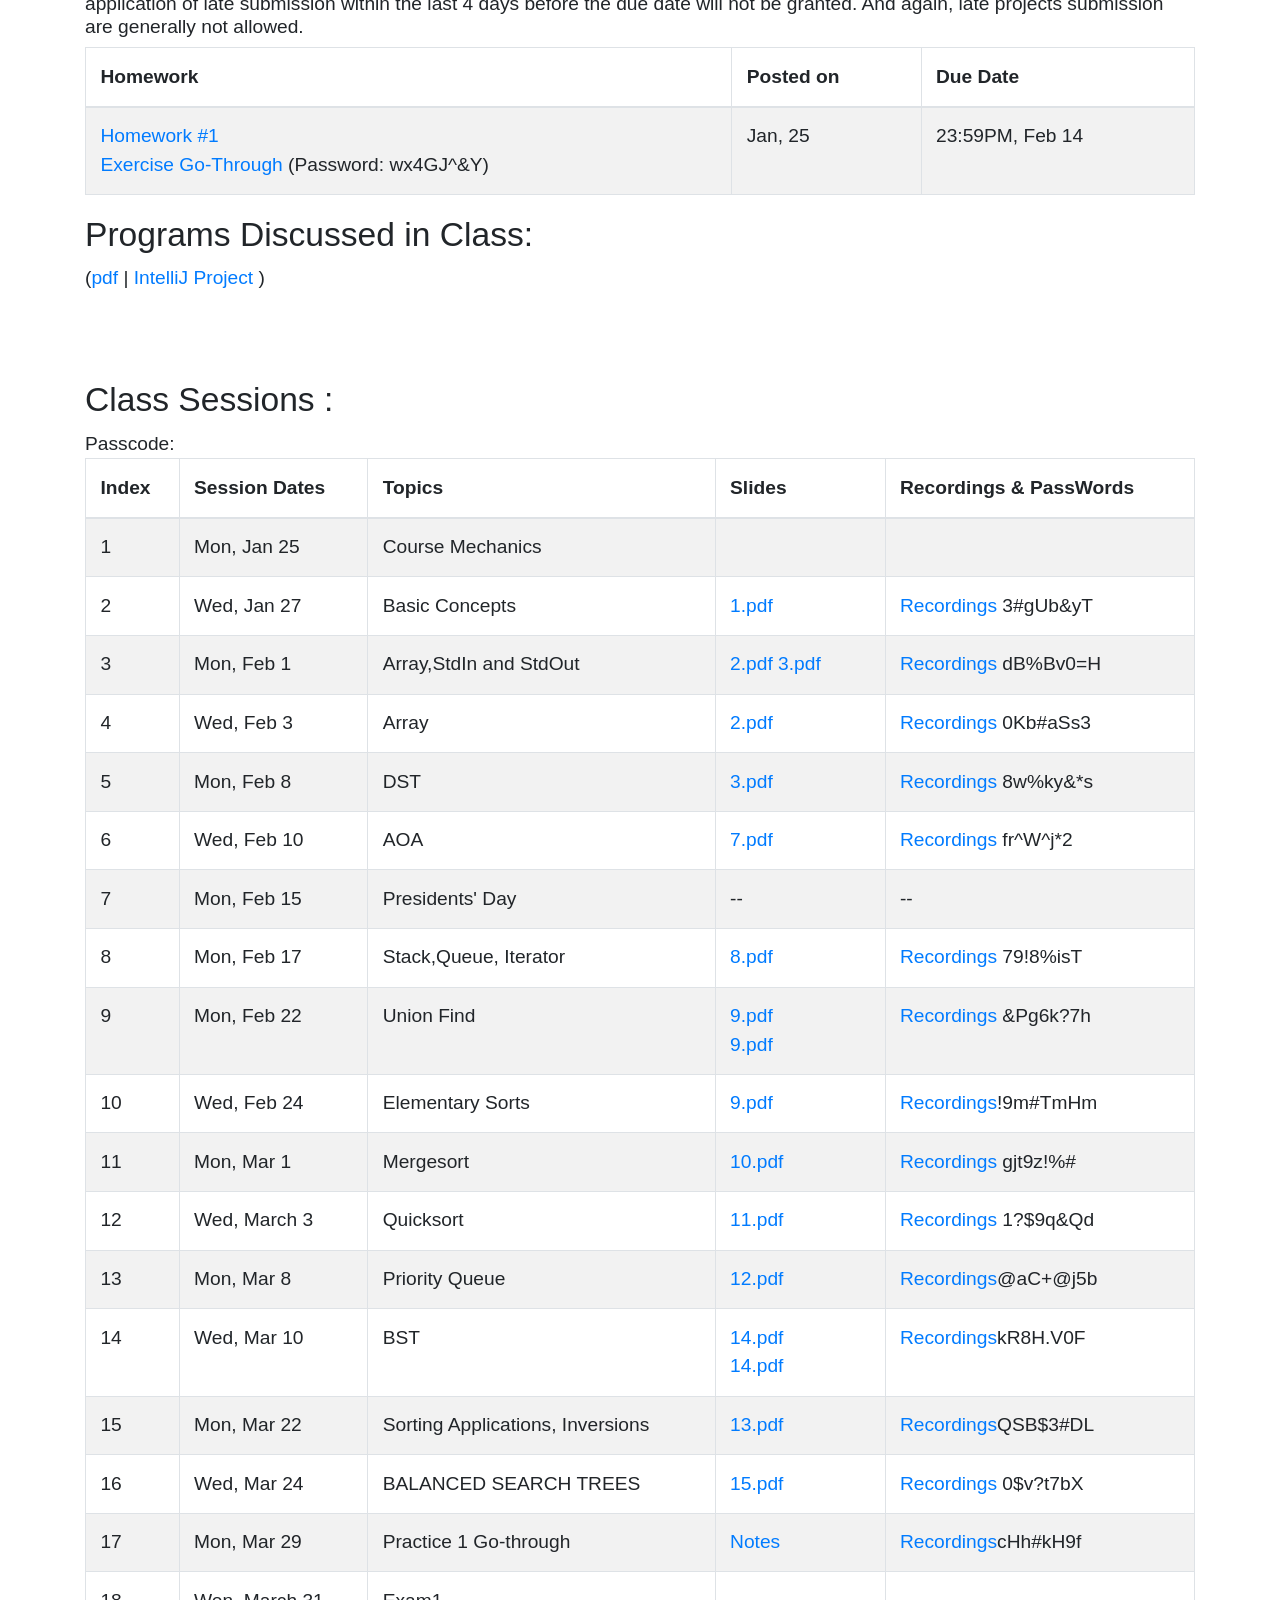
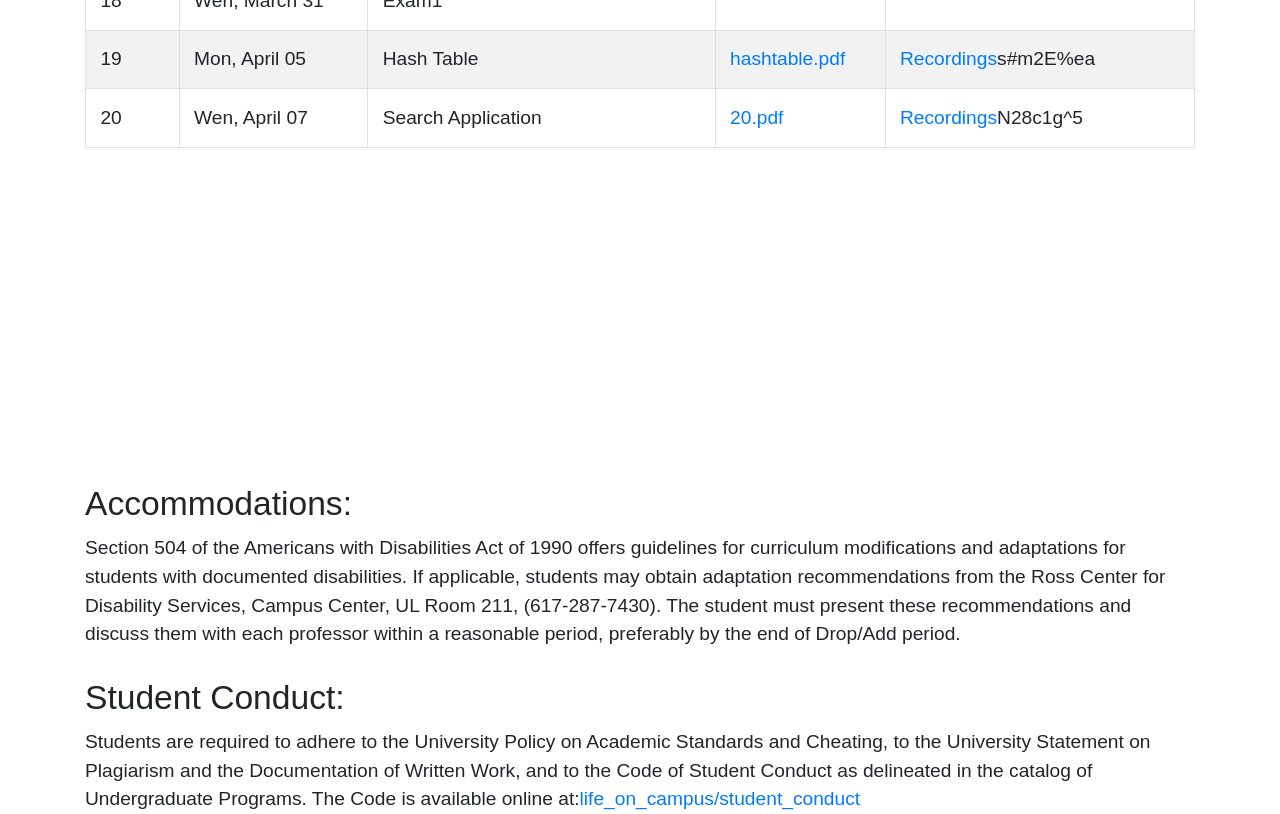
==== commit 1ed43e85: "20" ====
--- a/cs210_2021Spring.html
+++ b/cs210_2021Spring.html
@@ -772,12 +772,11 @@
 
 
 
-   <!-- 
-
-
-      <tr>
-        <td>17 </td>
-        <td>Wen, Nov 04</td>
+
+
+      <tr>
+        <td>18 </td>
+        <td>Wen, March 31</td>
         <td>Exam1</td>
         <td>
         </a>
@@ -790,7 +789,7 @@
 
 
 
-      <tr>
+<!--       <tr>
         <td>19 </td>
         <td>Mon, Nov 09</td>
         <td>Exam 1 Go-through</td>
@@ -801,11 +800,11 @@
         </a>
 
         </td>
-        <td><a href="https://umassboston.zoom.us/rec/share/oe-TzHsnRN5OZ_T_B4K8zWiYp8NNMH3wZAx59_3N56V4Xk96uyKKDkMtuxGfmo_e.fHvuFOxEN4XVs4_0"> Recordings</a> $uXR5^K+</td>
-      </tr>
-
-
-      <tr>
+        <td><a href="https://umassboston.zoom.us/rec/share/mwOJRq_uKIjxaPYJTkiXiRNdxGitFJwf0rGPBsJCjT7tGmClNH0MRhT5ff2cxkhz.wvwpJ7nbft-uSBLD"> Recordings</a>s#m2E%ea</td>
+      </tr> -->
+
+
+<!--       <tr>
         <td>20 </td>
         <td>Wen, Nov 04</td>
         <td>Veteran's Day</td>
@@ -814,19 +813,33 @@
 
         </td>
         <td></td>
-      </tr>
-
-      <tr>
-        <td>21 </td>
-        <td>Mon, Nov 16</td>
+      </tr> -->
+
+      <tr>
+        <td>19 </td>
+        <td>Mon, April 05</td>
         <td>Hash Table</td>
         <td><a href="https://algs4.cs.princeton.edu/lectures/keynote/34HashTables.pdf">hashtable.pdf </a>
 
         </a>
 
         </td>
-        <td><a href="https://umassboston.zoom.us/rec/share/wVsMoeSL0AIWx52FVXHKTB02IZu_9y5S-uOPWEAWsQw9u6BY5wC7Wov7jVmqrUAz.JkBoH7SVDwWZ9obg"> Recordings</a> EFCGJ1+M</td>
-      </tr>
+         <td><a href="https://umassboston.zoom.us/rec/share/mwOJRq_uKIjxaPYJTkiXiRNdxGitFJwf0rGPBsJCjT7tGmClNH0MRhT5ff2cxkhz.wvwpJ7nbft-uSBLD"> Recordings</a>s#m2E%ea</td>
+      </tr>
+
+      <tr>
+        <td>20 </td>
+        <td>Wen, April 07</td>
+        <td>Search Application</td>
+        <td><a href="https://algs4.cs.princeton.edu/lectures/keynote/99GeometricSearch.pdf">20.pdf </a>
+
+        </a>
+
+        </td>
+         <td><a href="https://umassboston.zoom.us/rec/share/hwZdX02J6MQYSMzItH6c7SE2pOSRMp7NPF5iAY4CevjFWqpVZVQUoFvk_eoG6-P5.SVjRA6A5OUAUDplP"> Recordings</a>N28c1g^5</td>
+      </tr>
+
+   <!-- 
 
       <tr>
         <td>22 </td>
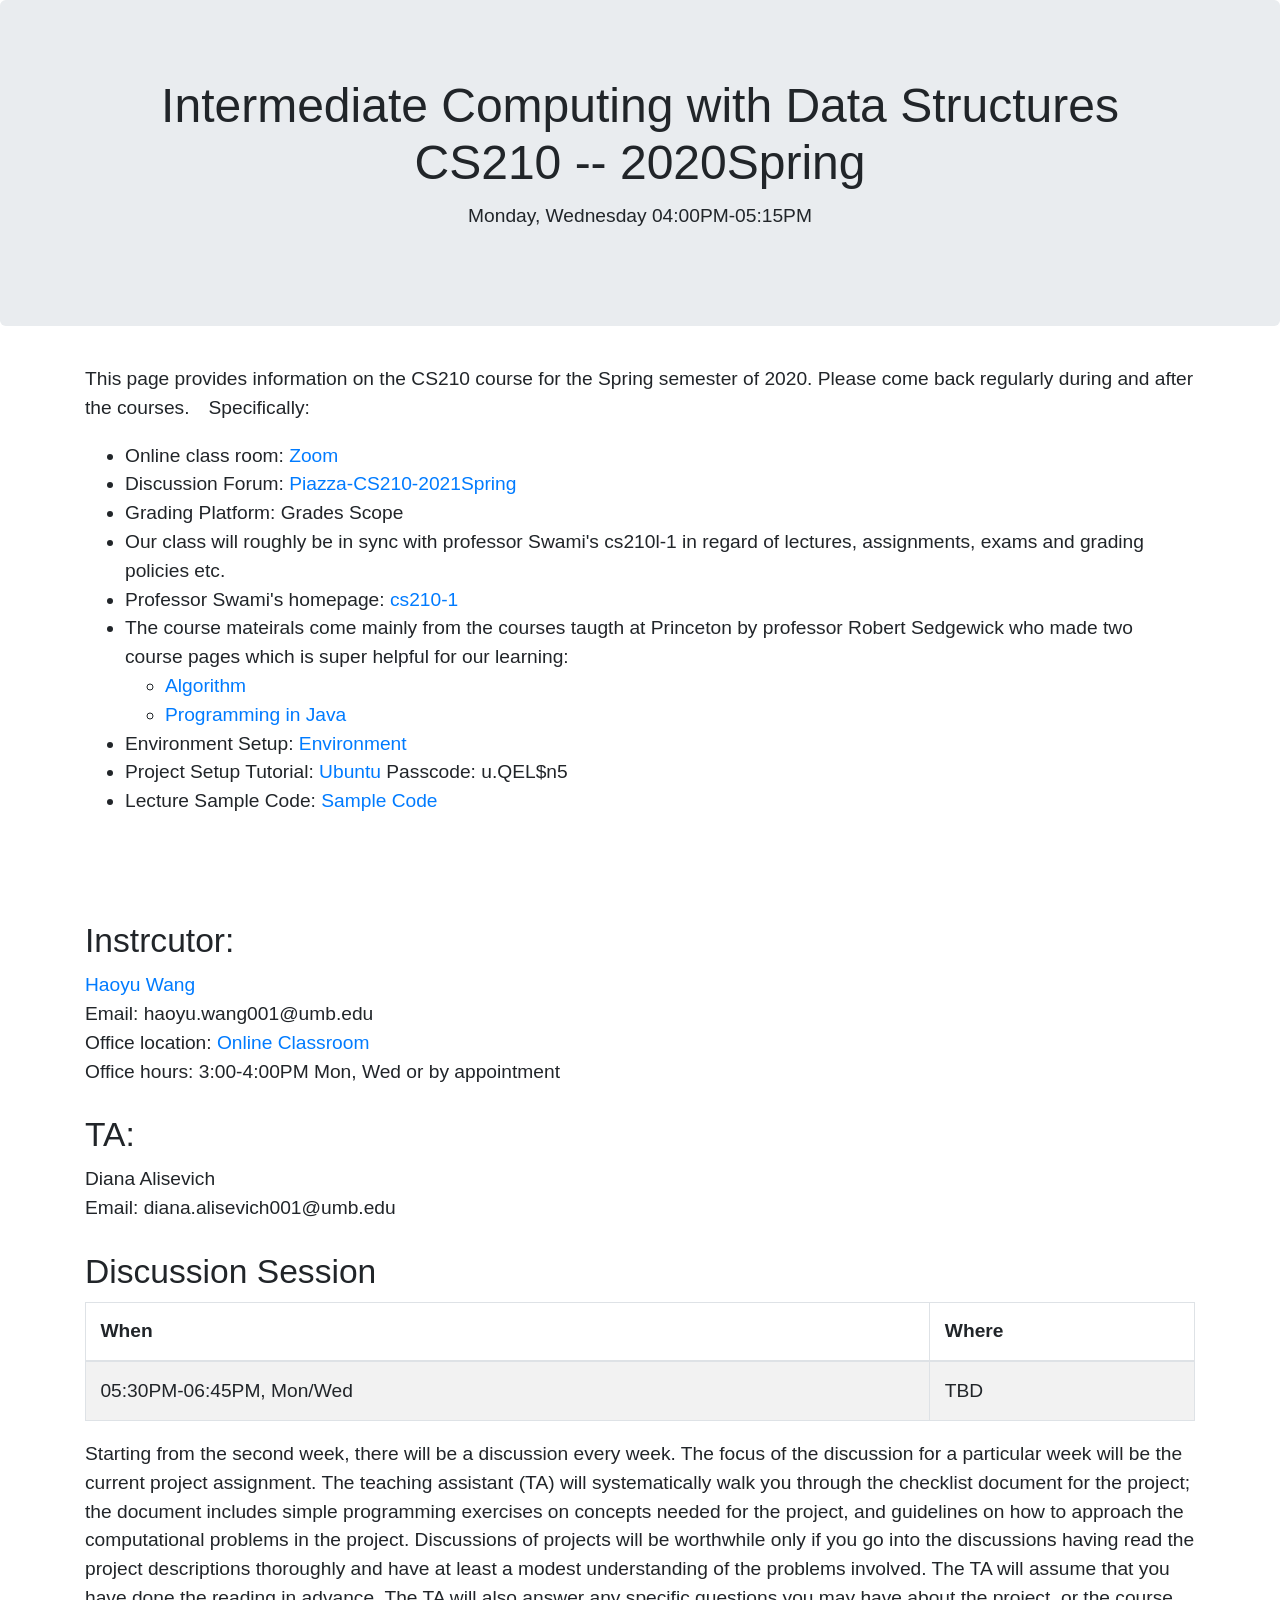
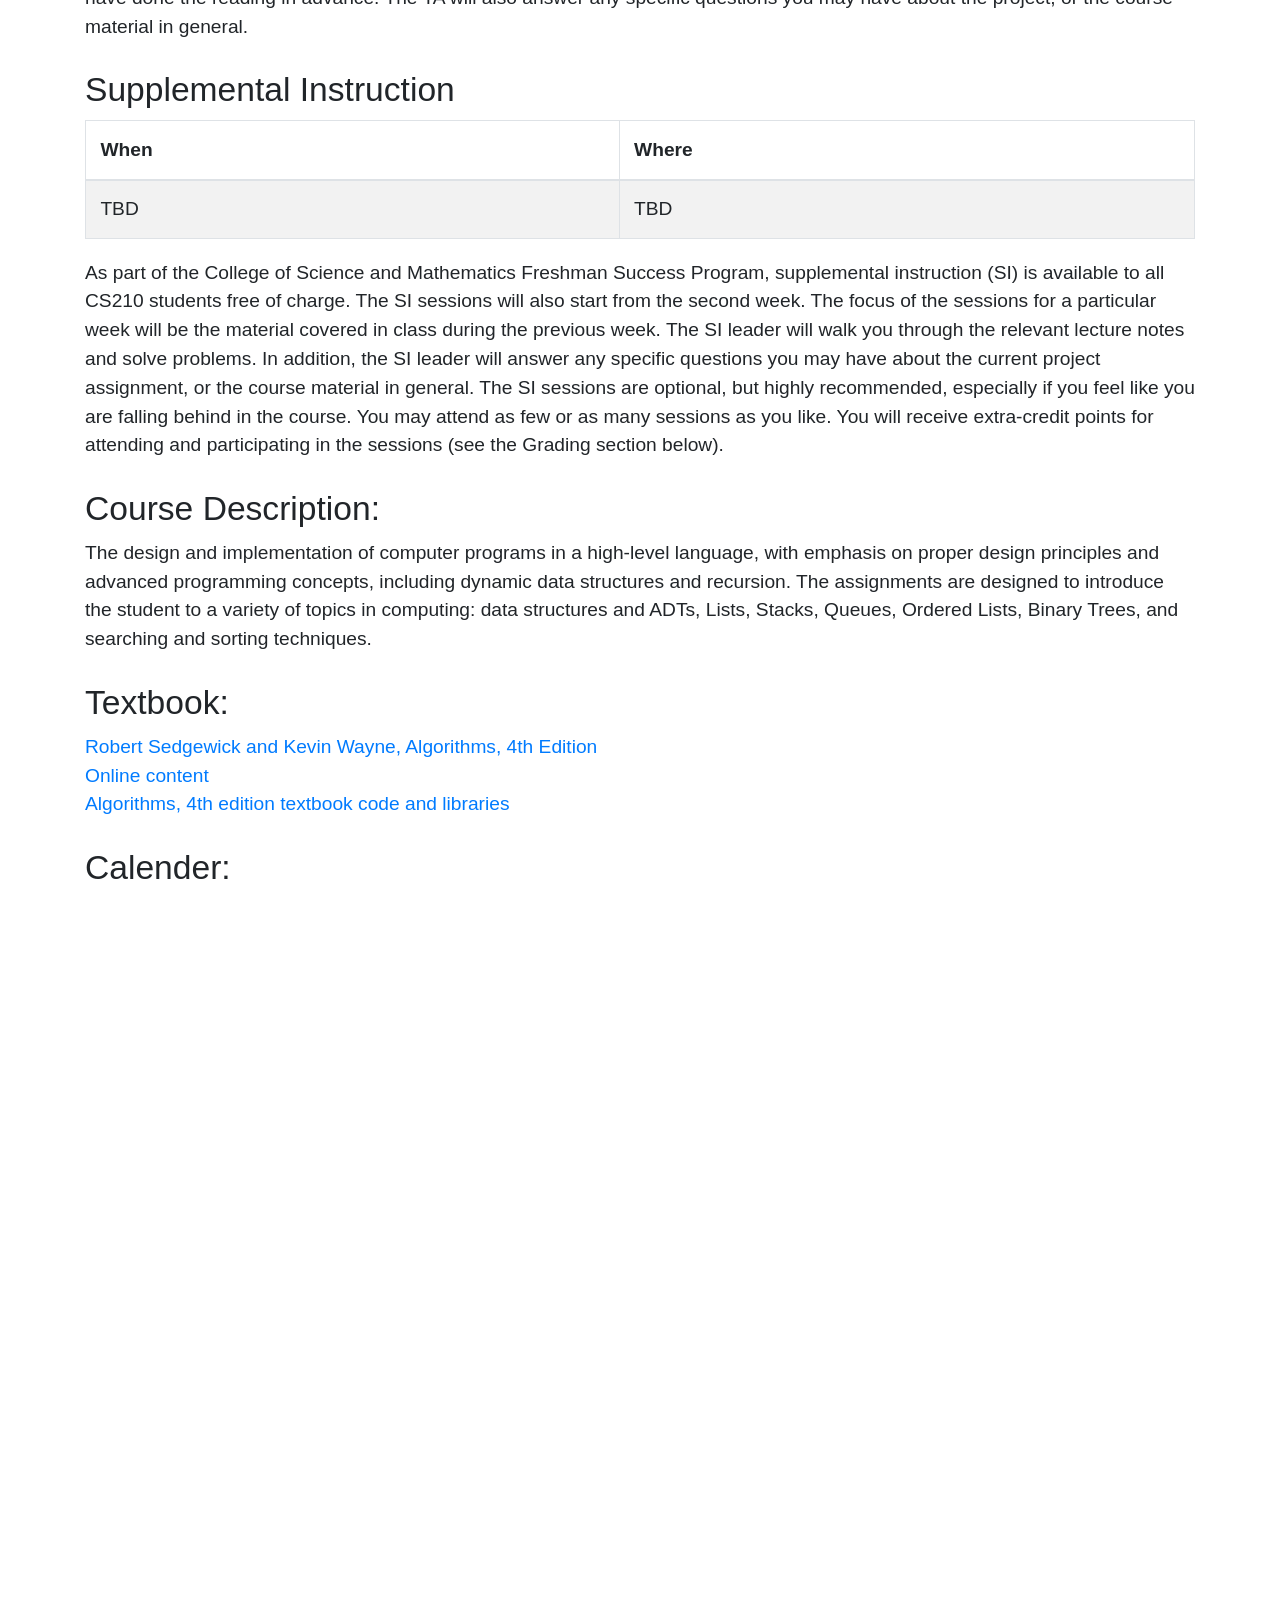
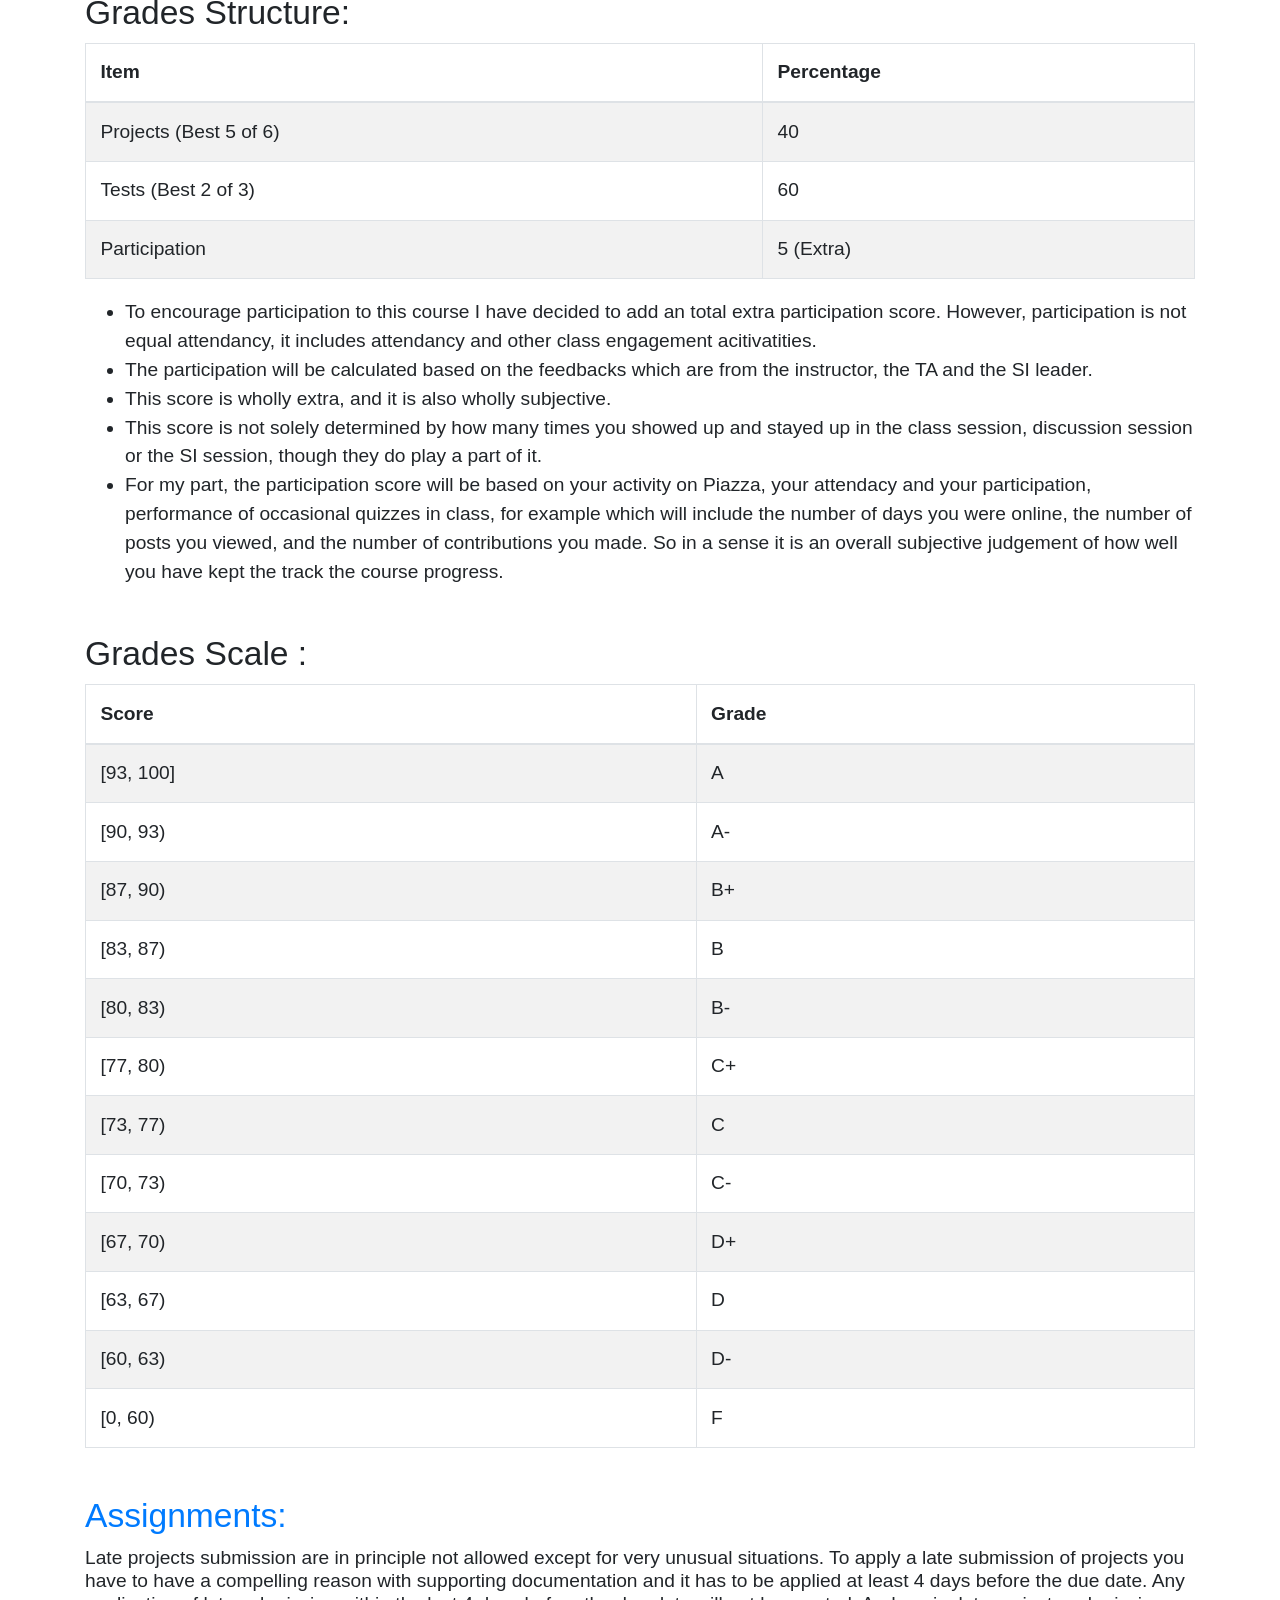
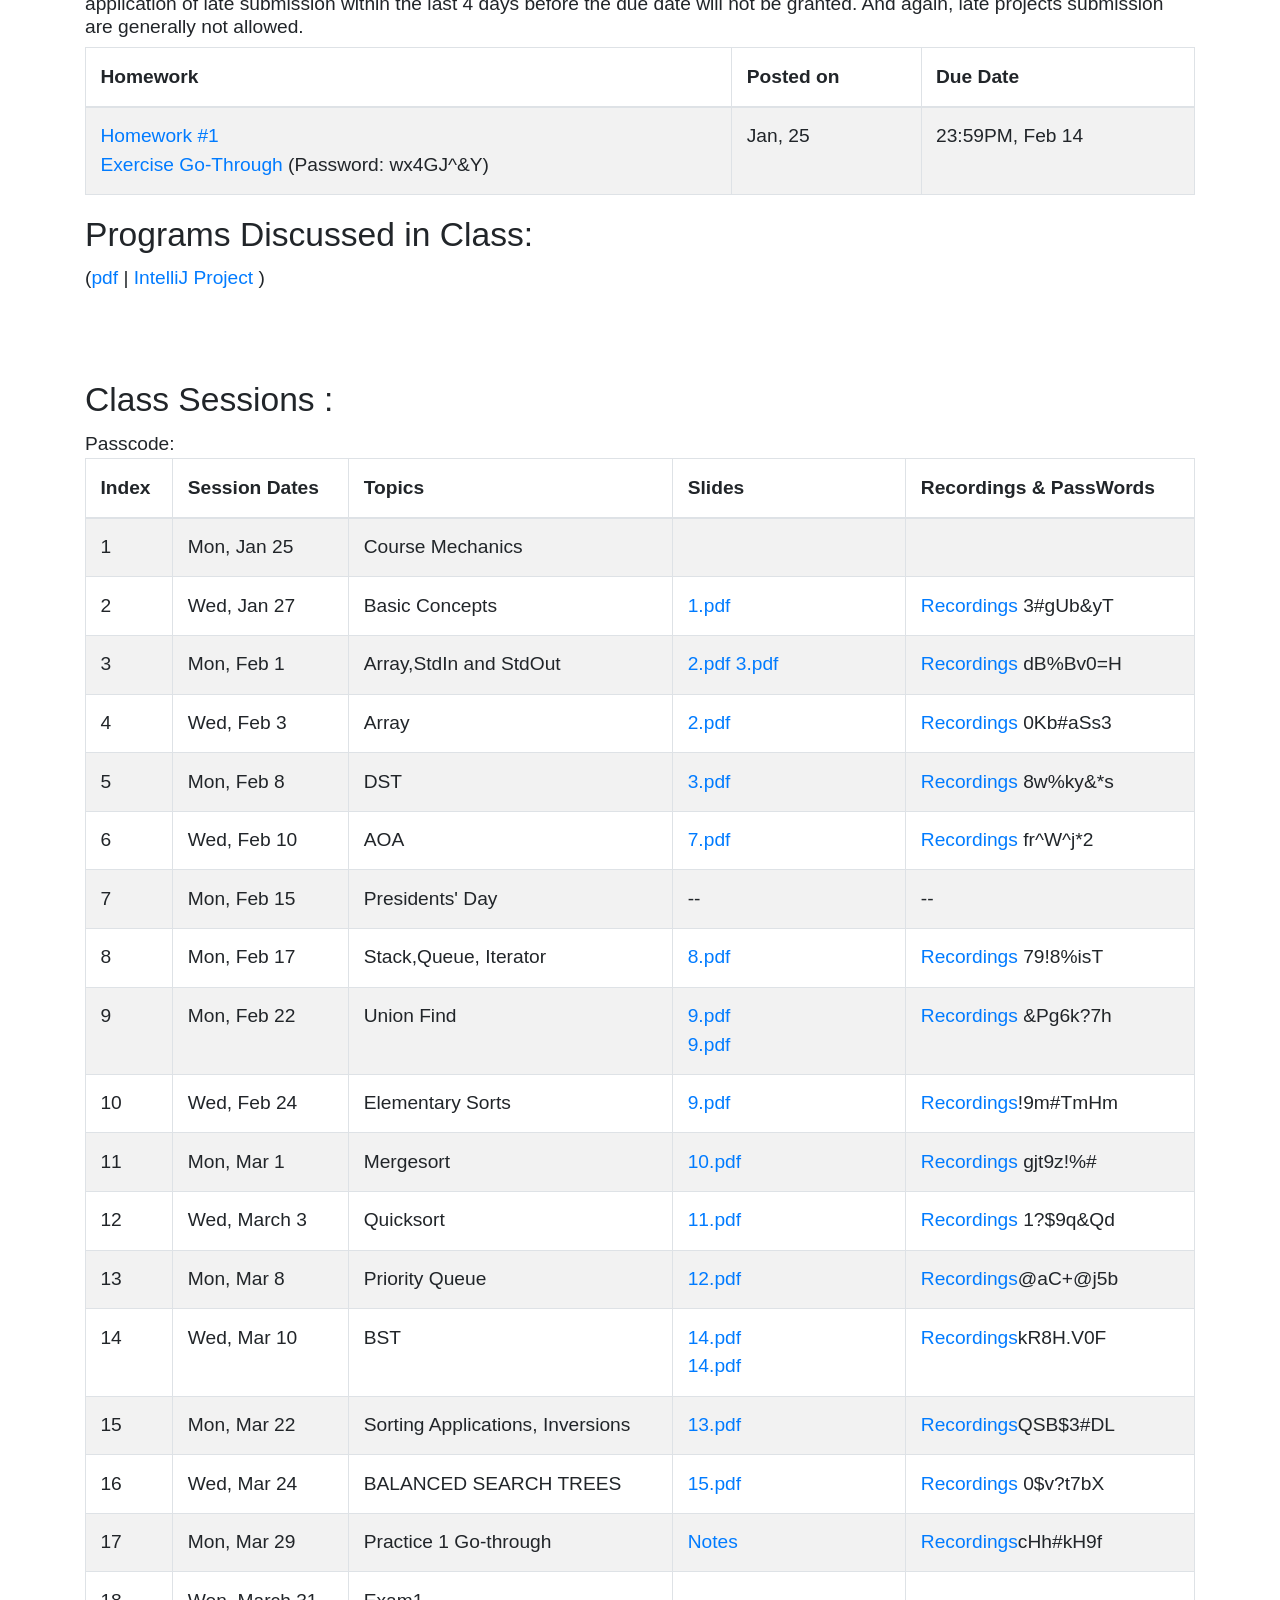
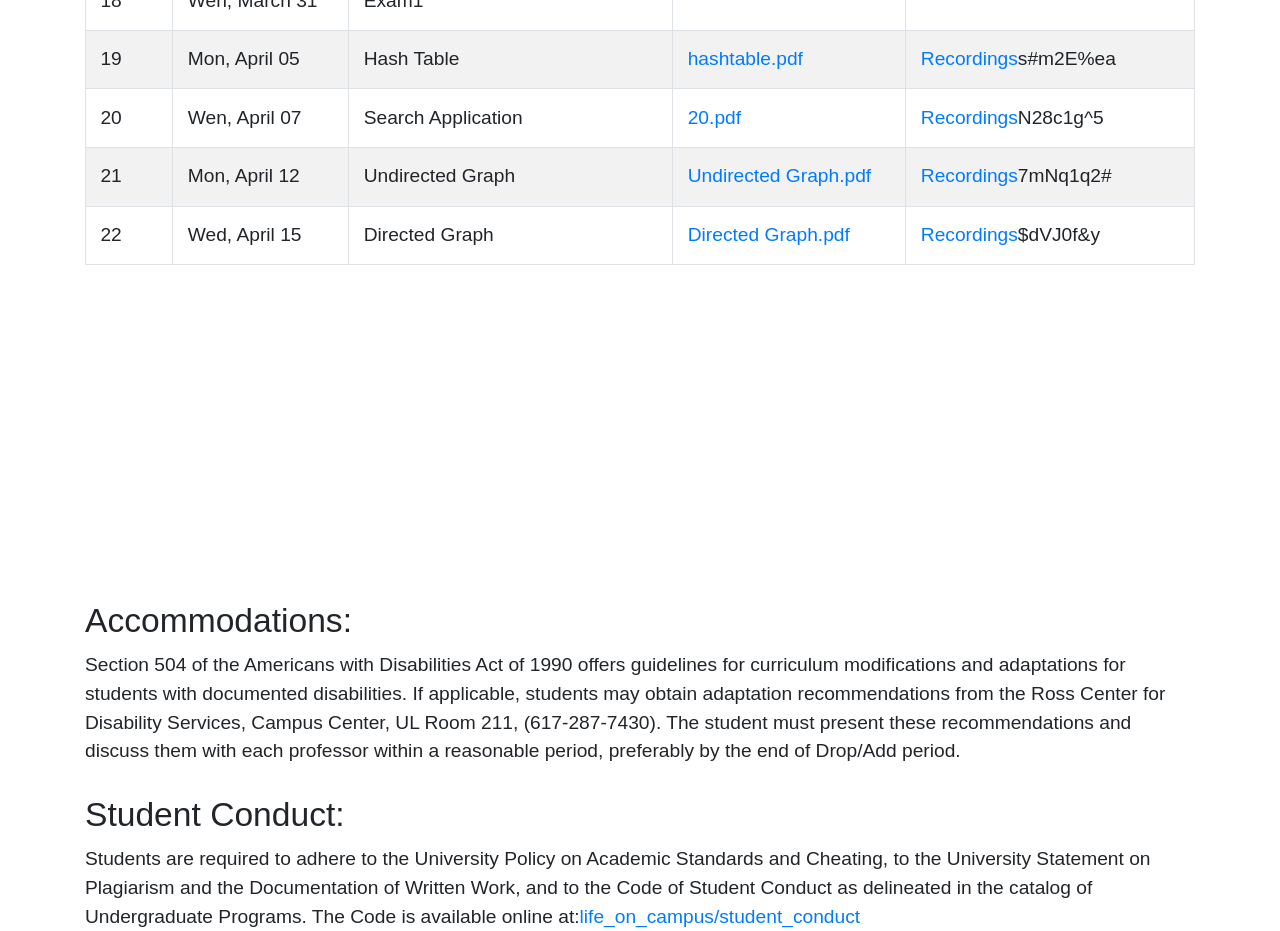
==== commit d6c332dd: "22" ====
--- a/cs210_2021Spring.html
+++ b/cs210_2021Spring.html
@@ -839,44 +839,44 @@
          <td><a href="https://umassboston.zoom.us/rec/share/hwZdX02J6MQYSMzItH6c7SE2pOSRMp7NPF5iAY4CevjFWqpVZVQUoFvk_eoG6-P5.SVjRA6A5OUAUDplP"> Recordings</a>N28c1g^5</td>
       </tr>
 
-   <!-- 
-
-      <tr>
-        <td>22 </td>
-        <td>Wed, Nov 18</td>
+
+<!-- <br>
+<a href="https://algs4.cs.princeton.edu/lectures/keynote/99GeometricSearch.pdf">2Dtree.pdf </a>
+<br>
+<a href="https://www.cise.ufl.edu/~sahni/cop3530/">BST Reconstrction.pdf </a> -->
+
+
+      <tr>
+        <td>21 </td>
+        <td>Mon, April 12</td>
         <td>Undirected Graph</td>
         <td><a href="https://algs4.cs.princeton.edu/lectures/keynote/41UndirectedGraphs.pdf">Undirected Graph.pdf </a>
-<br>
-<a href="https://algs4.cs.princeton.edu/lectures/keynote/99GeometricSearch.pdf">2Dtree.pdf </a>
-<br>
-<a href="https://www.cise.ufl.edu/~sahni/cop3530/">BST Reconstrction.pdf </a>
-
-
-        </a>
-
-        </td>
-        <td><a href="https://umassboston.zoom.us/rec/share/KLHm0fw2WC1MxSG7KeINAxhnIhq_AGZojwFd2WKs6sj3_9ElEOFuKLIRgYdSsIMm.C9M9pI9Du9pSEoak"> Recordings</a>TJ@e$iB0 </td>
-      </tr>
-
-
-
-
-
-
-
-      <tr>
-        <td>23 </td>
-        <td>Mon, Nov 23</td>
+
+        </a>
+
+        </td>
+        <td><a href="https://umassboston.zoom.us/rec/share/r-xkMv5Sy442okoYOcr45cvq_V6NVkSa3qXScLpR5OYu6YnVMpgVwzWm3-PMdwIo.5niIpbbyt6VcMGAe"> Recordings</a>7mNq1q2#</td>
+      </tr>
+
+
+
+
+
+
+
+      <tr>
+        <td>22 </td>
+        <td>Wed, April 15</td>
         <td>Directed Graph</td>
         <td><a href="https://algs4.cs.princeton.edu/lectures/keynote/42DirectedGraphs.pdf">Directed Graph.pdf </a>
 
-
-        </a>
-
-        </td>
-        <td><a href="https://umassboston.zoom.us/rec/share/KnqvxWDRoJwRWQ142jmJY_NYN_GNU2T15Wh5u3UzwHO3CU0JDrVUU8_dCx3Izy3B.72bScPAk3OJB3YHv"> Recordings</a>je58n@#^</td>
-      </tr>
-
+        </a>
+
+        </td>
+        <td><a href="https://umassboston.zoom.us/rec/share/0bBevIRx1WOninvH9vCenrc6TDN9JsYofqlRoS_FOcaqSvohmfKyifemesiBRGow.sTTWbLtQY-06A2-v"> Recordings</a>$dVJ0f&y</td>
+      </tr>
+
+   <!-- 
 
 
       <tr>
